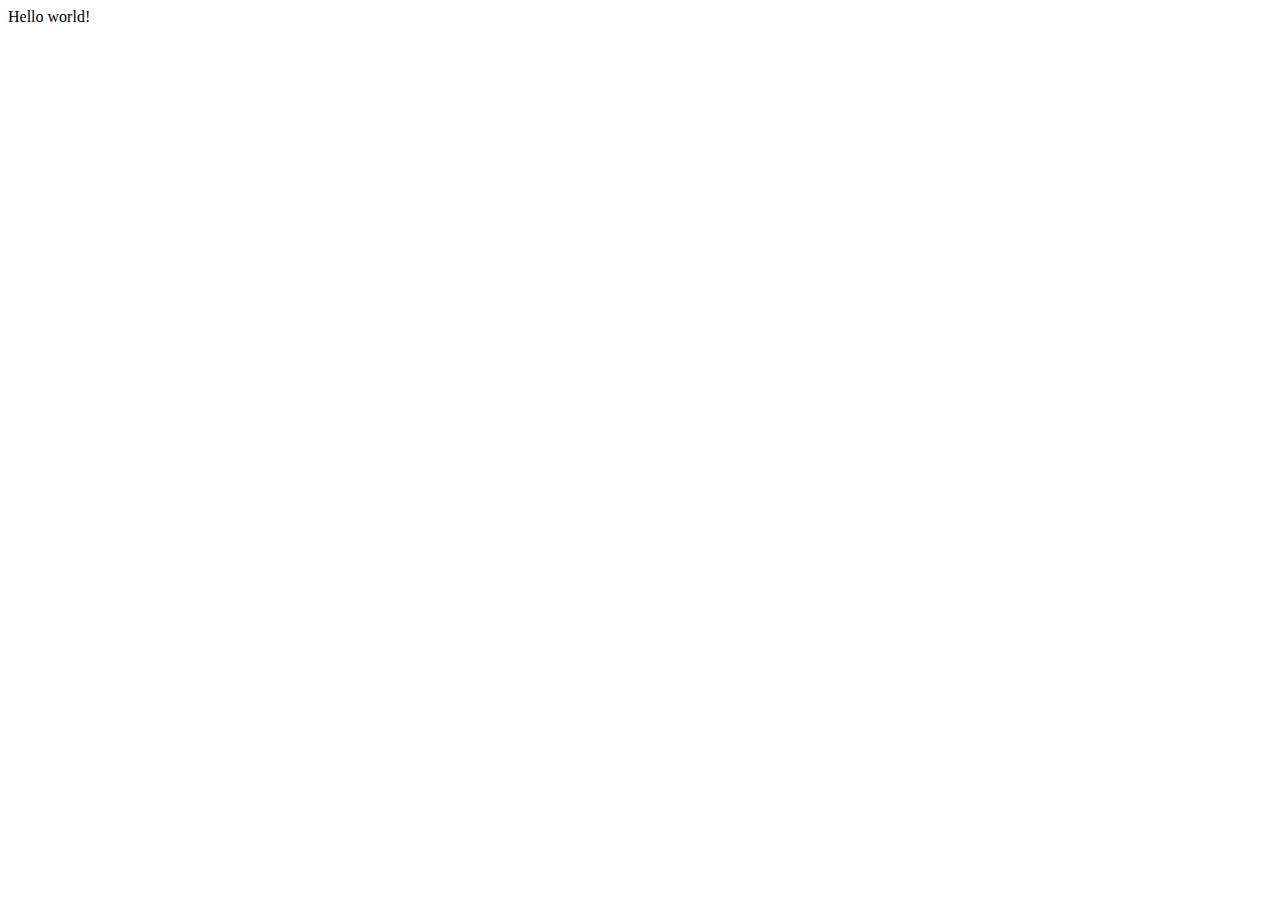
==== index.html @ 47a08bf3 "add index.html" ====
<!DOCTYPE html>
<html lang="en">
<head>
    <meta charset="UTF-8">
    <meta http-equiv="X-UA-Compatible" content="IE=edge">
    <meta name="viewport" content="width=device-width, initial-scale=1.0">
    <title>Document</title>
</head>
<body>
    Hello world!
</body>
</html>
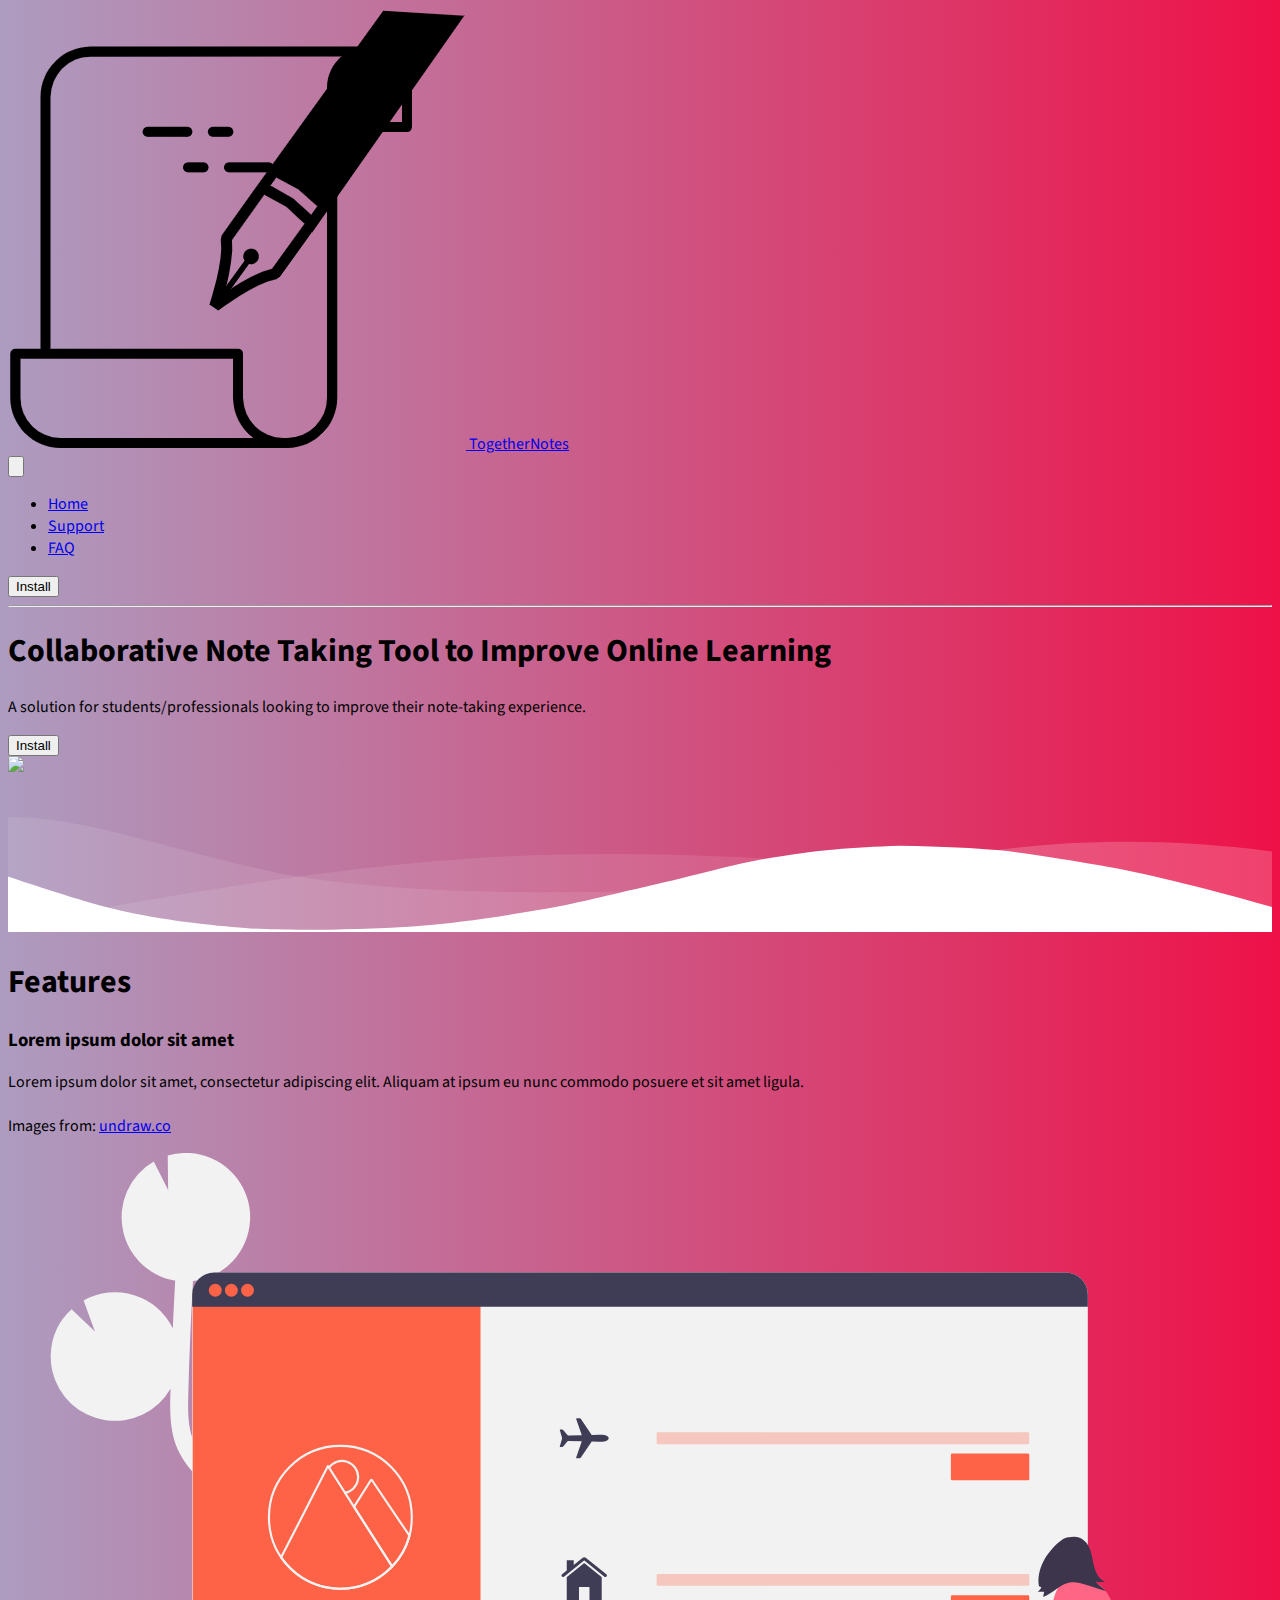
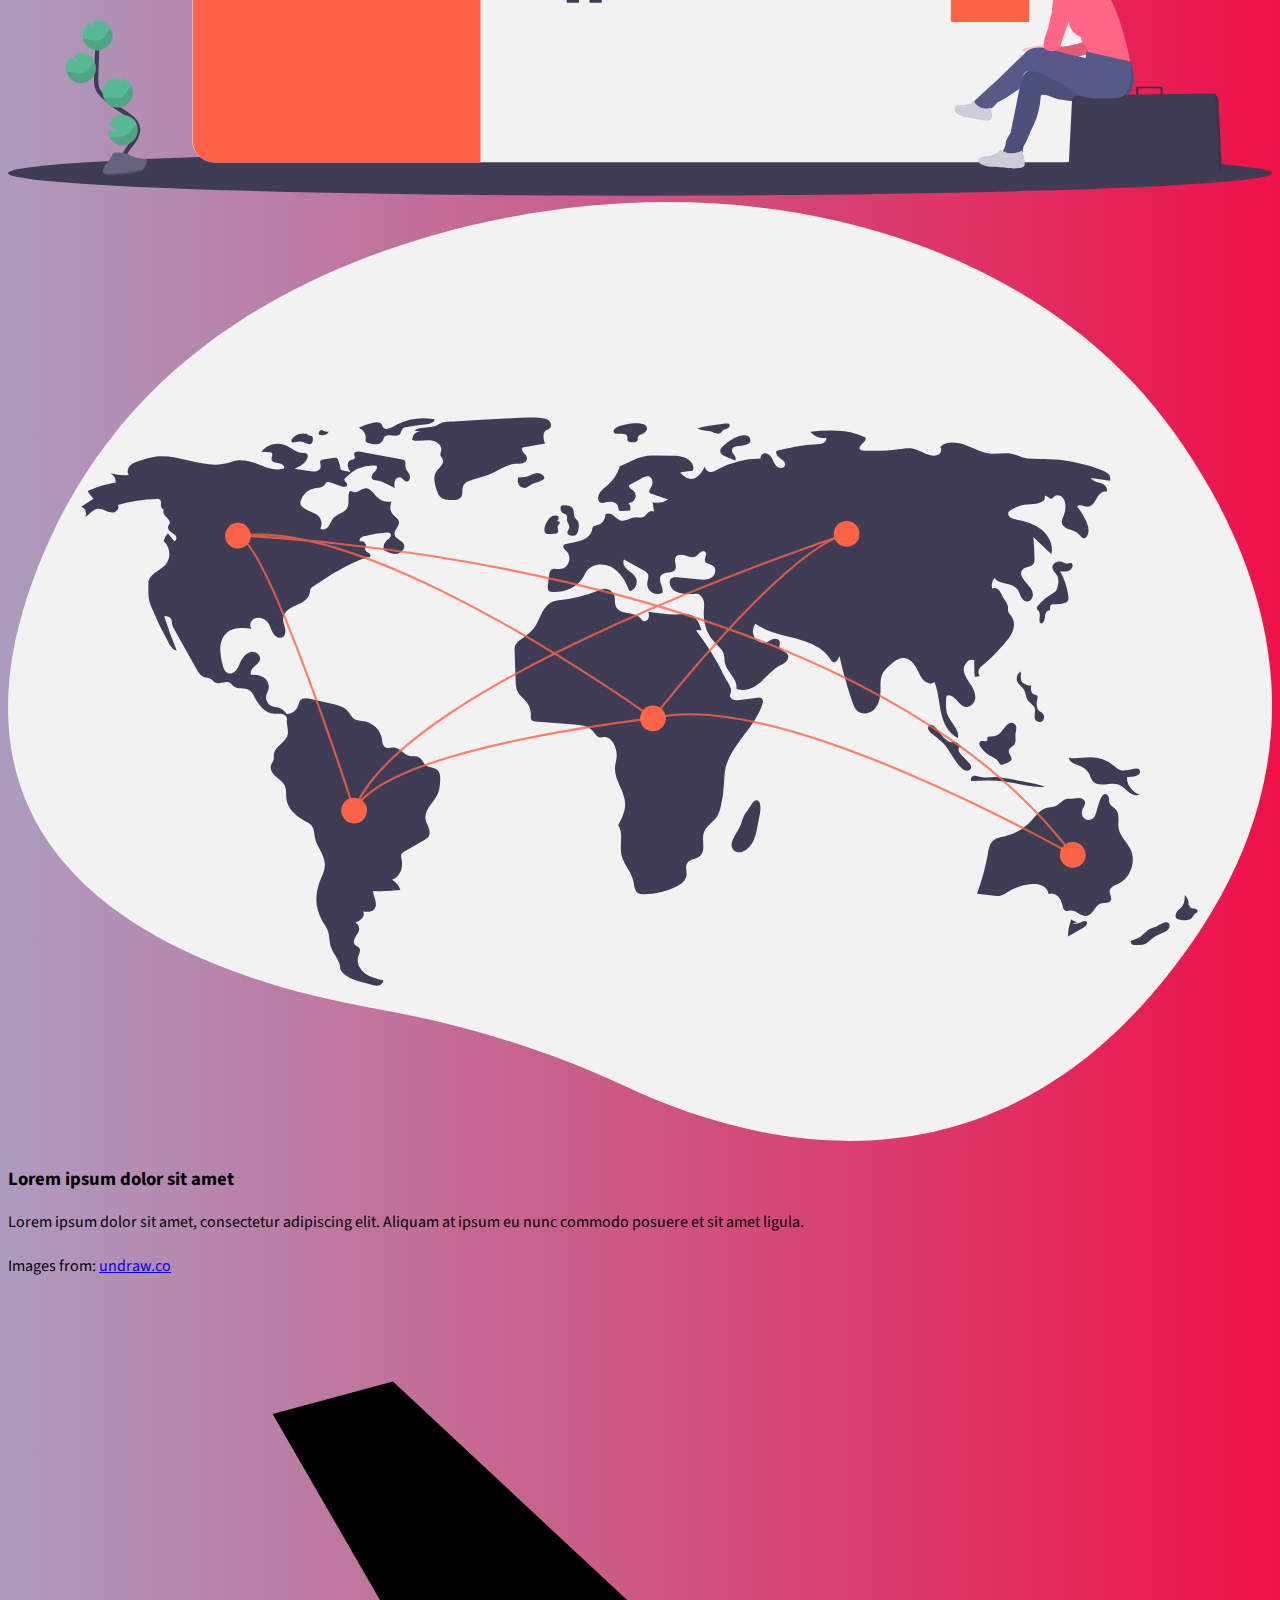
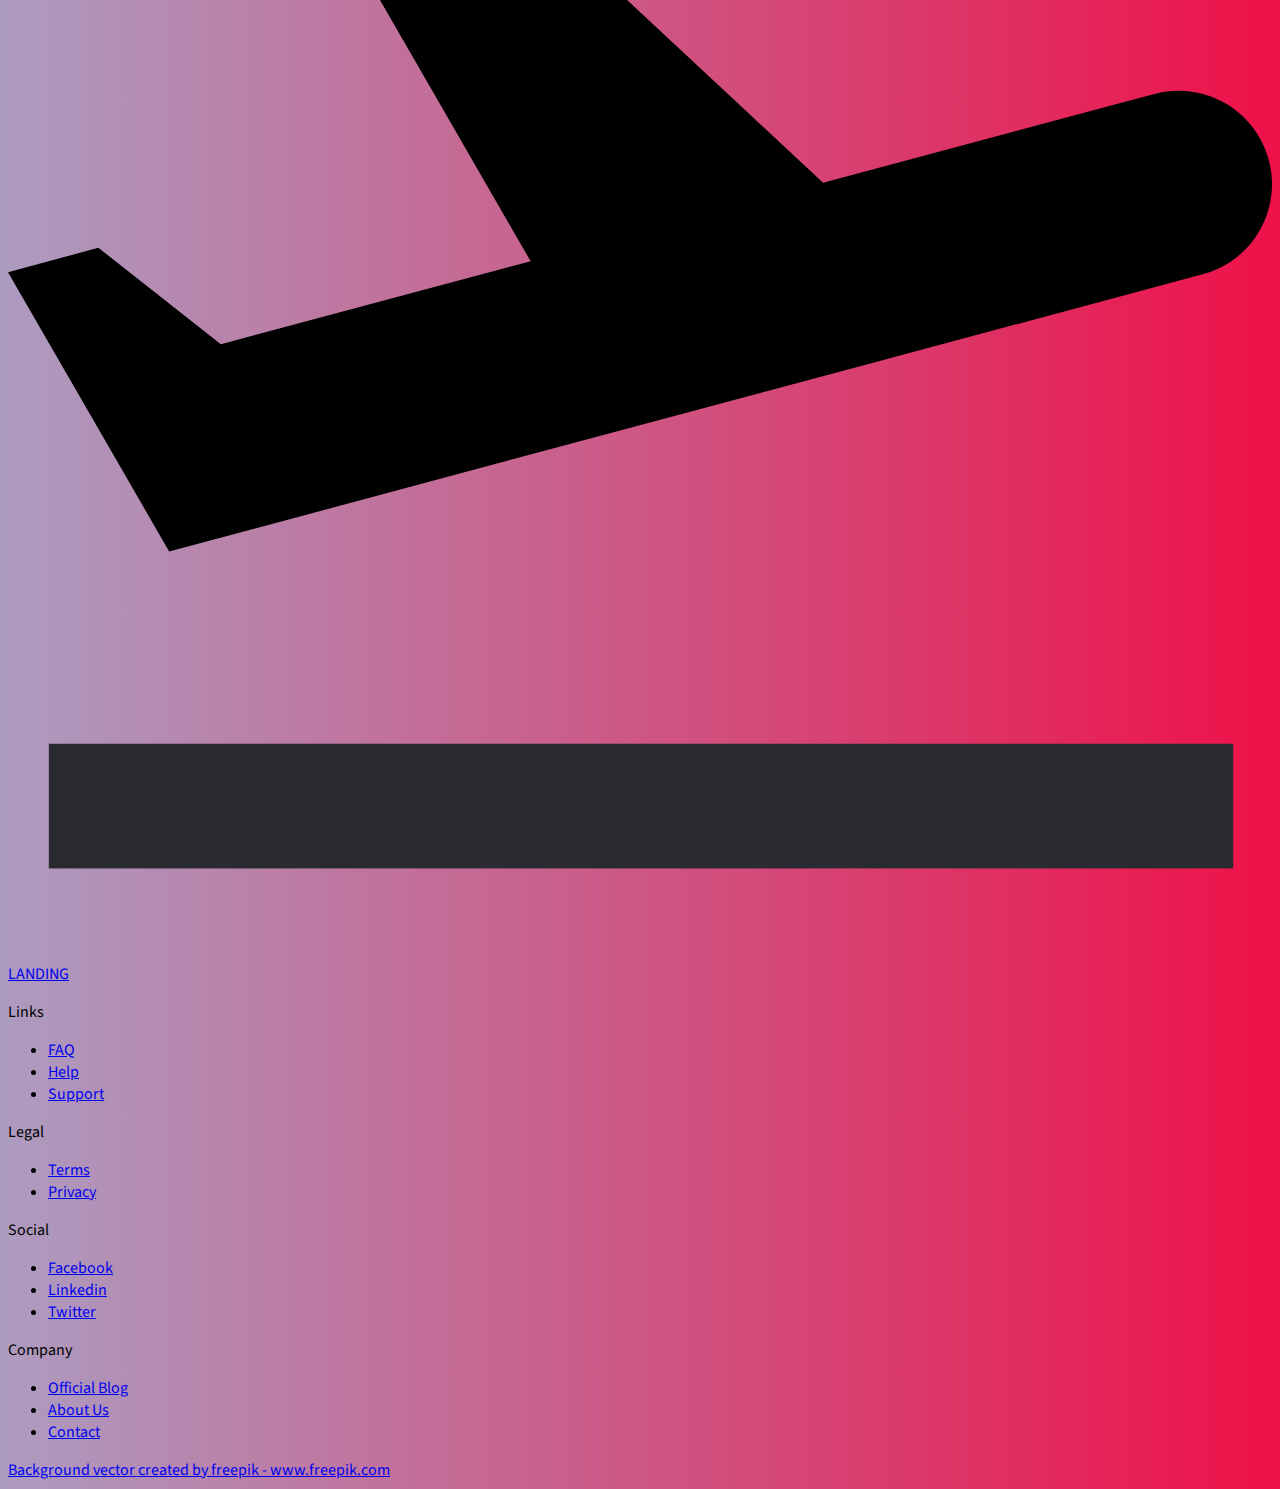
==== commit d3f36c25: "Add new pages" ====
--- a/index.html
+++ b/index.html
@@ -1,12 +1,586 @@
 <!DOCTYPE html>
 <html lang="en">
-<head>
-    <meta charset="UTF-8">
-    <meta http-equiv="X-UA-Compatible" content="IE=edge">
-    <meta name="viewport" content="width=device-width, initial-scale=1.0">
-    <title>Document</title>
-</head>
-<body>
-    Hello world!
-</body>
+  <head>
+    <meta charset="UTF-8" />
+    <meta name="viewport" content="width=device-width, initial-scale=1.0" />
+    <meta http-equiv="X-UA-Compatible" content="ie=edge" />
+    <title>
+      TogetherNotes
+    </title>
+    <meta name="description" content="" />
+    <meta name="keywords" content="" />
+    <meta name="author" content="" />
+    <link rel="stylesheet" href="https://unpkg.com/tailwindcss/dist/tailwind.min.css" />
+    <!--Replace with your tailwind.css once created-->
+    <link href="https://fonts.googleapis.com/css?family=Source+Sans+Pro:400,700" rel="stylesheet" />
+    <link rel="icon" href="assets/logo.png">
+    <!-- Define your gradient here - use online tools to find a gradient matching your branding-->
+    <style>
+      .gradient {
+        background: linear-gradient(90deg, #ad9cc0 0%, #ee1148 100%);
+      }
+    </style>
+  </head>
+  <body class="leading-normal tracking-normal text-white gradient" style="font-family: 'Source Sans Pro', sans-serif;">
+    <!--Nav-->
+    <nav id="header" class="fixed w-full z-30 top-0 text-white">
+      <div class="w-full container mx-auto flex flex-wrap items-center justify-between mt-0 py-2">
+        <div class="pl-4 flex items-center">
+          <a class="toggleColour text-white no-underline hover:no-underline font-bold text-2xl lg:text-4xl" href="#">
+            <!--Icon from: http://www.potlabicons.com/ -->
+            <img class="h-8 fill-current inline" src="assets/logo.png">
+              <rect fill="#2a2a31" x="16.539" y="425.626" width="479.767" height="50.502" transform="matrix(1,0,0,1,0,0)" />
+            TogetherNotes
+          </a>
+        </div>
+        <div class="block lg:hidden pr-4">
+          <button id="nav-toggle" class="flex items-center p-1 text-pink-800 hover:text-gray-900 focus:outline-none focus:shadow-outline transform transition hover:scale-105 duration-300 ease-in-out">
+            <svg class="fill-current h-6 w-6" viewBox="0 0 20 20" xmlns="http://www.w3.org/2000/svg">
+              <title>Menu</title>
+              <path d="M0 3h20v2H0V3zm0 6h20v2H0V9zm0 6h20v2H0v-2z" />
+            </svg>
+          </button>
+        </div>
+        <div class="w-full flex-grow lg:flex lg:items-center lg:w-auto hidden mt-2 lg:mt-0 bg-white lg:bg-transparent text-black p-4 lg:p-0 z-20" id="nav-content">
+          <ul class="list-reset lg:flex justify-end flex-1 items-center">
+            <li class="mr-3">
+              <a class="inline-block py-2 px-4 text-black font-bold no-underline" href="#">Home
+              </a>
+            </li>
+            <li class="mr-3">
+              <a class="inline-block text-black no-underline hover:text-gray-800 hover:text-underline py-2 px-4" href="contactForm.html">Support</a>
+            </li>
+            <li class="mr-3">
+                <a class="inline-block text-black no-underline hover:text-gray-800 hover:text-underline py-2 px-4" href="faq.html">FAQ</a>
+              </li>
+          </ul>
+          <button
+            id="navAction"
+            class="mx-auto lg:mx-0 hover:underline bg-white text-gray-800 font-bold rounded-full mt-4 lg:mt-0 py-4 px-8 shadow opacity-75 focus:outline-none focus:shadow-outline transform transition hover:scale-105 duration-300 ease-in-out"
+          >
+            Install
+          </button>
+        </div>
+      </div>
+      <hr class="border-b border-gray-100 opacity-25 my-0 py-0" />
+    </nav>
+    <!--Hero-->
+    <div class="pt-24">
+      <div class="container px-3 mx-auto flex flex-wrap flex-col md:flex-row items-center">
+        <!--Left Col-->
+        <div class="flex flex-col w-full md:w-2/5 justify-center items-start text-center md:text-left">
+          <h1 class="my-4 text-5xl font-bold leading-tight">
+            Collaborative Note Taking Tool to Improve Online Learning
+          </h1>
+          <p class="leading-normal text-2xl mb-8">
+            A solution for students/professionals looking to improve their note-taking experience.
+          </p>
+          <button class="mx-auto lg:mx-0 hover:underline bg-white text-gray-800 font-bold rounded-full my-6 py-4 px-8 shadow-lg focus:outline-none focus:shadow-outline transform transition hover:scale-105 duration-300 ease-in-out">
+            Install
+          </button>
+        </div>
+        <!--Right Col-->
+        <div class="w-full md:w-3/5 py-6 text-center">
+          <img class="w-full md:w-4/5 z-50" src="hero.png" />
+        </div>
+      </div>
+    </div>
+    <div class="relative -mt-12 lg:-mt-24">
+      <svg viewBox="0 0 1428 174" version="1.1" xmlns="http://www.w3.org/2000/svg" xmlns:xlink="http://www.w3.org/1999/xlink">
+        <g stroke="none" stroke-width="1" fill="none" fill-rule="evenodd">
+          <g transform="translate(-2.000000, 44.000000)" fill="#FFFFFF" fill-rule="nonzero">
+            <path d="M0,0 C90.7283404,0.927527913 147.912752,27.187927 291.910178,59.9119003 C387.908462,81.7278826 543.605069,89.334785 759,82.7326078 C469.336065,156.254352 216.336065,153.6679 0,74.9732496" opacity="0.100000001"></path>
+            <path
+              d="M100,104.708498 C277.413333,72.2345949 426.147877,52.5246657 546.203633,45.5787101 C666.259389,38.6327546 810.524845,41.7979068 979,55.0741668 C931.069965,56.122511 810.303266,74.8455141 616.699903,111.243176 C423.096539,147.640838 250.863238,145.462612 100,104.708498 Z"
+              opacity="0.100000001"
+            ></path>
+            <path d="M1046,51.6521276 C1130.83045,29.328812 1279.08318,17.607883 1439,40.1656806 L1439,120 C1271.17211,77.9435312 1140.17211,55.1609071 1046,51.6521276 Z" id="Path-4" opacity="0.200000003"></path>
+          </g>
+          <g transform="translate(-4.000000, 76.000000)" fill="#FFFFFF" fill-rule="nonzero">
+            <path
+              d="M0.457,34.035 C57.086,53.198 98.208,65.809 123.822,71.865 C181.454,85.495 234.295,90.29 272.033,93.459 C311.355,96.759 396.635,95.801 461.025,91.663 C486.76,90.01 518.727,86.372 556.926,80.752 C595.747,74.596 622.372,70.008 636.799,66.991 C663.913,61.324 712.501,49.503 727.605,46.128 C780.47,34.317 818.839,22.532 856.324,15.904 C922.689,4.169 955.676,2.522 1011.185,0.432 C1060.705,1.477 1097.39,3.129 1121.236,5.387 C1161.703,9.219 1208.621,17.821 1235.4,22.304 C1285.855,30.748 1354.351,47.432 1440.886,72.354 L1441.191,104.352 L1.121,104.031 L0.457,34.035 Z"
+            ></path>
+          </g>
+        </g>
+      </svg>
+    </div>
+    <section class="bg-white border-b py-8">
+      <div class="container max-w-5xl mx-auto m-8">
+        <h1 class="w-full my-2 text-5xl font-bold leading-tight text-center text-gray-800">
+          Features
+        </h1>
+        <div class="w-full mb-4">
+          <div class="h-1 mx-auto gradient w-64 opacity-25 my-0 py-0 rounded-t"></div>
+        </div>
+        <div class="flex flex-wrap">
+          <div class="w-5/6 sm:w-1/2 p-6">
+            <h3 class="text-3xl text-gray-800 font-bold leading-none mb-3">
+              Lorem ipsum dolor sit amet
+            </h3>
+            <p class="text-gray-600 mb-8">
+              Lorem ipsum dolor sit amet, consectetur adipiscing elit. Aliquam at ipsum eu nunc commodo posuere et sit amet ligula.
+              <br />
+              <br />
+
+              Images from:
+
+              <a class="text-pink-500 underline" href="https://undraw.co/">undraw.co</a>
+            </p>
+          </div>
+          <div class="w-full sm:w-1/2 p-6">
+            <svg class="w-full sm:h-64 mx-auto" viewBox="0 0 1177 598.5" xmlns="http://www.w3.org/2000/svg">
+              <title>travel booking</title>
+              <path
+                transform="translate(-11.5 -150.75)"
+                d="M274.63,501l-6.29-3.91c-.6-.37-1.19-.77-1.79-1.15a59.86,59.86,0,0,0,6.05-116.62l.31,24.66-13.55-26.83h-.17a59.87,59.87,0,0,0-62.58,57c-.06,1.15,0,2.27,0,3.4-4.71-5.38-9-11.15-11.83-17.47-5.73-12.79-5.84-27.28-5.39-44.9.9-34.9,2.41-70.08,4.37-105.14a59.85,59.85,0,0,0,53.16-56.64c.08-1.83,0-3.63,0-5.43,0-.45,0-.89-.07-1.34-.12-1.74-.28-3.46-.55-5.16,0-.28-.1-.55-.15-.82-.24-1.44-.54-2.86-.88-4.26-.13-.53-.26-1-.4-1.57-.42-1.53-.88-3-1.42-4.52-.18-.49-.39-1-.58-1.46-.42-1.09-.88-2.17-1.37-3.23-.26-.56-.51-1.12-.78-1.67-.08-.14-.13-.29-.21-.43l0,0a59.84,59.84,0,0,0-70.28-30.36l.4,32.1-13.4-26.52a59.57,59.57,0,0,0-28.55,64.51h-.06c.09.43.22.84.32,1.26.19.79.39,1.57.61,2.35.28,1,.6,2,.93,3,.25.74.49,1.47.77,2.2.41,1.06.87,2.09,1.33,3.12.27.6.51,1.22.8,1.81q1.14,2.33,2.48,4.53c.31.52.66,1,1,1.51.64,1,1.28,2,2,2.93.43.59.89,1.16,1.34,1.73.66.83,1.33,1.65,2,2.44.49.57,1,1.12,1.51,1.66.74.78,1.49,1.53,2.27,2.26.52.49,1,1,1.57,1.46.88.79,1.8,1.53,2.73,2.26.47.37.93.75,1.41,1.11,1.42,1,2.88,2,4.39,3,.28.17.59.31.87.48,1.27.74,2.55,1.45,3.87,2.09.57.28,1.15.53,1.73.79,1.08.48,2.17.95,3.29,1.38l2,.7c1.1.37,2.22.72,3.35,1,.66.18,1.33.37,2,.53,1.22.29,2.47.53,3.73.75l.24.05q-1.23,22.19-2.2,44.39a59.83,59.83,0,0,0-83.07-26l10.58,29-21.77-20.9a59.66,59.66,0,0,0-19.34,41.34A58.5,58.5,0,0,0,52.8,354a59.84,59.84,0,0,0,110.06,16.3c0,1.5-.1,3-.14,4.51-.4,15.54-.9,34.88,6.85,52.15,5.25,11.7,13.69,21.21,22,29.73,5.43,5.54,11.06,10.91,16.83,16.1a60.09,60.09,0,0,0,21.62,18c9.48,7.3,19.3,14.17,29.45,20.51l6.34,3.94c5.7,3.53,11.54,7.16,17.26,10.93-1-.1-2-.21-3-.26a59.89,59.89,0,0,0-58.94,39l37.4,30.43-41.14-9.54a59.89,59.89,0,0,0,85.82,53.92l-2.78,3.45q-2.76,3.43-5.45,6.82c-24.34,30.83-31.11,60.09-19.06,82.4l14.66-7.91c-11.73-21.72,5.91-49.52,17.47-64.16q2.64-3.33,5.36-6.7c15.55-19.32,33.17-41.22,32.74-68.08C345.52,545,306.21,520.6,274.63,501Z"
+                fill="#f2f2f2"
+              />
+              <ellipse cx="588.5" cy="577.5" rx="588.5" ry="21" fill="#3f3d56" />
+              <path
+                transform="translate(-11.5 -150.75)"
+                d="M119.9,721.42c-3-5.51.4-12.27,4.29-17.18s8.61-10,8.51-16.29c-.15-9-9.7-14.31-17.33-19.09a84,84,0,0,1-15.56-12.51A22.8,22.8,0,0,1,95,650c-1.58-3.52-1.54-7.52-1.44-11.37q.51-19.26,1.91-38.49"
+                fill="none"
+                stroke="#3f3d56"
+                stroke-miterlimit="10"
+                stroke-width="4"
+              />
+              <path transform="translate(-11.5 -150.75)" d="M81,599.39a14,14,0,0,1,7-11.5l3.14,6.22-.1-7.53a14.22,14.22,0,0,1,4.63-.56A14,14,0,1,1,81,599.39Z" fill="#57b894" />
+              <path transform="translate(-11.5 -150.75)" d="M106,694.38a14,14,0,1,0-.68-11.3l8.77,7.13L104.46,688A14,14,0,0,0,106,694.38Z" fill="#57b894" />
+              <path transform="translate(-11.5 -150.75)" d="M113,667.13a14,14,0,0,0,4.45-27.53l.08,5.78-3.18-6.29h0a14,14,0,0,0-14.67,13.36,13.84,13.84,0,0,0,.6,4.79A14,14,0,0,0,113,667.13Z" fill="#57b894" />
+              <path transform="translate(-11.5 -150.75)" d="M78.88,644.46a14,14,0,1,0-6.21-26.27l2.48,6.8-5.1-4.9a14,14,0,0,0-4.53,9.69,13.79,13.79,0,0,0,.35,3.87A14,14,0,0,0,78.88,644.46Z" fill="#57b894" />
+              <path transform="translate(-11.5 -150.75)" d="m82.88 603.13c3.24 0.35 6.39 1.36 9.64 1.56s6.82-0.57 8.88-3.1c1.1-1.36 1.66-3.08 2.59-4.57a10 10 0 0 1 3.54 -3.33 14 14 0 1 1 -26.24 9.31q0.79 0 1.59 0.13z" opacity=".1" />
+              <path
+                transform="translate(-11.5 -150.75)"
+                d="M78.88,644.46a14,14,0,0,0,13.35-20,10.37,10.37,0,0,0-2.82,2.82c-1,1.51-1.61,3.26-2.78,4.64-2.19,2.57-5.92,3.41-9.31,3.26s-6.66-1.12-10-1.43c-.47,0-.94-.07-1.42-.08A14,14,0,0,0,78.88,644.46Z"
+                opacity=".1"
+              />
+              <path transform="translate(-11.5 -150.75)" d="M113,667.13a14,14,0,0,0,13.46-19.76,11.48,11.48,0,0,0-3,2.85c-1.09,1.54-1.77,3.32-3,4.74-2.37,2.63-6.35,3.56-9.93,3.48s-6.83-.93-10.28-1.2A14,14,0,0,0,113,667.13Z" opacity=".1" />
+              <path transform="translate(-11.5 -150.75)" d="M106,694.38a14,14,0,0,0,25.59-11.45,13.84,13.84,0,0,0-3.08,2.75c-1.34,1.62-2.22,3.47-3.76,5-2.87,2.82-7.5,4-11.63,4.09A60,60,0,0,1,106,694.38Z" opacity=".1" />
+              <path transform="translate(-11.5 -150.75)" d="m141.07 715.07s-11.08-0.34-14.42-2.72-17-5.21-17.86-1.4-16.65 19-4.15 19.06 29.06-1.94 32.4-4 4.03-10.94 4.03-10.94z" fill="#656380" />
+              <path
+                transform="translate(-11.5 -150.75)"
+                d="m104.42 728.69c12.51 0.1 29.06-2 32.39-4 2.54-1.55 3.55-7.09 3.89-9.65h0.37s-0.7 8.94-4 11-19.89 4.07-32.4 4c-3.61 0-4.85-1.31-4.78-3.21 0.47 1.17 1.84 1.83 4.53 1.86z"
+                opacity=".2"
+              />
+              <rect x="171.5" y="111.25" width="834" height="456" rx="20.42" fill="#f2f2f2" />
+              <path d="m172 133.75h268v434h-247.58a20.42 20.42 0 0 1 -20.42 -20.42v-413.58z" fill="#ff6347" />
+              <path transform="translate(-11.5 -150.75)" d="M1017,282.42V294H183V282.42A20.42,20.42,0,0,1,203.42,262H996.58A20.42,20.42,0,0,1,1017,282.42Z" fill="#3f3d56" />
+              <circle cx="193" cy="127.75" r="6" fill="#ff6347" />
+              <circle cx="208" cy="127.75" r="6" fill="#ff6347" />
+              <circle cx="223" cy="127.75" r="6" fill="#ff6347" />
+              <path transform="translate(-11.5 -150.75)" d="M387.5,490A66.5,66.5,0,1,1,321,423.5,66.47,66.47,0,0,1,387.5,490Z" fill="none" stroke="#f2f2f2" stroke-miterlimit="10" stroke-width="2" />
+              <path transform="translate(-11.5 -150.75)" d="M325.38,467.23l8.3,13,35.53,55.59a66.5,66.5,0,0,1-103.32-8.57l43.54-84.94.91,1.43" fill="none" stroke="#f2f2f2" stroke-linecap="round" stroke-linejoin="round" stroke-width="2" />
+              <path
+                transform="translate(-11.5 -150.75)"
+                d="M385.31,507a66.46,66.46,0,0,1-16.1,28.82l-35.53-55.59,15.69-24.78a.66.66,0,0,1,1.1,0C353.76,460.32,371,486,385.31,507Z"
+                fill="none"
+                stroke="#f2f2f2"
+                stroke-miterlimit="10"
+                stroke-width="2"
+              />
+              <path transform="translate(-11.5 -150.75)" d="M337.5,452.5a15,15,0,0,1-12.12,14.73l-15-23.51a15,15,0,0,1,27.16,8.78Z" fill="none" stroke="#f2f2f2" stroke-miterlimit="10" stroke-width="2" />
+              <path transform="translate(-11.5 -150.75)" d="m347.5 481.5" fill="none" stroke="#f2f2f2" stroke-miterlimit="10" stroke-width="2" />
+              <path transform="translate(-11.5 -150.75)" d="m333.5 480.5" fill="none" stroke="#f2f2f2" stroke-miterlimit="10" stroke-width="2" />
+              <path
+                transform="translate(-11.5 -150.75)"
+                d="M563.51,413.13c-.35,0-1.51,0-1.83,0l-6.61.17a.19.19,0,0,1-.17-.09L545,398.42a1.61,1.61,0,0,0-1.37-.75h-2.41c-.57,0-.77.57-.56,1.1l5.09,14.52a.2.2,0,0,1-.18.28l-12.45.18a.81.81,0,0,1-.67-.31l-3.77-4.58a1.59,1.59,0,0,0-1.28-.62h-1.71a.4.4,0,0,0-.38.54l2,7a1.68,1.68,0,0,1,0,1.21l-2,7a.39.39,0,0,0,.38.53h1.7a1.62,1.62,0,0,0,1.28-.62l3.84-4.64a.82.82,0,0,1,.67-.32l12.38.27a.21.21,0,0,1,.18.28L540.65,434c-.21.53,0,1.1.56,1.1h2.41a1.61,1.61,0,0,0,1.37-.76l9.91-14.81a.2.2,0,0,1,.17-.09l6.61.17c.33,0,1.48,0,1.83,0,4.5,0,7.35-1.45,7.35-3.25S568,413.13,563.51,413.13Z"
+                fill="#3f3d56"
+              />
+              <path
+                transform="translate(-11.5 -150.75)"
+                d="M548.32,532.86a.41.41,0,0,0-.51,0l-15.87,12.7a.42.42,0,0,0-.15.31v23.4a.21.21,0,0,0,.2.21h11a.21.21,0,0,0,.2-.21V555a.21.21,0,0,1,.21-.2h9.36a.2.2,0,0,1,.2.2v14.24a.21.21,0,0,0,.2.21h11a.21.21,0,0,0,.2-.21v-23.4a.4.4,0,0,0-.15-.31Z"
+                fill="#3f3d56"
+              />
+              <path
+                transform="translate(-11.5 -150.75)"
+                d="M568.69,543.05l-19.23-15.41a2.23,2.23,0,0,0-1.39-.48,2.26,2.26,0,0,0-1.4.48l-8.37,6.81v-4.29a.2.2,0,0,0-.2-.21H532a.2.2,0,0,0-.2.21v9.38l-4.34,3.57a1.41,1.41,0,0,0-.54,1,1.45,1.45,0,0,0,.41,1.09,1.41,1.41,0,0,0,1,.42,1.47,1.47,0,0,0,.9-.31l18.7-15.06a.22.22,0,0,1,.14,0,.24.24,0,0,1,.13,0l18.71,15a1.44,1.44,0,0,0,2.33-1.19,1.45,1.45,0,0,0-.55-1Z"
+                fill="#3f3d56"
+              />
+              <rect x="604" y="260.14" width="347" height="11" rx="1.24" fill="#ff6347" opacity=".3" />
+              <rect x="604" y="392.07" width="347" height="11" rx="1.24" fill="#ff6347" opacity=".3" />
+              <rect x="878" y="279.75" width="73" height="25" rx="1.24" fill="#ff6347" />
+              <rect x="878" y="411.75" width="73" height="25" rx="1.24" fill="#ff6347" />
+              <path transform="translate(-11.5 -150.75)" d="m978.18 606.93l-1.73 2s-21.05 2-20.2 5.39 25.35-4.55 25.35-4.55z" fill="#ffc1c7" />
+              <path transform="translate(-11.5 -150.75)" d="m1016.3 605.22s-22.5 8-34.74 4.56l5.69 11.39s29.05-0.86 34.18-6-5.13-9.95-5.13-9.95z" fill="#ff6584" />
+              <path transform="translate(-11.5 -150.75)" d="m1016.3 605.22s-22.5 8-34.74 4.56l5.69 11.39s29.05-0.86 34.18-6-5.13-9.95-5.13-9.95z" opacity=".1" />
+              <circle cx="989.6" cy="378.29" r="15.09" fill="#ffc1c7" />
+              <path
+                transform="translate(-11.5 -150.75)"
+                d="m1014 543.21a11.85 11.85 0 0 0 2 2.71 24.62 24.62 0 0 0 7.28 5.44 246.74 246.74 0 0 1 -25.93 3.86c0.92-3.24-0.29-6.7-1.91-9.64s-3.7-5.69-4.72-8.9l10.2 0.28c1.85 0 3.71 0.1 5.56 0 1.39-0.07 3.69-0.9 5-0.59 2.64 0.63 1.3 4.42 2.52 6.84z"
+                fill="#ffc1c7"
+              />
+              <path
+                transform="translate(-11.5 -150.75)"
+                d="M1048.24,614.05l8.54,10.25S1071,657.62,1040,661s-54.11-2.57-54.11-2.57-12.53-6-12.82-1.42-1.42,17.37-8.26,29.9l-6,13.67a8.84,8.84,0,0,0-2.27,7.41c.85,4.27-19.09,5.69-18.8,0,0,0,2.85-4.84,2.85-7.69s4.55-9.68,4.55-9.68l8.26-41s-.57-21.08,18.8-17.09,47-.86,47-.86l6.26-21.92Z"
+                fill="#575a89"
+              />
+              <path
+                transform="translate(-11.5 -150.75)"
+                d="M1048.24,614.05l8.54,10.25S1071,657.62,1040,661s-54.11-2.57-54.11-2.57-12.53-6-12.82-1.42-1.42,17.37-8.26,29.9l-6,13.67a8.84,8.84,0,0,0-2.27,7.41c.85,4.27-19.09,5.69-18.8,0,0,0,2.85-4.84,2.85-7.69s4.55-9.68,4.55-9.68l8.26-41s-.57-21.08,18.8-17.09,47-.86,47-.86l6.26-21.92Z"
+                opacity=".1"
+              />
+              <path
+                transform="translate(-11.5 -150.75)"
+                d="m1086.8 648.79v8.55a1 1 0 0 1 -1 1 1 1 0 0 1 -1 -1v-7.12a1 1 0 0 0 -1 -1h-18.82a1 1 0 0 0 -1 1v7.12a1 1 0 0 1 -1 1 1 1 0 0 1 -1 -1v-8.55a1 1 0 0 1 1 -1h22.78a1 1 0 0 1 1.04 1z"
+                fill="#3c354c"
+              />
+              <path
+                transform="translate(-11.5 -150.75)"
+                d="M999.16,721.79a5.79,5.79,0,0,0,5.14,6l134.88,3.33a.41.41,0,0,0,.32-.11h0a.31.31,0,0,0,.11-.2l1.79-8.32a6.38,6.38,0,0,0,.13-1.44l-2.88-60.37a5.65,5.65,0,0,0-.84-2.8l-2-3.36a1.12,1.12,0,0,0-.25-.28,1,1,0,0,0-.61-.2l-127,1.89a5.8,5.8,0,0,0-5.71,5.53Z"
+                fill="#3f3d56"
+              />
+              <path transform="translate(-11.5 -150.75)" d="M1135.53,654.27l4,76.78h0l.11-.2,1.79-8.32a6.38,6.38,0,0,0,.13-1.44l-2.88-60.37a5.65,5.65,0,0,0-.84-2.8l-2-3.36A1.12,1.12,0,0,0,1135.53,654.27Z" opacity=".1" />
+              <path
+                transform="translate(-11.5 -150.75)"
+                d="m1016.2 613.3s26.06-9.79 40.58 11c0 0 3.7 32.18-11.11 33.6s-34.17 1.14-38.73-3.7-33.32-18.51-33.32-18.51-14.32-7.3-17.12 2.19-3.1 11.77-3.1 11.77-14.81 10.82-20.79 12.81c0 0-4 5.7-6.26 5.7s-16.23 3.13-14.81-7.41l23.07-21.07 23.06-22.5s6.55-9.68 23.36-4.56a346.13 346.13 0 0 0 33.89 8.26z"
+                fill="#575a89"
+              />
+              <path
+                transform="translate(-11.5 -150.75)"
+                d="M955.68,707.46s5.41,13.67.86,15.38-14.24.57-14.24.57-11.4-1.43-14.24-1.14-14.53-2-12.82-6.55,10.54-3.42,10.54-3.42l8-3.7s.86-2.85,2.85-1.71S944.29,712.3,955.68,707.46Z"
+                fill="#cbceda"
+              />
+              <path
+                transform="translate(-11.5 -150.75)"
+                d="m926.06 667s6 13.38-3.7 12.24-17.09-3.13-19.93-3.41-10.49-2.92-9.3-8.19a4.52 4.52 0 0 0 0.08 -1c0-0.71 1-2.09 8.65-1.88 0 0 5.69 0 8-4-0.03-0.01 8.51 10.81 16.2 6.24z"
+                fill="#cbceda"
+              />
+              <path transform="translate(-11.5 -150.75)" d="m990.71 553.1s20.5-12.81 37.59 0 28.48 71.2 28.48 71.2l-39.59-8.83s-1.7-6.83-4-8-2.57-6-2.57-6-12.24-3.7-11.39-17.94-8.52-30.43-8.52-30.43z" fill="#ff6584" />
+              <path transform="translate(-11.5 -150.75)" d="m1001.2 553.67h-10.54s-6.27 7.12-7.12 25.06l-3.42 14.27s-7.12 17.09-2.85 19.94 12.54 2.56 14.24-3.13 13.44-38.76 13.44-38.76z" fill="#ff6584" />
+              <path
+                transform="translate(-11.5 -150.75)"
+                d="M998.23,509.4A15.27,15.27,0,0,1,1014,512c5.47,4.88,6.57,12.85,8,20s4.17,15.21,11,18a28.35,28.35,0,0,1-9.19-.27l10.25,9.19-17.27-5.63c-5.42-1.77-11.11-3.56-16.72-2.56-9.3,1.65-15.78,10.4-24.71,13.47l1-4.85-6,0a11.75,11.75,0,0,0,3.43-4,3.27,3.27,0,0,0-2.29-1.2c-2.5-15.59,6.76-31,18.81-41.17,2.38-2,5-3.92,8.06-4.42s6.64.87,7.71,3.78"
+                fill="#3c354c"
+              />
+            </svg>
+          </div>
+        </div>
+        <div class="flex flex-wrap flex-col-reverse sm:flex-row">
+          <div class="w-full sm:w-1/2 p-6 mt-6">
+            <svg class="w-5/6 sm:h-64 mx-auto" viewBox="0 0 1176.60617 873.97852" xmlns="http://www.w3.org/2000/svg">
+              <title>connected world</title>
+              <path
+                transform="translate(-11.697 -13.011)"
+                d="m1095.7 225.46c-133.54-185.83-415.64-261.21-693.08-180.02-146.67 42.921-288.09 128.92-358.18 295.44-125.28 297.67 137.76 392.74 309.77 423.04 83.172 14.651 161.51 39.263 233.09 72.771 128.78 60.284 356.74 113.7 528.63-137.41 124.59-182.01 68.722-350.04-20.23-473.82z"
+                fill="#f2f2f2"
+              />
+              <path
+                transform="translate(-11.697 -13.011)"
+                d="m321.43 262.23a34.385 34.385 0 0 0 -2.2476 -8.6046 3.8949 3.8949 0 0 0 -1.9801 -2.4388 4.0801 4.0801 0 0 0 -1.9647 -0.022l-10.087 1.5435a3.8669 3.8669 0 0 0 -2.3015 0.89427c-1.3138 1.3817-0.0201 3.6066-0.06032 5.5128-0.04523 2.1435-1.9497 3.8834-4.015 4.459a15.177 15.177 0 0 1 -6.3797 -0.0791l-14.105-2.1919a23.256 23.256 0 0 0 10.671 -7.1207c1.8562-2.1989 2.8437-6.3042 0.1611-7.3455a6.5854 6.5854 0 0 0 -2.4499 -0.19671c-6.3906 0.04969-11.419-5.286-17.402-7.5332a19.241 19.241 0 0 0 -21.655 6.4554l7.5139 0.36227a3.3352 3.3352 0 0 1 2.0015 0.53379c1.6467 1.353-0.40057 3.9517-0.16859 6.0702 0.3014 2.7525 3.9561 3.3402 6.711 3.6185s6.2499 2.5167 4.9247 4.9479c-13.847 4.7694-27.937-9.3231-42.479-7.5884-3.6805 0.43906-7.1558 1.8849-10.749 2.7941-21.951 5.5538-44.644-9.2644-67.068-6.1262a85.163 85.163 0 0 0 -14.64 3.8612c-3.0519 1.0021-6.2353 2.085-8.4528 4.409s-3.0615 6.2985-0.96073 8.7285a49.126 49.126 0 0 1 -17.216 -1.6365 9.645 9.645 0 0 1 4.9587 8.5003 102.15 102.15 0 0 0 -26.167 7.9788 44.073 44.073 0 0 0 5.416 7.2148l-11.445 7.353c3.8668 0.97425 5.866 6.2469 3.6173 9.54 4.0094-1.7837 6.4942-6.3979 10.782-7.3334 2.8088-0.61288 5.6669 0.53616 8.3314 1.6156s5.5932 2.1261 8.3517 1.316 4.793-4.3868 3.0402-6.6656a142.72 142.72 0 0 1 36.253 -5.6639 4.5466 4.5466 0 0 1 2.7456 0.52105c1.5982 1.1088 1.1777 3.5038 1.0916 5.4471s1.4285 4.4973 3.1654 3.6214c-2.0434 1.7719-0.29656 5.1076 1.6639 6.9709s4.3233 4.4343 3.1231 6.8581c-0.31325 0.63259-0.84455 1.1387-1.146 1.777-0.88965 1.8842 0.52289 4.0808 2.189 5.332s3.7069 2.1257 4.8643 3.8584 0.63178 4.7655-1.4378 5.0074l-5.8824-7.4687a15.314 15.314 0 0 0 -3.9736 7.5302c6.2378 5.0992 7.176 15.478 1.9538 21.613-2.6687 3.1352-6.4637 5.0403-9.776 7.4858s-6.3772 5.9278-6.3688 10.045c0.01439 7.1131-0.56681 13.721 2.0986 20.316a312.97 312.97 0 0 0 16.99 35.447c1.6808 3.0062 3.8532 6.3011 7.2582 6.8187q-6.455-15.714-11.621-31.917c2.2434 0.00878 4.8359 0.1869 6.151 2.0044 1.089 1.505 0.85507 3.5512 1.1934 5.3778a16.659 16.659 0 0 0 2.1245 4.9943l20.55 36.605c1.7035 3.0345 3.6576 6.2917 6.9133 7.5206 2.0816 0.78568 4.4899 0.63767 6.4058 1.7688 1.5018 0.88663 2.5132 2.4605 4.0442 3.2957 4.3288 2.3615 10.349-2.1675 14.394 0.652 1.1567 0.80618 1.8926 2.0869 2.9584 3.0099 3.7363 3.2356 9.8654 1.0711 14.179 3.4848 2.7798 1.5556 4.2204 4.6667 5.7031 7.486 3.7139 7.0621 9.7233 13.981 17.683 14.543 2.5002 0.17664 5.054-0.2974 7.4979 0.25869s4.8497 2.6889 4.4574 5.1645c-0.67255 4.244 1.4243 8.8911 0.86116 13.151-1.0258 7.7595-12.032 11.169-12.978 18.939-0.207 1.7012 0.117 3.4571-0.28806 5.1223-0.49646 2.0408-2.0292 3.7025-2.5738 5.731-1.0321 3.8442 1.7221 7.67 4.7477 10.256s6.6346 4.8164 8.2888 8.4368c1.7484 3.8266 0.88959 8.2885 1.4582 12.457 1.2413 9.1004 9.1016 15.847 17.191 20.197 2.4646 1.3253 5.1109 2.6084 6.7062 4.9076 2.0821 3.0009 1.8747 6.957 2.5699 10.543 1.7027 8.7816 9.0953 16.017 9.3052 24.96 0.14919 6.3561-3.384 12.122-5.4946 18.12a42.257 42.257 0 0 0 3.4506 35.046c1.5789 2.666 3.4672 5.1796 4.5841 8.0698 1.9931 5.1575 1.3464 11.02 3.1841 16.235 2.4296 6.8946 9.1056 12.589 8.4667 19.872 3.0309 6.2941 9.7237 9.3866 16.454 11.26l12.062 3.3575c2.3095 0.64288 4.7228 1.2909 7.0745 0.82537s4.596-2.4182 4.5353-4.8148c-5.9148-1.3339-12.019-2.7524-16.895-6.3567s-8.2158-10.023-6.3658-15.797c0.85781-2.6775 2.6828-5.7694 0.94774-7.9818-0.99343-1.2667-2.81-1.5977-3.9305-2.7534-1.7478-1.8026-1.1473-4.831 0.10918-7.0048s3.0726-4.1164 3.5794-6.5755a6.8609 6.8609 0 0 0 -3.2158 -7.1379 17.054 17.054 0 0 0 5.97 -3.8306c1.57-1.7929 2.2952-4.557 1.0602-6.5952 3.6675 0.46513 7.9974 0.69293 10.405-2.1126 1.9225-2.2403 1.7905-5.5897 1.0308-8.4424s-2.0436-5.6236-2.0836-8.5754a156.27 156.27 0 0 0 25.353 -0.85968 16.439 16.439 0 0 0 -7.7081 -9.6535c3.8106-0.64475 7.2821-5.2068 8.486-8.8792s0.89686-7.6727 0.15275-11.465a6.1519 6.1519 0 0 1 -0.114 -3.0037c0.42911-1.3675 1.7725-2.202 3.0153-2.9157l18.914-10.863a11.017 11.017 0 0 0 3.0246 -2.2329c1.9817-2.3277 1.6881-5.8415 0.67344-8.7252s-2.64-5.5953-3.0308-8.6272c-1.169-9.0676 8.5376-15.574 11.813-24.109 1.2856-3.3497 1.5476-6.9907 1.7963-10.57 0.2672-3.8443 0.28706-8.3096-2.6647-10.787-2.8295-2.3747-7.2505-1.845-10.211-4.0539-2.7145-2.0252-3.651-5.9583-6.6164-7.5941-2.693-1.4855-6.0696-0.54073-9.0648-1.2394-5.2736-1.2301-8.5924-7.3082-13.978-7.8709-3.0388-0.31753-6.4781 1.1681-8.9687-0.60169-2.1946-1.5594-2.2826-4.6938-2.7003-7.3534a20.536 20.536 0 0 0 -16.575 -16.628c-3.1332-0.50246-6.5436-0.31164-9.2091-2.0335-2.699-1.7435-3.9365-5.0078-6.0566-7.4223-3.4169-3.8914-8.7984-5.274-13.84-6.4591l-20.506-4.8206c-3.6401-0.85575-8.3322-1.3095-10.286 1.8791a14.738 14.738 0 0 0 -1.2167 3.8267 11.85 11.85 0 0 1 -11.144 8.3882 13.179 13.179 0 0 0 -7.7715 -6.0133c-2.0793-0.57947-4.3049-0.64392-6.288-1.4964a8.8327 8.8327 0 0 1 -3.8326 -12.253 10.995 10.995 0 0 0 -1.8788 -13.225c-3.4872-3.1307-8.5315-3.8871-13.207-3.5739-1.2246-2.6721 0.823-5.687 3.0296-7.6289s4.886-3.851 5.3665-6.7508c0.75588-4.5615-5.0643-8.026-9.4834-6.6659s-7.2396 5.6524-9.1041 9.8835c-1.0698 2.4276-1.9792 4.984-3.6666 7.031s-4.4048 3.5127-6.9751 2.8557c-3.6388-0.93-5.0441-5.2531-5.8494-8.9215-1.0805-4.9218-2.1673-9.9118-1.9409-14.946s1.9234-10.203 5.6354-13.61c6.0488-5.5531 15.328-5.0087 23.491-4.1229-1.9286-2.173-1.452-5.8352 0.61156-7.8805a8.9597 8.9597 0 0 1 8.1208 -1.9951 11.191 11.191 0 0 1 6.2912 3.7615c2.3198 2.8283 2.9795 6.647 4.7329 9.8573s5.6962 5.9485 8.9233 4.2262c2.7874-1.4876 3.2298-5.3528 2.5361-8.4352s-2.1671-6.0798-1.9158-9.2293c0.4795-6.0096 6.7091-9.627 12.206-12.102s11.792-5.8036 12.663-11.769a10.73 10.73 0 0 1 0.65234 -3.4203 6.7093 6.7093 0 0 1 2.4614 -2.3147c16.044-10.603 32.355-21.335 50.692-27.129 0.954-0.30143 1.066 0.03357 2.0383-0.20258 1.3607-0.78645 0.45911-2.962-0.84552-3.8385s-3.0484-1.5485-3.3794-3.085c-0.24331-1.1294 0.42213-2.2384 0.595-3.3807 0.42476-2.807-2.9332-5.3987-5.541-4.2764-1.473-1.9508 1.4416-4.2175 3.7984-4.8663a103.15 103.15 0 0 1 21.67 -3.54 3.9033 3.9033 0 0 1 2.4659 0.41943c1.2309 0.85266 1.0737 2.8084 0.20129 4.0254s-2.2294 1.9812-3.3165 3.011a9.0526 9.0526 0 0 0 -2.3481 9.105c3.826 1.9462 7.9855 3.9496 12.223 3.264s7.9986-5.4468 6.0068-9.2492c-1.8548-3.541-7.4263-4.3397-8.3844-8.2205-1.1218-4.5438 5.3104-8.585 3.8615-13.035-0.63466-1.9494-2.5774-3.0966-4.0681-4.504a12.221 12.221 0 0 1 -2.6744 -13.552 15.419 15.419 0 0 1 -13.523 -4.2317c-3.2345-3.2642-5.8149-8.4135-10.408-8.2675-4.2148 0.134-7.8452 5.0513-11.786 3.5511-0.96958-0.36907-1.9919-1.1202-2.9313-0.68012a2.4222 2.4222 0 0 0 -1.0934 1.815c-1.0015 4.7884 0.72138 10.244-1.8884 14.382-2.8399 4.5027-9.4088 5.1269-12.852 9.1872-1.8689 2.2041-2.593 5.174-4.3108 7.4978s-5.3639 3.8011-7.4255 1.7761a10.235 10.235 0 0 0 -2.7804 -12.445 27.309 27.309 0 0 0 -6.1412 -2.9871 36.422 36.422 0 0 1 -6.8608 -3.8237 6.7578 6.7578 0 0 1 -2.5186 -2.6949 6.1414 6.1414 0 0 1 0.17224 -4.2617 17.426 17.426 0 0 1 13.867 -11.494c2.7449-0.37343 5.9396-0.24185 7.7561-2.3333 0.96116-1.1066 1.4655-2.7797 2.8606-3.2291a4.2194 4.2194 0 0 1 2.6411 0.32524l10.245 3.6062a7.1908 7.1908 0 0 0 3.6498 0.60364 2.4745 2.4745 0 0 0 2.1396 -2.6005c-0.32735-1.7014-2.9454-2.5179-2.7071-4.234a2.8267 2.8267 0 0 1 0.85747 -1.4414 36.629 36.629 0 0 1 29.051 -11.472c1.2931 2.1238-0.752 4.6388-2.4537 6.4518s-3.0692 5.0525-1.0112 6.448a5.6425 5.6425 0 0 0 2.7279 0.61435 23.819 23.819 0 0 1 7.2608 2.2023q5.3105 2.3111 10.417 5.0572c-0.30072-2.2447-0.58773-4.6095 0.26309-6.7084s3.2689-3.7452 5.381-2.9278c2.0355 0.78775 3.0794 3.483 5.2481 3.7299 2.8928 0.32939 4.0341-3.9442 2.8257-6.5932s-3.6004-4.8669-3.8001-7.7716c-0.13471-1.9596 0.611-4.3899-0.95429-5.5765a4.2605 4.2605 0 0 0 -1.8468 -0.64758l-39.084-7.1922c-2.3209-0.42709-5.6742-0.09975-5.7771 2.2579-0.05746 1.316 1.1181 2.6179 0.59742 3.8279-0.55569 1.2914-2.3812 1.1733-3.7108 1.6301-2.0631 0.70871-3.0983 3.1584-2.9002 5.3308a14.834 14.834 0 0 0 2.448 6.0075c-2.5422-1.0632-6.3915-1.2586-8.9336-2.3218z"
+                fill="#3f3d56"
+              />
+              <path
+                transform="translate(-11.697 -13.011)"
+                d="m290.24 229.05a12.656 12.656 0 0 0 -13.902 4.1635c-0.64354 0.84733-1.184 2.0154-0.64526 2.9329 0.77242 1.3154 2.7405 0.79583 4.1916 0.3253a10.549 10.549 0 0 1 6.6207 -0.15794c1.3625 0.4678 2.5815 1.2946 3.9499 1.7447a3.9778 3.9778 0 0 0 4.0557 -0.59267c0.93918-0.95786 0.99811-2.447 0.99977-3.7885a3.0468 3.0468 0 0 0 -0.7764 -2.5042 3.9808 3.9808 0 0 0 -1.7955 -0.53108 6.1845 6.1845 0 0 1 -3.6195 -2.1148"
+                fill="#3f3d56"
+              />
+              <path transform="translate(-11.697 -13.011)" d="m304.34 225.13a3.2196 3.2196 0 0 0 -3.1118 4.5344 13.05 13.05 0 0 0 5.203 0.33925 4.4472 4.4472 0 0 0 3.6367 -3.3342 8.3721 8.3721 0 0 1 -5.9279 -1.1321" fill="#3f3d56" />
+              <path
+                transform="translate(-11.697 -13.011)"
+                d="m351.62 218.57a59.853 59.853 0 0 0 -13.342 4.5323 10.024 10.024 0 0 1 6.4025 10.068 5.2431 5.2431 0 0 0 0.06075 2.4894c0.49 1.1879 1.9099 1.6337 3.1582 1.9386a20.823 20.823 0 0 0 6.927 0.88415 7.0564 7.0564 0 0 0 5.7338 -3.5038 24.972 24.972 0 0 1 1.1924 -2.8186c2.9922-4.557 11.881 0.9531 15.094-3.4513 1.1317-1.5515 1.0282-3.887 2.5034-5.1164a5.6241 5.6241 0 0 1 2.5735 -0.98213 180.73 180.73 0 0 1 19.548 -2.7841c3.1092-0.27057 7.1619-1.387 7.1878-4.5078a54.149 54.149 0 0 0 -34.541 4.6467c-3.8504 1.9286-8.943 5.9853-12.652 3.4285-1.3887-0.95731-1.3199-3.5351-3.2313-4.6116-1.9541-1.1006-4.5408-0.65294-6.6151-0.21223z"
+                fill="#3f3d56"
+              />
+              <path
+                transform="translate(-11.697 -13.011)"
+                d="m389.92 225.74l5.4974 1.0563a7.1238 7.1238 0 0 0 -7.4134 7.7201c5.1481 1.7198 10.761 0.04624 16.184 0.27485s11.733 4.1023 10.807 9.4506c-0.27991 1.6171-1.2141 3.2332-0.72831 4.8008 0.34049 1.0988 1.3095 1.8784 1.8564 2.8903 1.1398 2.1087 0.22882 4.7759-1.2103 6.6927s-3.3736 3.4463-4.6368 5.4834c-3.1419 5.0666-1.3568 11.617 0.51479 17.277a15.231 15.231 0 0 0 2.9288 5.8488c2.7728 2.9482 7.2916 3.2046 11.338 3.2637 2.9455 0.043 6.3196-0.10253 8.1823-2.3846 2.4318-2.9794 0.73135-7.6279 2.3324-11.125 1.4541-3.1758 5.1587-4.5382 8.5152-5.5045 6.1491-1.7702 12.416-3.2752 18.229-5.9492 7.2187-3.3203 13.965-8.4947 21.899-8.9221 2.2259-0.1199 4.507 0.1428 6.6511-0.46707s4.1809-2.4636 4.0186-4.6868c-0.1387-1.8996-1.7458-3.2945-3.0016-4.7265s-2.242-3.634-1.0878-5.1491l20.797-3.8844c-1.4742-4.0174-2.6226-9.3085 0.76489-11.924 1.2222-0.94351 2.8586-1.3206 3.8993-2.4613 1.7736-1.9441 0.88175-5.293-1.1656-6.9464s-4.8157-2.0372-7.4382-2.255c-9.1188-0.75732-18.29-0.25689-27.426 0.24392q-26.79 1.4685-53.58 2.9369c-3.5953 0.19707-7.7464-0.104-11.044 1.1226-2.7916 1.0384-4.7764 2.9446-7.9692 3.6143-5.894 1.2364-12.38 0.39973-17.714 3.7088z"
+                fill="#3f3d56"
+              />
+              <path
+                transform="translate(-11.697 -13.011)"
+                d="m488.4 269.19a2.2121 2.2121 0 0 0 -1.6002 0.36291 2.0202 2.0202 0 0 0 -0.5209 1.2339 8.1485 8.1485 0 0 0 1.1836 5.8323 5.7112 5.7112 0 0 0 5.228 2.5065c2.4754-0.31565 4.2996-2.4275 6.5753-3.458 3.5074-1.5868 18.403-4.0605 8.099-9.6273-3.5509-1.9184-5.8454-0.22491-8.6442 1.0385a19.669 19.669 0 0 1 -10.321 2.1111z"
+                fill="#3f3d56"
+              />
+              <path
+                transform="translate(-11.697 -13.011)"
+                d="m578.65 222.59a5.8831 5.8831 0 0 0 -2.8624 2.4916 2.514 2.514 0 0 0 0.94284 3.335 3.7522 3.7522 0 0 0 1.4036 0.22264l4.8922 0.14615c2.0783 0.06209 4.6743 0.50471 5.2328 2.5075 0.41469 1.4871-0.51346 3.3981 0.60642 4.4609a3.1547 3.1547 0 0 0 1.6642 0.64909 11.341 11.341 0 0 0 4.9293 0.15908c3.5595-0.95476 1.6892-3.1273 2.8103-5.0617 1.7153-2.9598 1.4184-1.1681 4.4408-2.8645 2.2321-1.2528 5.1165-3.5253 3.2534-6.7183-3.2398-5.5525-22.533-1.7128-27.313 0.6725z"
+                fill="#3f3d56"
+              />
+              <path
+                transform="translate(-11.697 -13.011)"
+                d="m675.21 219.8l-2.8407 0.37908c-6.4059 0.85484-12.848 1.7176-19.018 3.6412a31.652 31.652 0 0 0 8.3288 2.0437 25.585 25.585 0 0 1 4.6654 0.66319c2.7251 0.81124 5.471 2.9061 8.1038 1.833 1.6324-0.66538 2.1651-2.3651 3.5173-3.2658 0.93372-0.622 4.4752-1.6287 4.8711-2.2565 3.2006-5.0754-5.1676-3.3661-7.6278-3.0378z"
+                fill="#3f3d56"
+              />
+              <path
+                transform="translate(-11.697 -13.011)"
+                d="m687.69 232.71a53.277 53.277 0 0 0 -10.483 7.6772c-1.3347 1.2547-2.698 2.8152-2.5769 4.643 0.16086 2.4294 2.7487 3.8385 4.9907 4.7878l9.0812 3.8448c1.1017-1.5528 0.09336-3.6962-1.0452-5.2221s-2.4916-3.2914-1.9886-5.1276c0.57406-2.0954 3.129-2.8095 5.2715-3.1705 3.4908-0.58817 12.907-0.541 11.776-6.1667-1.3332-6.6288-11.521-3.2246-15.025-1.266z"
+                fill="#3f3d56"
+              />
+              <path
+                transform="translate(-11.697 -13.011)"
+                d="m685.86 607.84c-0.86453 2.5029-0.94655 5.4513 0.54891 7.6365 1.6781 2.4521 5.0364 3.3661 7.9419 2.7443a14.307 14.307 0 0 0 7.3736 -4.7408 25.392 25.392 0 0 0 4.2412 -6.5039 50.767 50.767 0 0 0 3.1436 -11.502l2.8196-14.804c0.63007-3.3086 0.60568-13.452-5.4754-10.147-1.6613 0.90284-5.5076 8.0312-7.2486 10.053-3.1378 3.6432-3.5529 7.1782-5.2048 11.592-2.069 5.5284-6.2273 10.136-8.14 15.673z"
+                fill="#3f3d56"
+              />
+              <path
+                transform="translate(-11.697 -13.011)"
+                d="m1007 683.6a44.332 44.332 0 0 1 -5.7785 -2.7508 48.707 48.707 0 0 0 -2.9293 15.965l13.616-7.7048c2.0483-1.159 4.3698-2.7695 4.3257-5.1225a1.6206 1.6206 0 0 0 -0.75277 -1.4735 1.8356 1.8356 0 0 0 -0.95451 -0.112c-2.019 0.16826-3.8599 1.1617-5.7645 1.8526s-4.1317 1.056-5.8792 0.03077"
+                fill="#3f3d56"
+              />
+              <path
+                transform="translate(-11.697 -13.011)"
+                d="m1078.9 688.17a29.472 29.472 0 0 0 -4.3664 1.567c-3.1246 1.5898-5.2502 4.6095-8.062 6.7034-2.6907 2.0038-5.9298 3.1039-9.1095 4.1736-0.93537 0.82681-0.50556 2.492 0.50978 3.2183a6.3154 6.3154 0 0 0 3.5961 0.80831c3.3034 0.07292 6.7837 0.10473 9.6772-1.4908a30.518 30.518 0 0 0 4.5561 -3.6161c3.3831-2.8227 7.4458-4.6852 11.467-6.485a13.162 13.162 0 0 0 3.9969 -2.3897c2.5271-2.4897 2.7048-6.3307-0.93912-7.1781-2.9443-0.68475-8.523 3.7821-11.326 4.6891z"
+                fill="#3f3d56"
+              />
+              <path
+                transform="translate(-11.697 -13.011)"
+                d="m1110.6 667.44a11.359 11.359 0 0 0 -3.4752 -9.3066c-0.03724 3.4276-0.14133 7.0792-2.0691 9.9136-1.3736 2.0195-3.5272 3.3838-5.0321 5.3074s-2.1729 4.9729-0.40769 6.6609a6.6149 6.6149 0 0 0 3.9202 1.3502c3.5138 0.41362 7.5809 0.64415 10.045-1.8944 1.3451-1.3856 1.9994-3.4377 3.64-4.4564a4.4285 4.4285 0 0 0 1.597 -1.1428c0.6774-1.0768-0.39893-2.496-1.6105-2.884s-2.5467-0.2056-3.7643-0.5741-2.3348-1.7377-1.71-2.8459"
+                fill="#3f3d56"
+              />
+              <path
+                transform="translate(-11.697 -13.011)"
+                d="m1054.2 541.77a15.795 15.795 0 0 1 -5.6359 0.3323c-3.1281-0.5751-5.5628-2.9326-8.0883-4.866a35.677 35.677 0 0 0 -20.846 -7.2833c-6.8625-0.12959-13.789 1.73-20.529 0.43257 0.44035 2.4493 2.5362 4.2863 4.7724 5.3782s4.7042 1.6414 6.9512 2.711a16.597 16.597 0 0 1 8.0392 8.3635c0.72369 1.6892 1.179 3.5275 2.2752 5.0025 2.2406 3.0148 6.4876 3.6768 10.236 3.4303 4.8867-0.32145 9.9906-1.7269 14.537 0.09374 3.4779 1.3928 5.9671 4.4368 8.871 6.8038s6.9941 4.1236 10.329 2.4158a17.075 17.075 0 0 1 -11.814 -16.43c3.2704 0.30074 12.69 0.18435 12.183-5.3726-0.42992-4.7095-8.4715-1.52-11.28-1.0117z"
+                fill="#3f3d56"
+              />
+              <path
+                transform="translate(-11.697 -13.011)"
+                d="m1011.4 580.09c0.58068-3.1849 3.7568-5.9973 2.7674-9.0798-0.6842-2.1317-3.1558-3.1842-5.3941-3.2367s-4.437 0.61415-6.6749 0.67693a32.53 32.53 0 0 0 -4.3708 0.06208c-4.4425 0.73025-7.1807 5.3866-11.367 7.0422-2.5457 1.0067-5.4055 0.81426-8.0531 1.5102-6.0099 1.5798-9.8126 7.2588-14.014 11.838a50.011 50.011 0 0 1 -25.384 14.804c-3.4171 0.79123-7.0904 1.2974-9.8066 3.5167-3.5968 2.9389-4.4822 7.9771-5.2824 12.552a207.33 207.33 0 0 1 -10.093 37.051l14.27 1.822c2.7131 0.34641 5.5245 0.68539 8.1389-0.11824a23.628 23.628 0 0 0 5.3532 -2.8515 53.442 53.442 0 0 1 20.879 -7.5367c3.737-0.51305 7.655-0.60706 11.162 0.782s6.5155 4.5391 6.8094 8.2997a8.7668 8.7668 0 0 1 8.7621 2.131 15.231 15.231 0 0 1 4.1833 8.3511c0.3759 1.9523 0.752 4.2916 2.5636 5.1107 1.478 0.6682 3.1735-0.05148 4.7903-0.18086 5.4865-0.439 10.039 5.9584 15.432 4.8567 5.7835-1.1815 7.2034-9.8431 12.846-11.578 3.2406-0.99649 7.786 0.21524 9.3377-2.7991 1.3677-2.6568-1.3611-5.7228-1.0797-8.6978 0.3465-3.6632 4.6674-5.218 7.9985-6.781 11.484-5.3886 16.934-20.845 11.369-32.245-3.2972-6.7542-9.7847-12.071-10.983-19.491-0.92182-5.7088 1.3286-12.366-2.3112-16.859-1.8516-2.2859-4.9865-3.5476-6.0883-6.2752-0.69353-1.7169-0.41478-3.6649-0.788-5.4786s-1.9555-3.7108-3.7465-3.2407c-5.1989 1.3646-6.8578 17.425-9.6413 21.327-4.2311 5.9316-12.917 2.0244-11.585-5.2836z"
+                fill="#3f3d56"
+              />
+              <path
+                transform="translate(-11.697 -13.011)"
+                d="m915.32 547.84c-1.7766-0.49816-3.7166-0.9889-5.4189-0.277s-2.6964 3.2112-1.3302 4.4514c10.688-0.41637 21.442-0.82984 32.04 0.62169 12.21 1.6724 24.294 5.815 36.558 4.5963a186.05 186.05 0 0 0 -21.326 -4.9487l-12.006-2.2935a92.83 92.83 0 0 0 -9.7492 -1.5064c-6.8493-0.56567-12.033 1.2445-18.768-0.64377z"
+                fill="#3f3d56"
+              />
+              <path
+                transform="translate(-11.697 -13.011)"
+                d="m926.02 510.61c-0.88733-0.07409-1.9863-0.13792-2.4454 0.625-0.43858 0.72893 0.06343 1.692-0.17241 2.5094-0.3222 1.1167-1.7846 1.4019-2.9369 1.2499s-2.3984-0.51613-3.4192 0.03944a2.8981 2.8981 0 0 0 -1.1205 3.2919 8.4746 8.4746 0 0 0 1.9763 3.1504 32.185 32.185 0 0 0 5.1278 5.1433c3.6735 2.7116 8.6504 4.0184 10.964 7.9547a5.278 5.278 0 0 0 1.4643 1.9708c1.1107 0.70357 2.5593 0.16832 3.7552-0.37811l4.192-1.9154a4.7616 4.7616 0 0 0 1.9597 -1.3328c0.95772-1.2995 0.36947-3.1471-0.43438-4.547s-1.8328-2.8487-1.6603-4.4537c0.30757-2.8617 3.987-3.9563 5.5-6.4048 1.525-2.468 0.53222-5.6479 0.708-8.544 0.20569-3.3867 2.3338-7.7921-1.0901-10.323-2.9099-2.1505-5.6912-0.16345-7.7804 2.2108-4.4057 5.0068-6.4889 10.429-14.588 9.7527z"
+                fill="#3f3d56"
+              />
+              <path
+                transform="translate(-11.697 -13.011)"
+                d="m951.47 460.01c1.4312 2.7402 4.4147 4.3755 5.9754 7.0442 1.6916 2.8926 1.4989 6.6299 3.334 9.4336 1.8828 2.8765 5.6718 4.4037 6.7277 7.6754 1.1528 3.5719-1.4628 7.9134 0.62215 11.034a4.6319 4.6319 0 0 0 6.7945 0.62426 4.9839 4.9839 0 0 0 -0.20571 -6.9536c-1.2344-1.1255-3.007-1.6119-4.0377-2.9265a6.141 6.141 0 0 1 -1.0458 -2.5462 16.669 16.669 0 0 1 0.26223 -7.9892 3.5552 3.5552 0 0 0 0.20093 -2.0897c-0.464-1.3487-2.2903-1.4444-3.572-2.0701-2.9112-1.4211-2.8405-5.5295-2.3319-8.7289-0.33863 2.13-7.9259-1.4927-8.7204-2.6993-1.5783-2.3968-0.71931-7.0203-1.0318-9.6689-3.4074 1.6419-4.7215 6.5102-2.9716 9.8606z"
+                fill="#3f3d56"
+              />
+              <path
+                transform="translate(-11.697 -13.011)"
+                d="m875.03 502.17c-1.4004-1.5677-3.5097-3.2077-5.3872-2.2622-1.4324 0.72131-1.8264 2.7032-1.265 4.2054a9.2568 9.2568 0 0 0 3.0549 3.642c3.9126 3.2268 8.1257 6.1391 11.539 9.8901 6.1083 6.7127 9.3442 15.77 15.987 21.954a8.9669 8.9669 0 0 0 5.034 2.7244c1.9354 0.18005 4.1088-1.0588 4.3312-2.9898 0.18325-1.5906-0.92563-3.0144-2.0093-4.1931-2.5805-2.8069-5.4056-5.3906-7.8419-8.3235a6.994 6.994 0 0 1 -2.0045 -4.1863c-0.01236-1.5792 1.4277-3.2321 2.9578-2.841-1.8608-0.47563-3.2409-3.5758-5.972-4.1585-2.2824-0.487-2.8346 0.926-5.5509-0.239-5.1807-2.222-9.2454-9.1613-12.873-13.223z"
+                fill="#3f3d56"
+              />
+              <path
+                transform="translate(-11.697 -13.011)"
+                d="m996.76 349.52a42.899 42.899 0 0 1 -4.3768 -1.5635c-3.8466-1.1546-8.9361 1.6727-8.4234 5.656 0.34067 2.6466 2.8038 4.4309 4.164 6.7266 2.0172 3.4044 1.4795 7.7224 0.41941 11.535a9.0174 9.0174 0 0 1 -1.4554 3.282 11.116 11.116 0 0 1 -3.4469 2.4795 46.103 46.103 0 0 0 -13.49 11.46 3.3029 3.3029 0 0 0 -0.81466 1.5357c-0.18345 1.3449 1.1684 2.3246 1.9327 3.4463 1.6978 2.4917 0.47065 5.8446 0.63849 8.8551a2.5036 2.5036 0 0 0 1.0549 2.1966c1.0233 0.5198 2.2359-0.36314 2.7905-1.368 1.8406-3.3347 0.45407-8.6874 3.907-10.295 0.65316-0.30414 1.445-0.43236 1.8807-1.0061 0.69131-0.91021 0.02434-2.2579 0.37468-3.3459 0.526-1.6335 2.7601-1.7068 4.4747-1.6344a25.398 25.398 0 0 0 8.7242 -1.1615 5.8072 5.8072 0 0 0 2.888 -1.6724c1.0322-1.2882 0.94072-3.1199 0.73447-4.7576a64.492 64.492 0 0 0 -7.6195 -23.25c3.0331 0.38746 6.3331 0.723 8.9504-0.85772 1.4656-0.88515 3.2232-3.5322 2.4962-5.3338-1.1495-2.8491-3.2261-0.45095-5.8039-0.92723z"
+                fill="#3f3d56"
+              />
+              <path
+                transform="translate(-11.697 -13.011)"
+                d="m607.91 394.43c0.363 1.9468 0.71982 3.9967 0.08181 5.8715s-2.645 3.4412-4.5403 2.8668c-1.4708-0.44581-2.3205-1.9247-3.3649-3.0522-5.8081-6.2703-18.912-2.64-22.5-10.397-1.4644-3.166-0.46919-6.959-1.468-10.301a9.1689 9.1689 0 0 0 -9.2853 -6.3078 19.08 19.08 0 0 0 -5.3432 1.595 134.73 134.73 0 0 1 -35.401 8.8543 29.087 29.087 0 0 0 -6.8022 1.2377c-4.9878 1.8083-8.3958 6.4324-10.821 11.151s-4.2158 9.8271-7.4675 14.019c-3.4174 4.4059-8.2061 7.4912-12.673 10.828a12.93 12.93 0 0 0 -4.1807 4.3817c-0.96841 1.9881-0.91378 4.3006-0.83861 6.5108l0.91295 26.844c0.11743 3.4528 0.26488 7.0289 1.8102 10.119 1.9297 3.8584 5.7418 6.3855 8.3864 9.794a19.183 19.183 0 0 1 3.9797 12.251c-0.05629 1.7771-0.23287 3.8789 1.1511 4.995a5.0618 5.0618 0 0 0 2.8304 0.814l36.312 2.9719c6.3875 0.52278 13.466 1.3823 17.637 6.2488 1.9682 2.2967 3.5492 5.5996 6.5639 5.846 1.2931 0.10569 2.5513-0.42512 3.8446-0.52755 3.263-0.25843 6.1296 2.2182 7.9387 4.9461a21.943 21.943 0 0 1 3.5245 14.08c-0.29663 3.1118-1.2614 6.137-1.4694 9.256-0.79146 11.868 9.2692 22.179 9.4642 34.071 0.11471 6.9953-3.2061 13.531-6.4437 19.733 5.2253 7.9159 0.94656 18.457 3.0269 27.711 1.9736 8.7796 9.294 15.653 11.118 24.465 0.83506 4.0341 0.88337 8.9984 4.4406 11.076a10.122 10.122 0 0 0 5.0248 1.0061 66.242 66.242 0 0 0 30.165 -6.8674c4.3986-2.1828 8.9572-5.4413 9.7254-10.291 0.6195-3.9112-1.3639-8.286 0.6546-11.693 2.379-4.0153 8.4735-3.697 11.974-6.7841 5.6786-5.0082 1.2505-14.56 3.5513-21.773 2.0681-6.4841 9.1874-9.9289 12.716-15.748a27.986 27.986 0 0 0 2.955 -8.0088 114.24 114.24 0 0 0 3.0066 -20.426 122.44 122.44 0 0 1 0.92415 -12.511c3.8048-23.638 27.173-39.466 34.76-62.174 0.72457-2.1686 1.0648-5.0572-0.86443-6.2843a5.5252 5.5252 0 0 0 -3.6742 -0.38455l-16.739 2.1103c-2.0791 0.26212-4.2829 0.50711-6.1923-0.35645s-3.2778-3.279-2.265-5.1135c2.843-5.1497-3.0051-11.657-5.6032-16.935a249.89 249.89 0 0 0 -24.885 -40.357 4.1021 4.1021 0 0 1 -1.091 -2.3688l4.7507 0.15818c-1.6036-5.7544-4.2501-12.051-9.8406-14.156-3.1502-1.1862-6.6389-0.776-10-0.59234-9.6272 0.52593-19.948-0.92759-29.477-2.4009z"
+                fill="#3f3d56"
+              />
+              <path
+                transform="translate(-11.697 -13.011)"
+                d="m637.4 264.76c2.5192 2.6753 5.3422 5.5117 8.9872 5.978 6.438 0.82367 11.067-5.8338 14.014-11.617a5.6762 5.6762 0 0 0 5.9231 5.2512 11.693 11.693 0 0 0 4.455 -1.7417 87.765 87.765 0 0 1 41.579 -10.748 4.4903 4.4903 0 0 1 3.429 -4.9364c2.9554-0.58592 5.6176 1.9693 7.0433 4.6235s2.3146 5.7308 4.5797 7.7176 6.6505 1.9002 7.5452-0.97683c0.85894-2.7621-2.0186-5.1176-4.4092-6.746s-4.9104-4.6424-3.3005-7.0456c12.213-2.7035 24.502-5.4173 37-5.9546a15.494 15.494 0 0 0 6.2282 -1.0729c1.9059-0.93527 3.4207-3.0583 2.9082-5.1185a14.104 14.104 0 0 1 -14.718 -5.5516c17.341-1.431 35.785-2.6507 51.153 5.5089 1.8442 3.959-7.555 7.2529-5.0402 10.824 0.80205 1.1389 2.4092 1.2724 3.8019 1.2983 10.679 0.19828 21.421 0.39271 31.98-1.2196 3.8587-0.58921 7.7562-1.421 11.63-0.94319 6.4527 0.79581 11.972 5.1013 18.32 6.505 2.5838 0.57135 5.4809 0.5907 7.659-0.91213s3.1143-4.9248 1.3294-6.8784c5.9771-5.8581 15.897-4.4062 23.783-1.6016s15.355 7.3274 23.701 7.9526c5.9847 0.44829 12.053-1.1615 17.966-0.1383 3.7161 0.643 7.1747 2.2962 10.807 3.3119 6.8693 1.921 14.136 1.5155 21.268 1.6079a149.02 149.02 0 0 1 53.106 10.553 15.789 15.789 0 0 1 5.9037 3.488c1.5733 1.6848 2.3757 4.303 1.3183 6.3514l-17.473-2.553c1.6463 3.2408 5.9053 3.7931 9.364 4.9111s7.0449 4.9376 4.9663 7.9196c-3.7476-1.1932-7.1436 2.5536-9.0367 6.0009s-4.2 7.576-8.1273 7.786c-3.5168 0.18806-7.7701-2.8065-10.062-0.13277a68.629 68.629 0 0 1 8.0855 12.927c2.2647 4.7181 3.8778 10.663 0.81676 14.908a3.864 3.864 0 0 1 -2.0658 1.602c-2.4999 0.63286-4.1242-2.4254-5.917-4.279-2.2591-2.3358-5.6756-2.9974-8.735-4.0929s-6.2821-3.2504-6.5215-6.4912c-0.14893-2.0163 0.91563-3.8906 1.6998-5.7542a22.17 22.17 0 0 0 1.6844 -9.9436c-0.17165-2.7352-0.93862-5.5805-2.903-7.4916s-5.3559-2.5174-7.4647-0.767c-0.984 0.81673-1.7726 2.1232-3.0504 2.172-2.2578 0.08638-3.9914-3.85-5.8079-2.5063a6.1721 6.1721 0 0 1 -0.8387 4.1279c-5.4206 4.7144-13.748 2.7199-20.736 4.3853a38.921 38.921 0 0 0 -9.4606 4.1316 6.0872 6.0872 0 0 0 -2.7042 2.2698c-0.87231 1.6952 0.08944 3.8662 1.627 4.9933a12.917 12.917 0 0 0 5.3646 1.8311c8.5195 1.6135 17.163 4.1113 23.889 9.5834s11.137 14.518 9.0085 22.924l-16.801-16.054q0.95718 10.111 1.0864 20.277a9.1164 9.1164 0 0 1 -0.53256 3.9003c-1.1977 2.6454-4.4439 3.5357-7.2886 4.1197a5.7092 5.7092 0 0 0 -4.3828 7.3148c1.0107 3.2943 3.5307 5.8627 5.8381 8.4219s4.5782 5.4679 4.8802 8.9005-2.2877 7.3017-5.7252 7.063c-2.6059-0.18094-4.5393-2.5138-5.6508-4.8777s-1.7729-4.9973-3.443-7.0059c-5.0549-6.0796-16.409-3.4748-20.937-9.9561a10.241 10.241 0 0 0 -2.1178 9.746c2.1067-1.3188 4.9908-0.09347 6.5736 1.8228s2.3295 4.3731 3.5726 6.5254c1.6773 2.9043 4.3468 5.479 4.5809 8.8247a28.845 28.845 0 0 0 0.06384 3.7953c0.41589 2.0272 2.1293 3.4828 3.3173 5.1772 2.7643 3.9427 2.6277 9.3591 0.846 13.833s-4.9827 8.2115-8.1532 11.836c-5.5377 6.33-11.189 12.623-17.754 17.88-1.8733 1.5-3.8726 2.9749-5.0393 5.072s-1.2266 5.0406 0.56634 6.6359c-1.2829 0.06425-3.5836 0.69522-4.8664 0.75947a113.14 113.14 0 0 1 -0.29339 -15.477c-5.0626-2.4309-10.514 4.0791-9.8603 9.657s4.6877 10.054 7.56 14.88c2.1005 3.529 3.6615 7.6439 2.9603 11.69s-4.3134 7.7794-8.4046 7.4226c-6.5077-0.56766-9.2297-9.9101-15.674-10.979a2.6332 2.6332 0 0 0 -1.696 0.16838c-0.95661 0.525-1.1229 1.805-1.1766 2.8949-0.26365 5.3492-0.49192 10.911 1.5962 15.843 3.0548 7.2149 10.946 13.275 9.291 20.933-8.9178-4.1454-13.554-14.146-15.66-23.752s-2.456-19.691-6.2298-28.772c-2.8655 3.6728-8.8885 0.6366-11.507-3.2164-2.4821-3.6529-4.0104-7.8784-6.4185-11.58s-6.0973-7.017-10.509-7.2206c-4.6255-0.21346-8.637 2.9607-12.165 5.9599-2.9009 2.4662-5.8793 5.0294-7.575 8.4386-2.4676 4.9609-1.8221 10.809-1.941 16.349-0.12858 5.9886-1.3977 12.307-5.4793 16.691s-11.615 5.9112-16.117 1.96c-2.3504-2.0628-3.4884-5.1448-4.502-8.1031a396.68 396.68 0 0 1 -12.188 -43.511c-0.75647 3.3605-3.7073 7.6918-6.5263 5.7123a5.8442 5.8442 0 0 1 -1.5035 -1.9372c-5.2583-8.9122-14.996-14.258-24.835-17.463s-20.191-4.7003-29.92-8.2229a75.787 75.787 0 0 1 -15.521 -7.7314 12.207 12.207 0 0 0 -0.746 12.487c2.1583 3.8216 7.0423 6.0327 11.223 4.6969 2.1604-0.69029 3.9849-2.1901 6.1286-2.9308s5.0209-0.377 5.9583 1.6883c0.89725 1.9768-0.45894 4.3683 0.21381 6.4324 1.0246 3.1437 5.766 3.3859 7.424 6.2466 1.2336 2.1285 0.21858 4.9549-1.5427 6.6724s-4.1113 2.6595-6.2613 3.8551c-6.9762 3.8793-11.937 10.502-18.034 15.654s-14.699 8.9139-21.965 5.609c1.732-8.7702-8.715-15.209-10.637-23.939-0.63259-2.8736-0.30466-5.9261-1.2078-8.7264-1.3076-4.0544-4.9047-6.8421-7.8556-9.9147a38.912 38.912 0 0 1 -10.673 -28.31c0.15946-3.6082 0.82236-7.2752 3.5e-4 -10.792s-3.7338-6.9209-7.342-6.7615c-8.2411 0.364-18.623 0.977-22.947-6.0482-1.5432-2.5073-2.2147-6.1796 0.01642-8.1005 1.5739-1.3551 3.8972-1.2275 5.9641-1.0241l18.568 1.8266c4.3429 0.42722 9.0374 0.77979 12.764-1.4906s5.3415-8.297 1.8907-10.968c-2.5214-1.9517-7.0387-1.8459-7.7716-4.949-0.61041-2.5844 2.2502-5.5167 0.70519-7.6766-1.1078-1.5486-3.5983-1.119-5.1075 0.04194s-2.6042 2.8587-4.2932 3.7377c-2.9629 1.542-6.5032 0.07446-9.6909-0.92292s-7.4612-1.0821-9.0074 1.8786c-1.7292 3.3112 1.5338 7.65-0.18233 10.968-2.2689 4.3868-9.9526 1.8895-13.139 5.6628-3.6564 4.3298 2.4881 10.786 1.255 16.318a10.158 10.158 0 0 1 -10.007 -0.56224 9.7203 9.7203 0 0 1 -4.2006 -9.0505c0.30523-2.4883 1.6025-5.0283 0.73329-7.3798-0.70278-1.9012-2.6116-3.033-4.3857-4.0134l-18.044-9.9711c-1.6753 3.1077 0.44265 6.9605 3.0914 9.2947s5.9665 4.0922 7.7066 7.1642a9.4038 9.4038 0 0 1 -3.5385 12.398 2.1708 2.1708 0 0 1 -1.7886 0.312 2.4953 2.4953 0 0 1 -1.16 -1.5599c-3.1837-8.1474-7.9638-16.18-15.606-20.436s-18.623-3.381-23.634 3.7886c-1.1903 1.7029-1.9892 3.644-3.0261 5.4444-5.509 9.5653-17.319 14.095-28.354 13.799a5.6304 5.6304 0 0 1 -3.0931 -0.72684c-1.7833-1.2316-1.703-3.8452-1.43-5.9952l1.1583-9.1243c0.23259-1.8322 0.56962-3.8574 2.0198-5.0012 2.0442-1.6122 4.993-0.5948 7.5962-0.63229a9.6268 9.6268 0 0 0 8.738 -6.7436 10.849 10.849 0 0 0 -3.0205 -10.789c-1.1932-1.1207-2.7946-2.5284-2.1644-4.0391a3.3391 3.3391 0 0 1 2.3416 -1.5768c4.6761-1.3579 9.617-1.7138 14.215-3.3161s9.0573-4.8804 10.146-9.6263c0.33371-1.4544 0.48564-3.2162 1.792-3.9373a5.3737 5.3737 0 0 1 2.071 -0.42313 10.078 10.078 0 0 0 8.6442 -10.506c2.2036-1.5398 5.291-0.40712 7.4229 1.2306s4.014 3.8015 6.608 4.5075c4.8341 1.3157 9.5058-2.9644 14.516-2.9843 2.1068-0.00834 4.2878 0.73659 6.2699 0.02231 2.0093-0.72411 3.2093-2.7243 4.7514-4.202s4.2481-2.379 5.6721-0.78714l-1.2126-8.982a17.658 17.658 0 0 0 14.371 -2.5981l-15.672-5.2953a3.4074 3.4074 0 0 1 -1.4655 -0.78358c-1.1394-1.2269-0.00768-3.1388 0.91883-4.5335 2.2164-3.3364 2.5885-8.8323-1.0564-10.493-2.4879-1.1338-5.3436 0.22716-7.7315 1.5586l-11.439 6.378c-0.3635 2.1743 2.2954 3.4065 3.943 4.8711a6.6111 6.6111 0 0 1 -4.3112 11.552 8.2377 8.2377 0 0 1 1.4712 6.984l-7.6962 0.55351a3.3343 3.3343 0 0 1 -2.4962 -0.4872c-0.82313-0.73105-0.7115-2.0121-0.90228-3.0964-0.46046-2.6169-3.0229-4.4511-5.6381-4.9214s-5.2905 0.13252-7.8801 0.72774a4.703 4.703 0 0 1 -3.3873 -0.07817 3.3824 3.3824 0 0 1 -1.3401 -1.6914c-1.1353-2.7528-0.07412-5.9884 1.7493-8.3425s4.3195-4.075 6.5613-6.0348a38.243 38.243 0 0 0 11.371 -17.638c4.2368-1.7751 8.623-4.187 12.86-5.9622a39.35 39.35 0 0 1 21.151 -4.0981l14.348 0.27406c4.248 0.08114 8.6109 0.18511 12.539 1.8046s7.3795 5.1222 7.6507 9.3623a2.874 2.874 0 0 1 -0.92 2.6274 3.3895 3.3895 0 0 1 -1.814 0.40888c-3.9618 0.13923-5.6509 1.1264-9.6126 1.2656z"
+                fill="#3f3d56"
+              />
+              <path
+                transform="translate(-11.697 -13.011)"
+                d="m523.04 309.72a4.1985 4.1985 0 0 0 1.1449 -4.2226 7.8535 7.8535 0 0 0 -8.1319 1.5355 13.71 13.71 0 0 0 -2.1786 2.8801c-1.8854 3.076-3.553 6.7502-2.4604 10.189a2.8944 2.8944 0 0 0 1.3246 1.8118 3.4824 3.4824 0 0 0 1.544 0.24185 51.761 51.761 0 0 0 6.2136 -0.38244c1.2661-0.1548 2.7366-0.51234 3.2259-1.6903 0.64319-1.5484-0.91358-3.3007-0.45975-4.9148a5.3694 5.3694 0 0 1 1.3258 -1.8987 2.5101 2.5101 0 0 0 0.7819 -2.1073c-0.18315-0.75735-1.3428-1.187-1.7603-0.529"
+                fill="#3f3d56"
+              />
+              <path
+                transform="translate(-11.697 -13.011)"
+                d="m533.81 295.76a17.385 17.385 0 0 0 -5.6307 -0.35359 2.4555 2.4555 0 0 0 -1.1998 0.27266 2.0018 2.0018 0 0 0 -0.73936 1.0707 5.3193 5.3193 0 0 0 3.0969 6.5186 6.6553 6.6553 0 0 1 1.9204 0.77174c1.5925 1.2356 0.5773 3.7611 0.87877 5.7541 0.33852 2.2379 2.5048 4.1164 2.1076 6.3447-0.31289 1.7555-2.1878 3.1455-1.886 4.903 0.31617 1.8407 2.6519 2.3938 4.5137 2.5412a5.6766 5.6766 0 0 0 3.1979 -0.36651 4.9517 4.9517 0 0 0 2.0176 -2.9219 18.729 18.729 0 0 0 0.94353 -7.052 6.687 6.687 0 0 0 -0.7952 -3.1126 17.378 17.378 0 0 0 -1.8583 -2.1279c-3.567-4.1492 0.18883-10.338-6.5671-12.242z"
+                fill="#3f3d56"
+              />
+              <path
+                transform="translate(-11.697 -13.011)"
+                d="m1002.9 620.79s-273.2-156.82-390.82-127.11c0 0-249.27 26.825-278.15 85.84 0 0-79.237-247.61-108.12-255.87"
+                fill="none"
+                opacity=".8"
+                stroke="#ff6347"
+                stroke-miterlimit="10"
+                stroke-width="2"
+              />
+              <path
+                transform="translate(-11.697 -13.011)"
+                d="m333.9 579.53c45.809-122.16 458.5-257.52 458.5-257.52-58.602 14.857-180.35 171.68-180.35 171.68s-257.52-187.36-386.28-170.03c0 0 567.04 18.571 777.1 297.14"
+                fill="none"
+                opacity=".8"
+                stroke="#ff6347"
+                stroke-miterlimit="10"
+                stroke-width="2"
+              />
+              <circle cx="214.07" cy="310.65" r="11.968" fill="#ff6347" />
+              <circle cx="322.2" cy="566.52" r="11.968" fill="#ff6347" />
+              <circle cx="780.7" cy="309" r="11.968" fill="#ff6347" />
+              <circle cx="991.17" cy="607.78" r="11.968" fill="#ff6347" />
+              <circle cx="600.35" cy="480.68" r="11.968" fill="#ff6347" />
+            </svg>
+          </div>
+          <div class="w-full sm:w-1/2 p-6 mt-6">
+            <div class="align-middle">
+              <h3 class="text-3xl text-gray-800 font-bold leading-none mb-3">
+                Lorem ipsum dolor sit amet
+              </h3>
+              <p class="text-gray-600 mb-8">
+                Lorem ipsum dolor sit amet, consectetur adipiscing elit. Aliquam at ipsum eu nunc commodo posuere et sit amet ligula.
+                <br />
+                <br />
+                Images from:
+
+                <a class="text-pink-500 underline" href="https://undraw.co/">undraw.co</a>
+              </p>
+            </div>
+          </div>
+        </div>
+      </div>
+    </section>
+    
+    <!--Footer-->
+    <footer class="bg-white">
+      <div class="container mx-auto px-8">
+        <div class="w-full flex flex-col md:flex-row py-6">
+          <div class="flex-1 mb-6 text-black">
+            <a class="text-pink-600 no-underline hover:no-underline font-bold text-2xl lg:text-4xl" href="#">
+              <!--Icon from: http://www.potlabicons.com/ -->
+              <svg class="h-8 fill-current inline" xmlns="http://www.w3.org/2000/svg" viewBox="0 0 512.005 512.005">
+                <rect fill="#2a2a31" x="16.539" y="425.626" width="479.767" height="50.502" transform="matrix(1,0,0,1,0,0)" />
+                <path
+                  class="plane-take-off"
+                  d=" M 510.7 189.151 C 505.271 168.95 484.565 156.956 464.365 162.385 L 330.156 198.367 L 155.924 35.878 L 107.19 49.008 L 211.729 230.183 L 86.232 263.767 L 36.614 224.754 L 0 234.603 L 45.957 314.27 L 65.274 347.727 L 105.802 336.869 L 240.011 300.886 L 349.726 271.469 L 483.935 235.486 C 504.134 230.057 516.129 209.352 510.7 189.151 Z "
+                />
+              </svg>
+              LANDING
+            </a>
+          </div>
+          <div class="flex-1">
+            <p class="uppercase text-gray-500 md:mb-6">Links</p>
+            <ul class="list-reset mb-6">
+              <li class="mt-2 inline-block mr-2 md:block md:mr-0">
+                <a href="faq.html" class="no-underline hover:underline text-gray-800 hover:text-pink-500">FAQ</a>
+              </li>
+              <li class="mt-2 inline-block mr-2 md:block md:mr-0">
+                <a href="#" class="no-underline hover:underline text-gray-800 hover:text-pink-500">Help</a>
+              </li>
+              <li class="mt-2 inline-block mr-2 md:block md:mr-0">
+                <a href="#" class="no-underline hover:underline text-gray-800 hover:text-pink-500">Support</a>
+              </li>
+            </ul>
+          </div>
+          <div class="flex-1">
+            <p class="uppercase text-gray-500 md:mb-6">Legal</p>
+            <ul class="list-reset mb-6">
+              <li class="mt-2 inline-block mr-2 md:block md:mr-0">
+                <a href="#" class="no-underline hover:underline text-gray-800 hover:text-pink-500">Terms</a>
+              </li>
+              <li class="mt-2 inline-block mr-2 md:block md:mr-0">
+                <a href="#" class="no-underline hover:underline text-gray-800 hover:text-pink-500">Privacy</a>
+              </li>
+            </ul>
+          </div>
+          <div class="flex-1">
+            <p class="uppercase text-gray-500 md:mb-6">Social</p>
+            <ul class="list-reset mb-6">
+              <li class="mt-2 inline-block mr-2 md:block md:mr-0">
+                <a href="#" class="no-underline hover:underline text-gray-800 hover:text-pink-500">Facebook</a>
+              </li>
+              <li class="mt-2 inline-block mr-2 md:block md:mr-0">
+                <a href="#" class="no-underline hover:underline text-gray-800 hover:text-pink-500">Linkedin</a>
+              </li>
+              <li class="mt-2 inline-block mr-2 md:block md:mr-0">
+                <a href="#" class="no-underline hover:underline text-gray-800 hover:text-pink-500">Twitter</a>
+              </li>
+            </ul>
+          </div>
+          <div class="flex-1">
+            <p class="uppercase text-gray-500 md:mb-6">Company</p>
+            <ul class="list-reset mb-6">
+              <li class="mt-2 inline-block mr-2 md:block md:mr-0">
+                <a href="#" class="no-underline hover:underline text-gray-800 hover:text-pink-500">Official Blog</a>
+              </li>
+              <li class="mt-2 inline-block mr-2 md:block md:mr-0">
+                <a href="#" class="no-underline hover:underline text-gray-800 hover:text-pink-500">About Us</a>
+              </li>
+              <li class="mt-2 inline-block mr-2 md:block md:mr-0">
+                <a href="#" class="no-underline hover:underline text-gray-800 hover:text-pink-500">Contact</a>
+              </li>
+            </ul>
+          </div>
+        </div>
+      </div>
+      <a href="https://www.freepik.com/free-photos-vectors/background" class="text-gray-500">Background vector created by freepik - www.freepik.com</a>
+    </footer>
+    <!-- jQuery if you need it
+  <script src="https://cdnjs.cloudflare.com/ajax/libs/jquery/3.3.1/jquery.min.js"></script>
+  -->
+    <script>
+      var scrollpos = window.scrollY;
+      var header = document.getElementById("header");
+      var navcontent = document.getElementById("nav-content");
+      var navaction = document.getElementById("navAction");
+      var brandname = document.getElementById("brandname");
+      var toToggle = document.querySelectorAll(".toggleColour");
+
+      document.addEventListener("scroll", function () {
+        /*Apply classes for slide in bar*/
+        scrollpos = window.scrollY;
+
+        if (scrollpos > 10) {
+          header.classList.add("bg-white");
+          navaction.classList.remove("bg-white");
+          navaction.classList.add("gradient");
+          navaction.classList.remove("text-gray-800");
+          navaction.classList.add("text-white");
+          //Use to switch toggleColour colours
+          for (var i = 0; i < toToggle.length; i++) {
+            toToggle[i].classList.add("text-gray-800");
+            toToggle[i].classList.remove("text-white");
+          }
+          header.classList.add("shadow");
+          navcontent.classList.remove("bg-gray-100");
+          navcontent.classList.add("bg-white");
+        } else {
+          header.classList.remove("bg-white");
+          navaction.classList.remove("gradient");
+          navaction.classList.add("bg-white");
+          navaction.classList.remove("text-white");
+          navaction.classList.add("text-gray-800");
+          //Use to switch toggleColour colours
+          for (var i = 0; i < toToggle.length; i++) {
+            toToggle[i].classList.add("text-white");
+            toToggle[i].classList.remove("text-gray-800");
+          }
+
+          header.classList.remove("shadow");
+          navcontent.classList.remove("bg-white");
+          navcontent.classList.add("bg-gray-100");
+        }
+      });
+    </script>
+    <script>
+      /*Toggle dropdown list*/
+      /*https://gist.github.com/slavapas/593e8e50cf4cc16ac972afcbad4f70c8*/
+
+      var navMenuDiv = document.getElementById("nav-content");
+      var navMenu = document.getElementById("nav-toggle");
+
+      document.onclick = check;
+      function check(e) {
+        var target = (e && e.target) || (event && event.srcElement);
+
+        //Nav Menu
+        if (!checkParent(target, navMenuDiv)) {
+          // click NOT on the menu
+          if (checkParent(target, navMenu)) {
+            // click on the link
+            if (navMenuDiv.classList.contains("hidden")) {
+              navMenuDiv.classList.remove("hidden");
+            } else {
+              navMenuDiv.classList.add("hidden");
+            }
+          } else {
+            // click both outside link and outside menu, hide menu
+            navMenuDiv.classList.add("hidden");
+          }
+        }
+      }
+      function checkParent(t, elm) {
+        while (t.parentNode) {
+          if (t == elm) {
+            return true;
+          }
+          t = t.parentNode;
+        }
+        return false;
+      }
+    </script>
+  </body>
 </html>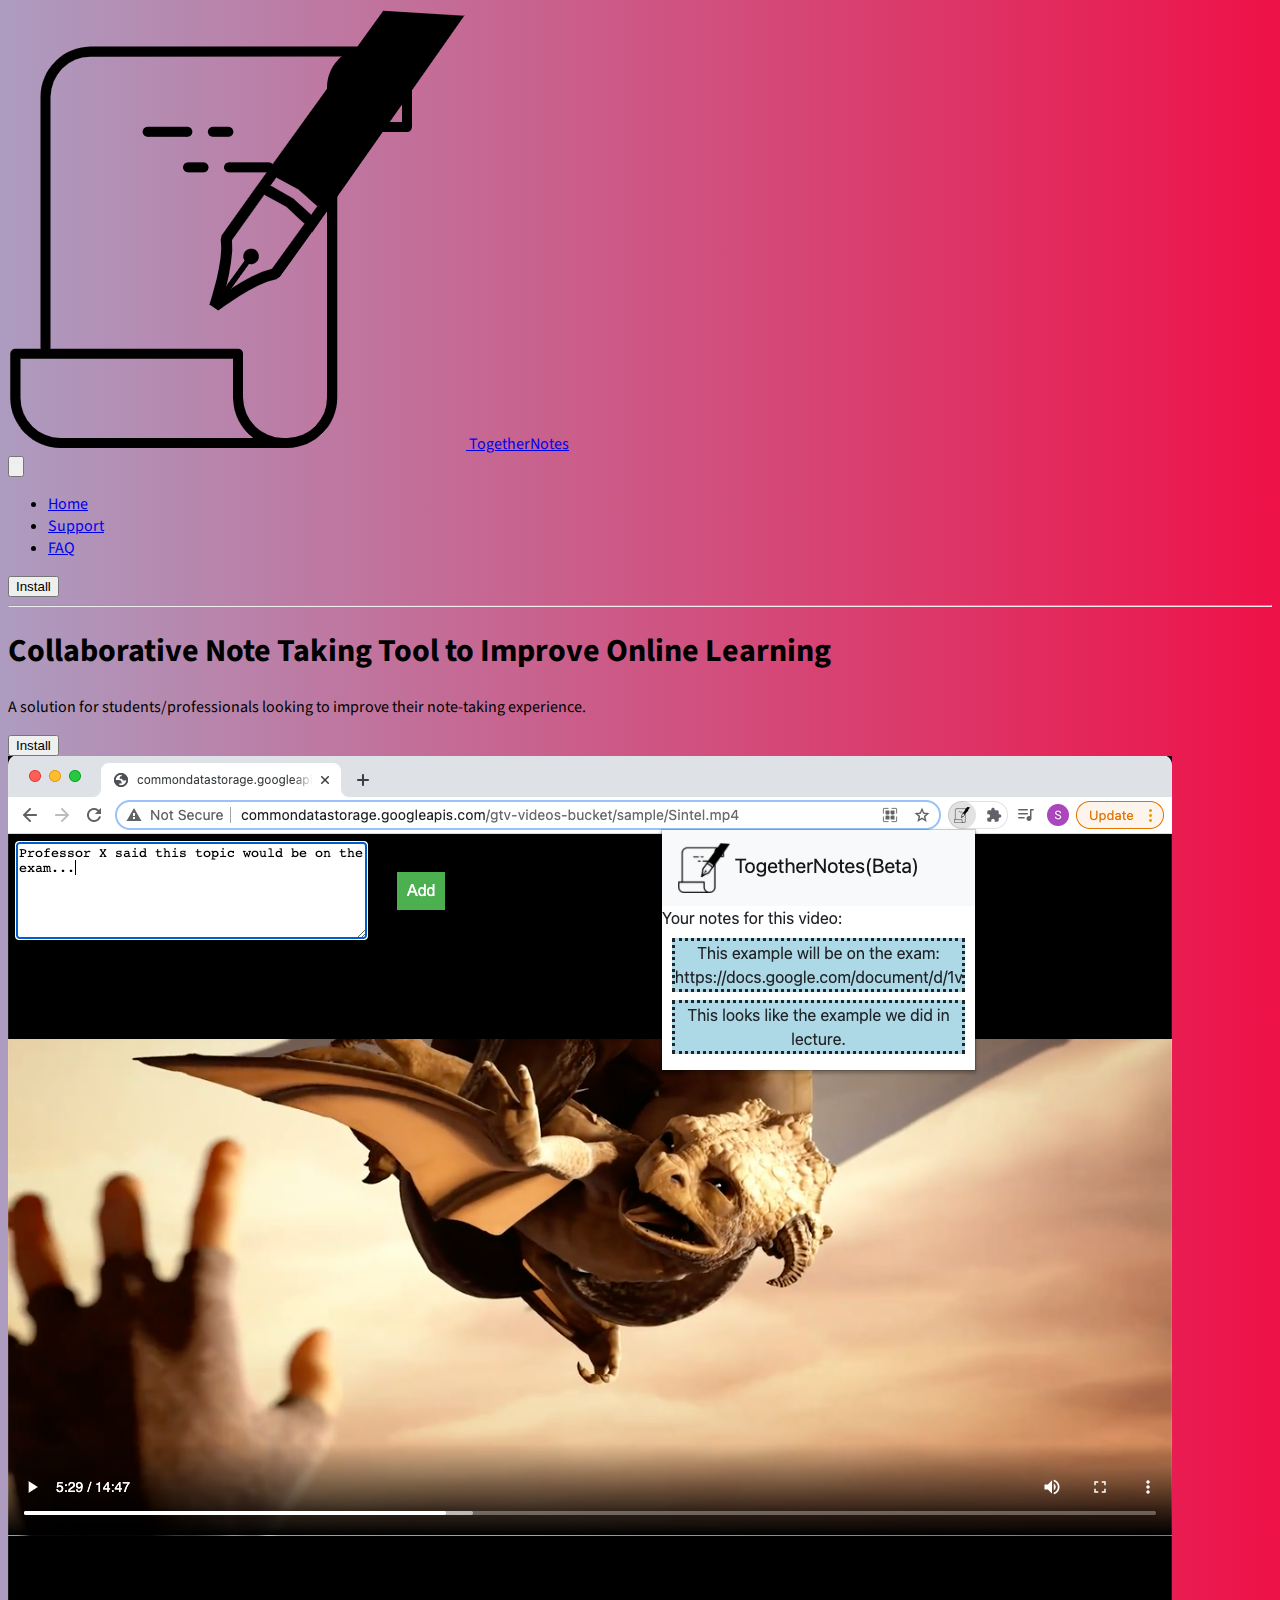
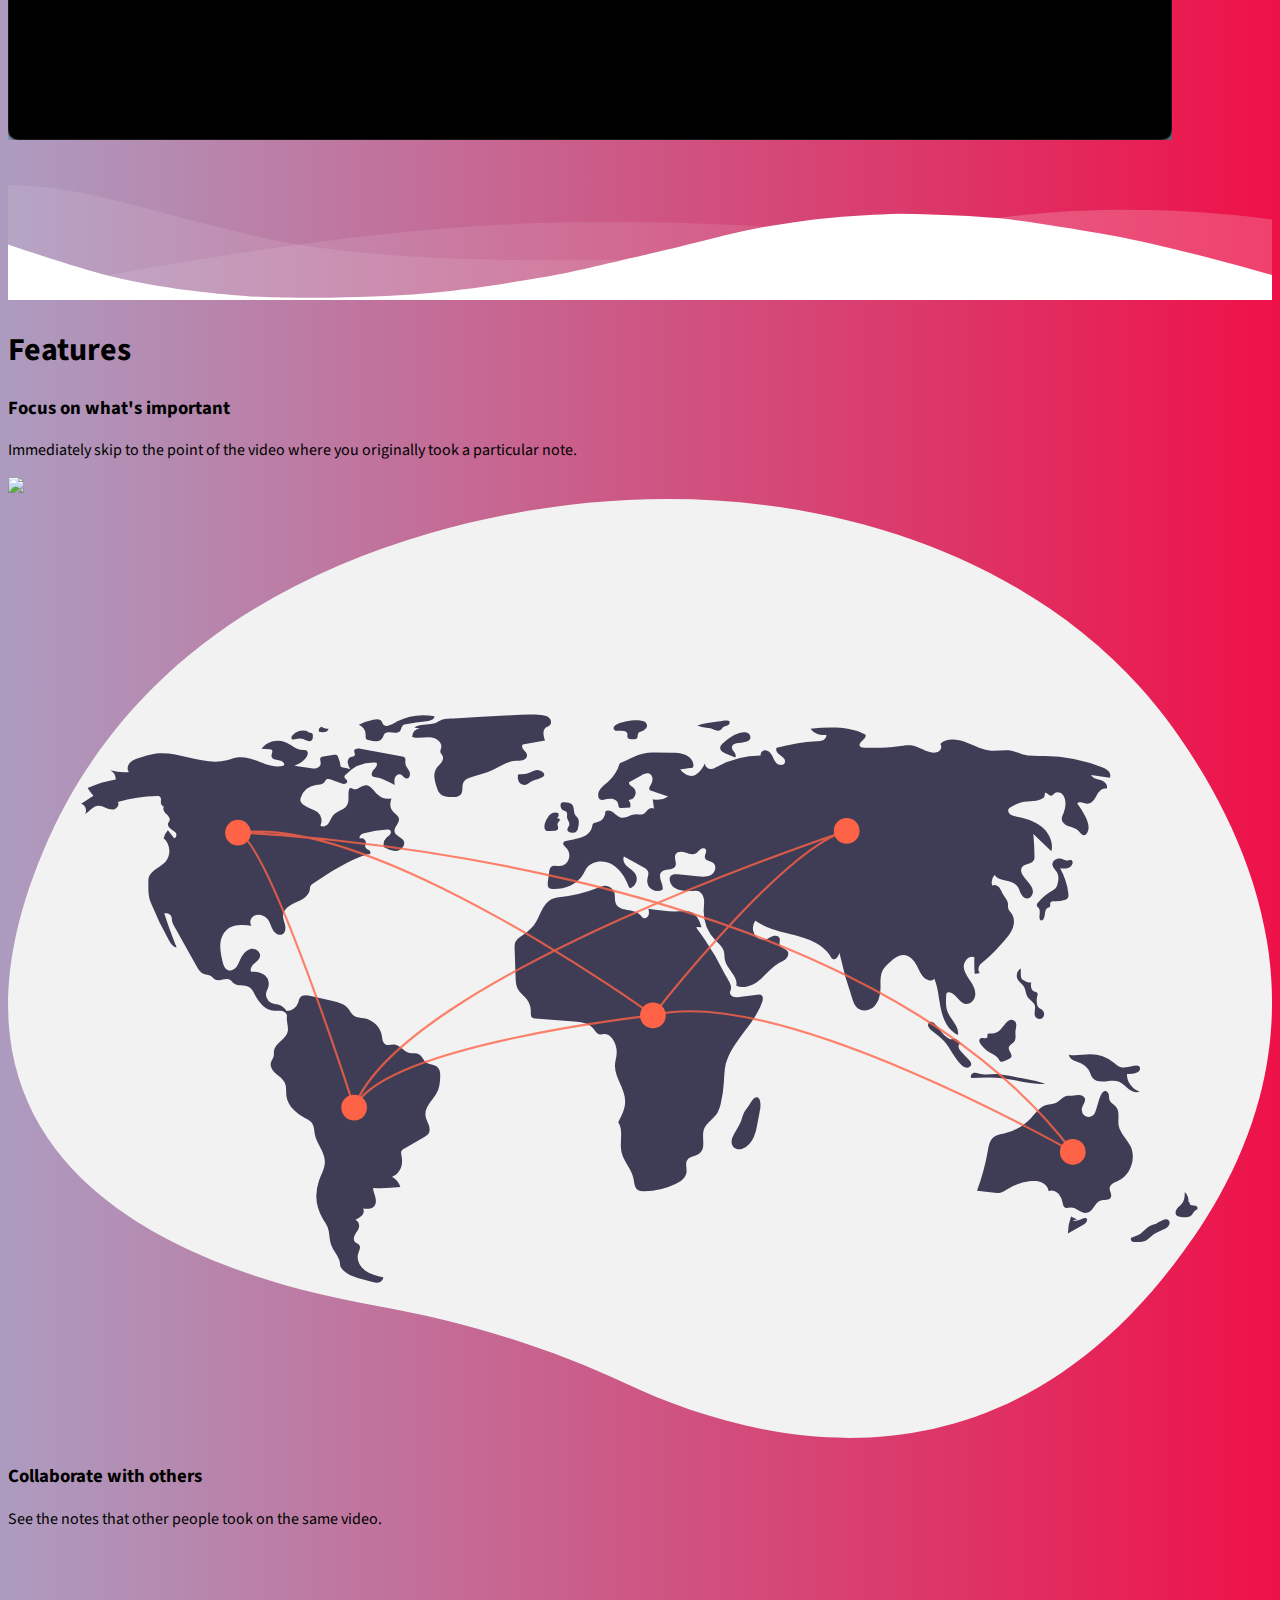
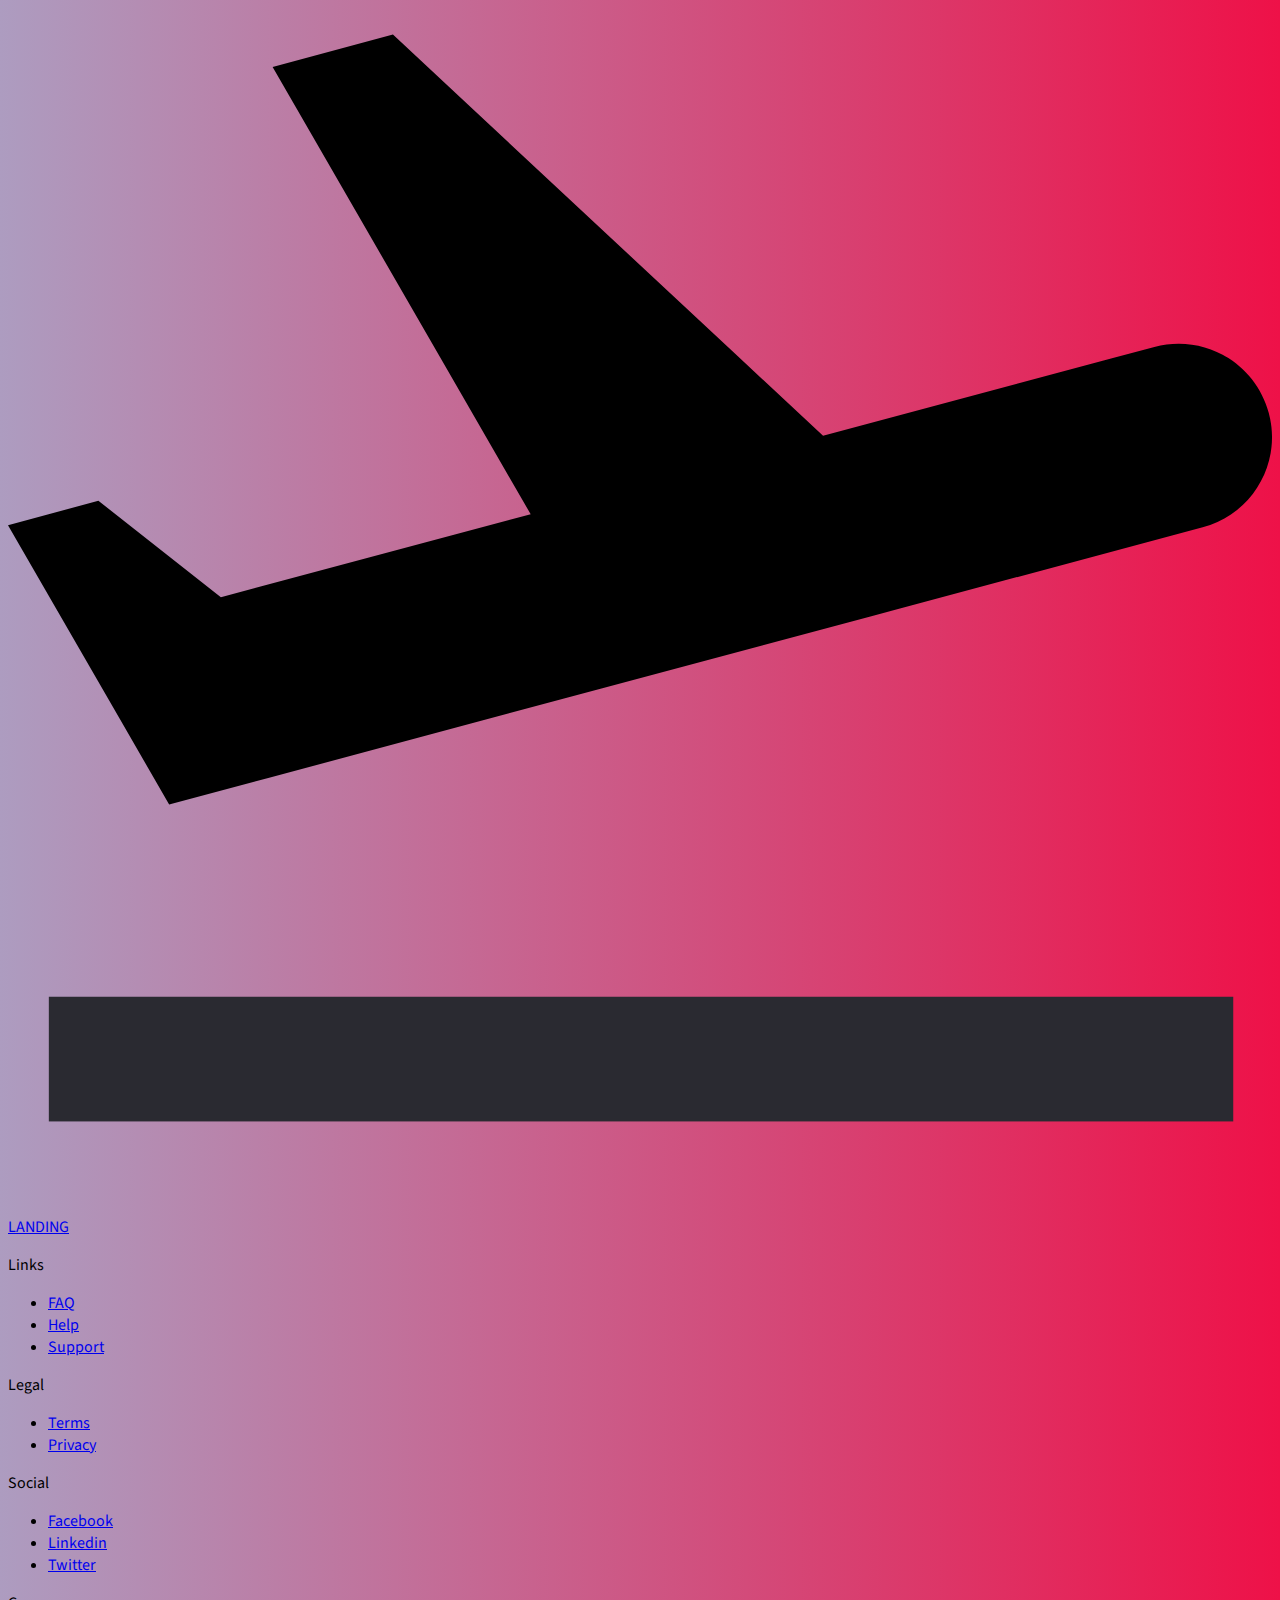
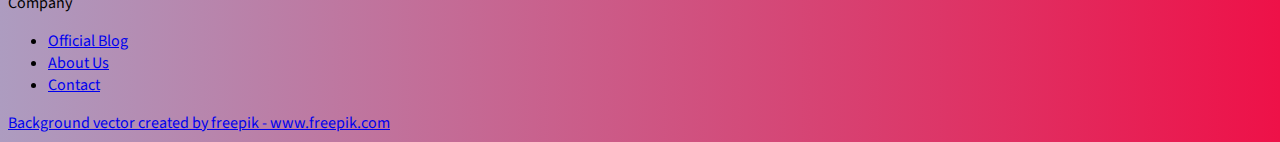
==== commit e49cdb06: "Added new stuff" ====
--- a/index.html
+++ b/index.html
@@ -80,8 +80,8 @@
           </button>
         </div>
         <!--Right Col-->
-        <div class="w-full md:w-3/5 py-6 text-center">
-          <img class="w-full md:w-4/5 z-50" src="hero.png" />
+        <div class="w-full lg:w-3/5 py-6 text-center">
+          <img class="w-full md:object-scale-down z-50" src="assets/mainScreenshot.png" />
         </div>
       </div>
     </div>
@@ -115,144 +115,14 @@
         <div class="flex flex-wrap">
           <div class="w-5/6 sm:w-1/2 p-6">
             <h3 class="text-3xl text-gray-800 font-bold leading-none mb-3">
-              Lorem ipsum dolor sit amet
+              Focus on what's important
             </h3>
             <p class="text-gray-600 mb-8">
-              Lorem ipsum dolor sit amet, consectetur adipiscing elit. Aliquam at ipsum eu nunc commodo posuere et sit amet ligula.
-              <br />
-              <br />
-
-              Images from:
-
-              <a class="text-pink-500 underline" href="https://undraw.co/">undraw.co</a>
+              Immediately skip to the point of the video where you originally took a particular note.
             </p>
           </div>
           <div class="w-full sm:w-1/2 p-6">
-            <svg class="w-full sm:h-64 mx-auto" viewBox="0 0 1177 598.5" xmlns="http://www.w3.org/2000/svg">
-              <title>travel booking</title>
-              <path
-                transform="translate(-11.5 -150.75)"
-                d="M274.63,501l-6.29-3.91c-.6-.37-1.19-.77-1.79-1.15a59.86,59.86,0,0,0,6.05-116.62l.31,24.66-13.55-26.83h-.17a59.87,59.87,0,0,0-62.58,57c-.06,1.15,0,2.27,0,3.4-4.71-5.38-9-11.15-11.83-17.47-5.73-12.79-5.84-27.28-5.39-44.9.9-34.9,2.41-70.08,4.37-105.14a59.85,59.85,0,0,0,53.16-56.64c.08-1.83,0-3.63,0-5.43,0-.45,0-.89-.07-1.34-.12-1.74-.28-3.46-.55-5.16,0-.28-.1-.55-.15-.82-.24-1.44-.54-2.86-.88-4.26-.13-.53-.26-1-.4-1.57-.42-1.53-.88-3-1.42-4.52-.18-.49-.39-1-.58-1.46-.42-1.09-.88-2.17-1.37-3.23-.26-.56-.51-1.12-.78-1.67-.08-.14-.13-.29-.21-.43l0,0a59.84,59.84,0,0,0-70.28-30.36l.4,32.1-13.4-26.52a59.57,59.57,0,0,0-28.55,64.51h-.06c.09.43.22.84.32,1.26.19.79.39,1.57.61,2.35.28,1,.6,2,.93,3,.25.74.49,1.47.77,2.2.41,1.06.87,2.09,1.33,3.12.27.6.51,1.22.8,1.81q1.14,2.33,2.48,4.53c.31.52.66,1,1,1.51.64,1,1.28,2,2,2.93.43.59.89,1.16,1.34,1.73.66.83,1.33,1.65,2,2.44.49.57,1,1.12,1.51,1.66.74.78,1.49,1.53,2.27,2.26.52.49,1,1,1.57,1.46.88.79,1.8,1.53,2.73,2.26.47.37.93.75,1.41,1.11,1.42,1,2.88,2,4.39,3,.28.17.59.31.87.48,1.27.74,2.55,1.45,3.87,2.09.57.28,1.15.53,1.73.79,1.08.48,2.17.95,3.29,1.38l2,.7c1.1.37,2.22.72,3.35,1,.66.18,1.33.37,2,.53,1.22.29,2.47.53,3.73.75l.24.05q-1.23,22.19-2.2,44.39a59.83,59.83,0,0,0-83.07-26l10.58,29-21.77-20.9a59.66,59.66,0,0,0-19.34,41.34A58.5,58.5,0,0,0,52.8,354a59.84,59.84,0,0,0,110.06,16.3c0,1.5-.1,3-.14,4.51-.4,15.54-.9,34.88,6.85,52.15,5.25,11.7,13.69,21.21,22,29.73,5.43,5.54,11.06,10.91,16.83,16.1a60.09,60.09,0,0,0,21.62,18c9.48,7.3,19.3,14.17,29.45,20.51l6.34,3.94c5.7,3.53,11.54,7.16,17.26,10.93-1-.1-2-.21-3-.26a59.89,59.89,0,0,0-58.94,39l37.4,30.43-41.14-9.54a59.89,59.89,0,0,0,85.82,53.92l-2.78,3.45q-2.76,3.43-5.45,6.82c-24.34,30.83-31.11,60.09-19.06,82.4l14.66-7.91c-11.73-21.72,5.91-49.52,17.47-64.16q2.64-3.33,5.36-6.7c15.55-19.32,33.17-41.22,32.74-68.08C345.52,545,306.21,520.6,274.63,501Z"
-                fill="#f2f2f2"
-              />
-              <ellipse cx="588.5" cy="577.5" rx="588.5" ry="21" fill="#3f3d56" />
-              <path
-                transform="translate(-11.5 -150.75)"
-                d="M119.9,721.42c-3-5.51.4-12.27,4.29-17.18s8.61-10,8.51-16.29c-.15-9-9.7-14.31-17.33-19.09a84,84,0,0,1-15.56-12.51A22.8,22.8,0,0,1,95,650c-1.58-3.52-1.54-7.52-1.44-11.37q.51-19.26,1.91-38.49"
-                fill="none"
-                stroke="#3f3d56"
-                stroke-miterlimit="10"
-                stroke-width="4"
-              />
-              <path transform="translate(-11.5 -150.75)" d="M81,599.39a14,14,0,0,1,7-11.5l3.14,6.22-.1-7.53a14.22,14.22,0,0,1,4.63-.56A14,14,0,1,1,81,599.39Z" fill="#57b894" />
-              <path transform="translate(-11.5 -150.75)" d="M106,694.38a14,14,0,1,0-.68-11.3l8.77,7.13L104.46,688A14,14,0,0,0,106,694.38Z" fill="#57b894" />
-              <path transform="translate(-11.5 -150.75)" d="M113,667.13a14,14,0,0,0,4.45-27.53l.08,5.78-3.18-6.29h0a14,14,0,0,0-14.67,13.36,13.84,13.84,0,0,0,.6,4.79A14,14,0,0,0,113,667.13Z" fill="#57b894" />
-              <path transform="translate(-11.5 -150.75)" d="M78.88,644.46a14,14,0,1,0-6.21-26.27l2.48,6.8-5.1-4.9a14,14,0,0,0-4.53,9.69,13.79,13.79,0,0,0,.35,3.87A14,14,0,0,0,78.88,644.46Z" fill="#57b894" />
-              <path transform="translate(-11.5 -150.75)" d="m82.88 603.13c3.24 0.35 6.39 1.36 9.64 1.56s6.82-0.57 8.88-3.1c1.1-1.36 1.66-3.08 2.59-4.57a10 10 0 0 1 3.54 -3.33 14 14 0 1 1 -26.24 9.31q0.79 0 1.59 0.13z" opacity=".1" />
-              <path
-                transform="translate(-11.5 -150.75)"
-                d="M78.88,644.46a14,14,0,0,0,13.35-20,10.37,10.37,0,0,0-2.82,2.82c-1,1.51-1.61,3.26-2.78,4.64-2.19,2.57-5.92,3.41-9.31,3.26s-6.66-1.12-10-1.43c-.47,0-.94-.07-1.42-.08A14,14,0,0,0,78.88,644.46Z"
-                opacity=".1"
-              />
-              <path transform="translate(-11.5 -150.75)" d="M113,667.13a14,14,0,0,0,13.46-19.76,11.48,11.48,0,0,0-3,2.85c-1.09,1.54-1.77,3.32-3,4.74-2.37,2.63-6.35,3.56-9.93,3.48s-6.83-.93-10.28-1.2A14,14,0,0,0,113,667.13Z" opacity=".1" />
-              <path transform="translate(-11.5 -150.75)" d="M106,694.38a14,14,0,0,0,25.59-11.45,13.84,13.84,0,0,0-3.08,2.75c-1.34,1.62-2.22,3.47-3.76,5-2.87,2.82-7.5,4-11.63,4.09A60,60,0,0,1,106,694.38Z" opacity=".1" />
-              <path transform="translate(-11.5 -150.75)" d="m141.07 715.07s-11.08-0.34-14.42-2.72-17-5.21-17.86-1.4-16.65 19-4.15 19.06 29.06-1.94 32.4-4 4.03-10.94 4.03-10.94z" fill="#656380" />
-              <path
-                transform="translate(-11.5 -150.75)"
-                d="m104.42 728.69c12.51 0.1 29.06-2 32.39-4 2.54-1.55 3.55-7.09 3.89-9.65h0.37s-0.7 8.94-4 11-19.89 4.07-32.4 4c-3.61 0-4.85-1.31-4.78-3.21 0.47 1.17 1.84 1.83 4.53 1.86z"
-                opacity=".2"
-              />
-              <rect x="171.5" y="111.25" width="834" height="456" rx="20.42" fill="#f2f2f2" />
-              <path d="m172 133.75h268v434h-247.58a20.42 20.42 0 0 1 -20.42 -20.42v-413.58z" fill="#ff6347" />
-              <path transform="translate(-11.5 -150.75)" d="M1017,282.42V294H183V282.42A20.42,20.42,0,0,1,203.42,262H996.58A20.42,20.42,0,0,1,1017,282.42Z" fill="#3f3d56" />
-              <circle cx="193" cy="127.75" r="6" fill="#ff6347" />
-              <circle cx="208" cy="127.75" r="6" fill="#ff6347" />
-              <circle cx="223" cy="127.75" r="6" fill="#ff6347" />
-              <path transform="translate(-11.5 -150.75)" d="M387.5,490A66.5,66.5,0,1,1,321,423.5,66.47,66.47,0,0,1,387.5,490Z" fill="none" stroke="#f2f2f2" stroke-miterlimit="10" stroke-width="2" />
-              <path transform="translate(-11.5 -150.75)" d="M325.38,467.23l8.3,13,35.53,55.59a66.5,66.5,0,0,1-103.32-8.57l43.54-84.94.91,1.43" fill="none" stroke="#f2f2f2" stroke-linecap="round" stroke-linejoin="round" stroke-width="2" />
-              <path
-                transform="translate(-11.5 -150.75)"
-                d="M385.31,507a66.46,66.46,0,0,1-16.1,28.82l-35.53-55.59,15.69-24.78a.66.66,0,0,1,1.1,0C353.76,460.32,371,486,385.31,507Z"
-                fill="none"
-                stroke="#f2f2f2"
-                stroke-miterlimit="10"
-                stroke-width="2"
-              />
-              <path transform="translate(-11.5 -150.75)" d="M337.5,452.5a15,15,0,0,1-12.12,14.73l-15-23.51a15,15,0,0,1,27.16,8.78Z" fill="none" stroke="#f2f2f2" stroke-miterlimit="10" stroke-width="2" />
-              <path transform="translate(-11.5 -150.75)" d="m347.5 481.5" fill="none" stroke="#f2f2f2" stroke-miterlimit="10" stroke-width="2" />
-              <path transform="translate(-11.5 -150.75)" d="m333.5 480.5" fill="none" stroke="#f2f2f2" stroke-miterlimit="10" stroke-width="2" />
-              <path
-                transform="translate(-11.5 -150.75)"
-                d="M563.51,413.13c-.35,0-1.51,0-1.83,0l-6.61.17a.19.19,0,0,1-.17-.09L545,398.42a1.61,1.61,0,0,0-1.37-.75h-2.41c-.57,0-.77.57-.56,1.1l5.09,14.52a.2.2,0,0,1-.18.28l-12.45.18a.81.81,0,0,1-.67-.31l-3.77-4.58a1.59,1.59,0,0,0-1.28-.62h-1.71a.4.4,0,0,0-.38.54l2,7a1.68,1.68,0,0,1,0,1.21l-2,7a.39.39,0,0,0,.38.53h1.7a1.62,1.62,0,0,0,1.28-.62l3.84-4.64a.82.82,0,0,1,.67-.32l12.38.27a.21.21,0,0,1,.18.28L540.65,434c-.21.53,0,1.1.56,1.1h2.41a1.61,1.61,0,0,0,1.37-.76l9.91-14.81a.2.2,0,0,1,.17-.09l6.61.17c.33,0,1.48,0,1.83,0,4.5,0,7.35-1.45,7.35-3.25S568,413.13,563.51,413.13Z"
-                fill="#3f3d56"
-              />
-              <path
-                transform="translate(-11.5 -150.75)"
-                d="M548.32,532.86a.41.41,0,0,0-.51,0l-15.87,12.7a.42.42,0,0,0-.15.31v23.4a.21.21,0,0,0,.2.21h11a.21.21,0,0,0,.2-.21V555a.21.21,0,0,1,.21-.2h9.36a.2.2,0,0,1,.2.2v14.24a.21.21,0,0,0,.2.21h11a.21.21,0,0,0,.2-.21v-23.4a.4.4,0,0,0-.15-.31Z"
-                fill="#3f3d56"
-              />
-              <path
-                transform="translate(-11.5 -150.75)"
-                d="M568.69,543.05l-19.23-15.41a2.23,2.23,0,0,0-1.39-.48,2.26,2.26,0,0,0-1.4.48l-8.37,6.81v-4.29a.2.2,0,0,0-.2-.21H532a.2.2,0,0,0-.2.21v9.38l-4.34,3.57a1.41,1.41,0,0,0-.54,1,1.45,1.45,0,0,0,.41,1.09,1.41,1.41,0,0,0,1,.42,1.47,1.47,0,0,0,.9-.31l18.7-15.06a.22.22,0,0,1,.14,0,.24.24,0,0,1,.13,0l18.71,15a1.44,1.44,0,0,0,2.33-1.19,1.45,1.45,0,0,0-.55-1Z"
-                fill="#3f3d56"
-              />
-              <rect x="604" y="260.14" width="347" height="11" rx="1.24" fill="#ff6347" opacity=".3" />
-              <rect x="604" y="392.07" width="347" height="11" rx="1.24" fill="#ff6347" opacity=".3" />
-              <rect x="878" y="279.75" width="73" height="25" rx="1.24" fill="#ff6347" />
-              <rect x="878" y="411.75" width="73" height="25" rx="1.24" fill="#ff6347" />
-              <path transform="translate(-11.5 -150.75)" d="m978.18 606.93l-1.73 2s-21.05 2-20.2 5.39 25.35-4.55 25.35-4.55z" fill="#ffc1c7" />
-              <path transform="translate(-11.5 -150.75)" d="m1016.3 605.22s-22.5 8-34.74 4.56l5.69 11.39s29.05-0.86 34.18-6-5.13-9.95-5.13-9.95z" fill="#ff6584" />
-              <path transform="translate(-11.5 -150.75)" d="m1016.3 605.22s-22.5 8-34.74 4.56l5.69 11.39s29.05-0.86 34.18-6-5.13-9.95-5.13-9.95z" opacity=".1" />
-              <circle cx="989.6" cy="378.29" r="15.09" fill="#ffc1c7" />
-              <path
-                transform="translate(-11.5 -150.75)"
-                d="m1014 543.21a11.85 11.85 0 0 0 2 2.71 24.62 24.62 0 0 0 7.28 5.44 246.74 246.74 0 0 1 -25.93 3.86c0.92-3.24-0.29-6.7-1.91-9.64s-3.7-5.69-4.72-8.9l10.2 0.28c1.85 0 3.71 0.1 5.56 0 1.39-0.07 3.69-0.9 5-0.59 2.64 0.63 1.3 4.42 2.52 6.84z"
-                fill="#ffc1c7"
-              />
-              <path
-                transform="translate(-11.5 -150.75)"
-                d="M1048.24,614.05l8.54,10.25S1071,657.62,1040,661s-54.11-2.57-54.11-2.57-12.53-6-12.82-1.42-1.42,17.37-8.26,29.9l-6,13.67a8.84,8.84,0,0,0-2.27,7.41c.85,4.27-19.09,5.69-18.8,0,0,0,2.85-4.84,2.85-7.69s4.55-9.68,4.55-9.68l8.26-41s-.57-21.08,18.8-17.09,47-.86,47-.86l6.26-21.92Z"
-                fill="#575a89"
-              />
-              <path
-                transform="translate(-11.5 -150.75)"
-                d="M1048.24,614.05l8.54,10.25S1071,657.62,1040,661s-54.11-2.57-54.11-2.57-12.53-6-12.82-1.42-1.42,17.37-8.26,29.9l-6,13.67a8.84,8.84,0,0,0-2.27,7.41c.85,4.27-19.09,5.69-18.8,0,0,0,2.85-4.84,2.85-7.69s4.55-9.68,4.55-9.68l8.26-41s-.57-21.08,18.8-17.09,47-.86,47-.86l6.26-21.92Z"
-                opacity=".1"
-              />
-              <path
-                transform="translate(-11.5 -150.75)"
-                d="m1086.8 648.79v8.55a1 1 0 0 1 -1 1 1 1 0 0 1 -1 -1v-7.12a1 1 0 0 0 -1 -1h-18.82a1 1 0 0 0 -1 1v7.12a1 1 0 0 1 -1 1 1 1 0 0 1 -1 -1v-8.55a1 1 0 0 1 1 -1h22.78a1 1 0 0 1 1.04 1z"
-                fill="#3c354c"
-              />
-              <path
-                transform="translate(-11.5 -150.75)"
-                d="M999.16,721.79a5.79,5.79,0,0,0,5.14,6l134.88,3.33a.41.41,0,0,0,.32-.11h0a.31.31,0,0,0,.11-.2l1.79-8.32a6.38,6.38,0,0,0,.13-1.44l-2.88-60.37a5.65,5.65,0,0,0-.84-2.8l-2-3.36a1.12,1.12,0,0,0-.25-.28,1,1,0,0,0-.61-.2l-127,1.89a5.8,5.8,0,0,0-5.71,5.53Z"
-                fill="#3f3d56"
-              />
-              <path transform="translate(-11.5 -150.75)" d="M1135.53,654.27l4,76.78h0l.11-.2,1.79-8.32a6.38,6.38,0,0,0,.13-1.44l-2.88-60.37a5.65,5.65,0,0,0-.84-2.8l-2-3.36A1.12,1.12,0,0,0,1135.53,654.27Z" opacity=".1" />
-              <path
-                transform="translate(-11.5 -150.75)"
-                d="m1016.2 613.3s26.06-9.79 40.58 11c0 0 3.7 32.18-11.11 33.6s-34.17 1.14-38.73-3.7-33.32-18.51-33.32-18.51-14.32-7.3-17.12 2.19-3.1 11.77-3.1 11.77-14.81 10.82-20.79 12.81c0 0-4 5.7-6.26 5.7s-16.23 3.13-14.81-7.41l23.07-21.07 23.06-22.5s6.55-9.68 23.36-4.56a346.13 346.13 0 0 0 33.89 8.26z"
-                fill="#575a89"
-              />
-              <path
-                transform="translate(-11.5 -150.75)"
-                d="M955.68,707.46s5.41,13.67.86,15.38-14.24.57-14.24.57-11.4-1.43-14.24-1.14-14.53-2-12.82-6.55,10.54-3.42,10.54-3.42l8-3.7s.86-2.85,2.85-1.71S944.29,712.3,955.68,707.46Z"
-                fill="#cbceda"
-              />
-              <path
-                transform="translate(-11.5 -150.75)"
-                d="m926.06 667s6 13.38-3.7 12.24-17.09-3.13-19.93-3.41-10.49-2.92-9.3-8.19a4.52 4.52 0 0 0 0.08 -1c0-0.71 1-2.09 8.65-1.88 0 0 5.69 0 8-4-0.03-0.01 8.51 10.81 16.2 6.24z"
-                fill="#cbceda"
-              />
-              <path transform="translate(-11.5 -150.75)" d="m990.71 553.1s20.5-12.81 37.59 0 28.48 71.2 28.48 71.2l-39.59-8.83s-1.7-6.83-4-8-2.57-6-2.57-6-12.24-3.7-11.39-17.94-8.52-30.43-8.52-30.43z" fill="#ff6584" />
-              <path transform="translate(-11.5 -150.75)" d="m1001.2 553.67h-10.54s-6.27 7.12-7.12 25.06l-3.42 14.27s-7.12 17.09-2.85 19.94 12.54 2.56 14.24-3.13 13.44-38.76 13.44-38.76z" fill="#ff6584" />
-              <path
-                transform="translate(-11.5 -150.75)"
-                d="M998.23,509.4A15.27,15.27,0,0,1,1014,512c5.47,4.88,6.57,12.85,8,20s4.17,15.21,11,18a28.35,28.35,0,0,1-9.19-.27l10.25,9.19-17.27-5.63c-5.42-1.77-11.11-3.56-16.72-2.56-9.3,1.65-15.78,10.4-24.71,13.47l1-4.85-6,0a11.75,11.75,0,0,0,3.43-4,3.27,3.27,0,0,0-2.29-1.2c-2.5-15.59,6.76-31,18.81-41.17,2.38-2,5-3.92,8.06-4.42s6.64.87,7.71,3.78"
-                fill="#3c354c"
-              />
-            </svg>
+              <img src="assets/timestampExample.gif">
           </div>
         </div>
         <div class="flex flex-wrap flex-col-reverse sm:flex-row">
@@ -408,15 +278,10 @@
           <div class="w-full sm:w-1/2 p-6 mt-6">
             <div class="align-middle">
               <h3 class="text-3xl text-gray-800 font-bold leading-none mb-3">
-                Lorem ipsum dolor sit amet
+                Collaborate with others
               </h3>
               <p class="text-gray-600 mb-8">
-                Lorem ipsum dolor sit amet, consectetur adipiscing elit. Aliquam at ipsum eu nunc commodo posuere et sit amet ligula.
-                <br />
-                <br />
-                Images from:
-
-                <a class="text-pink-500 underline" href="https://undraw.co/">undraw.co</a>
+                See the notes that other people took on the same video.
               </p>
             </div>
           </div>
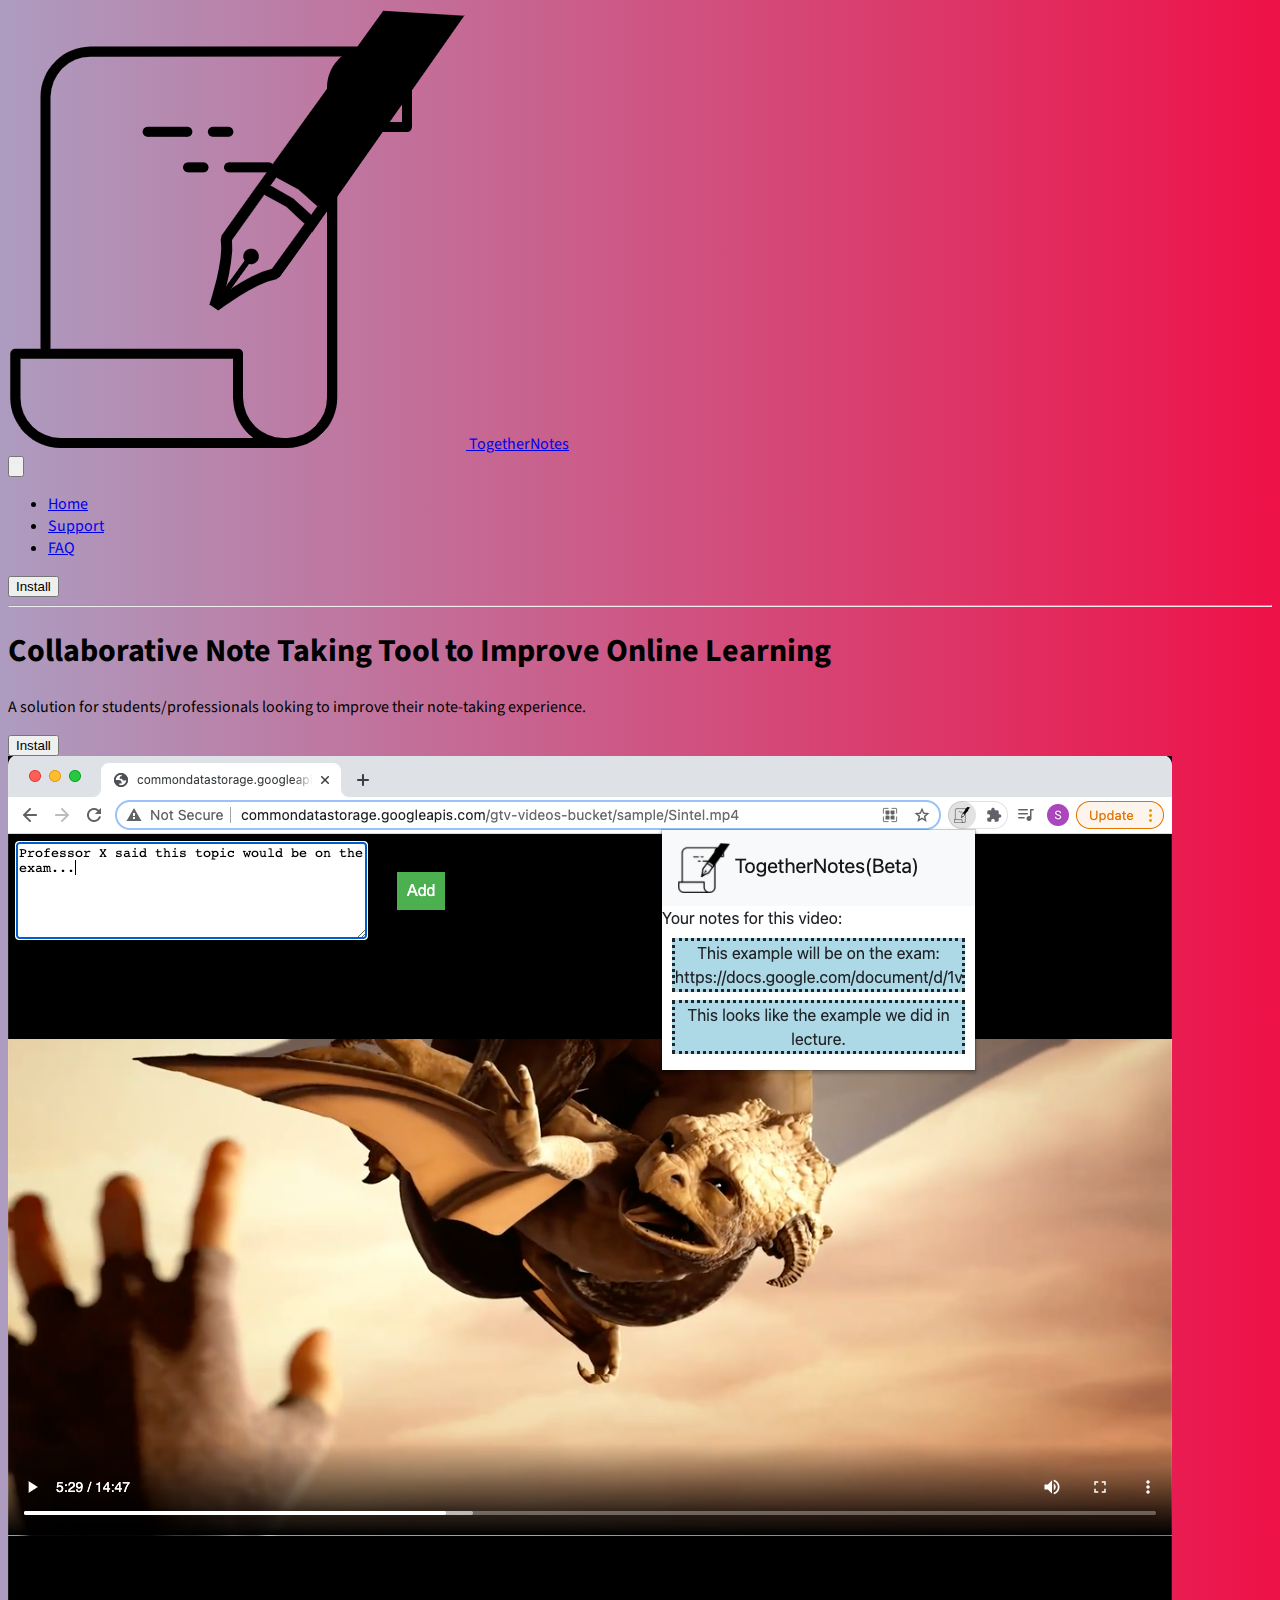
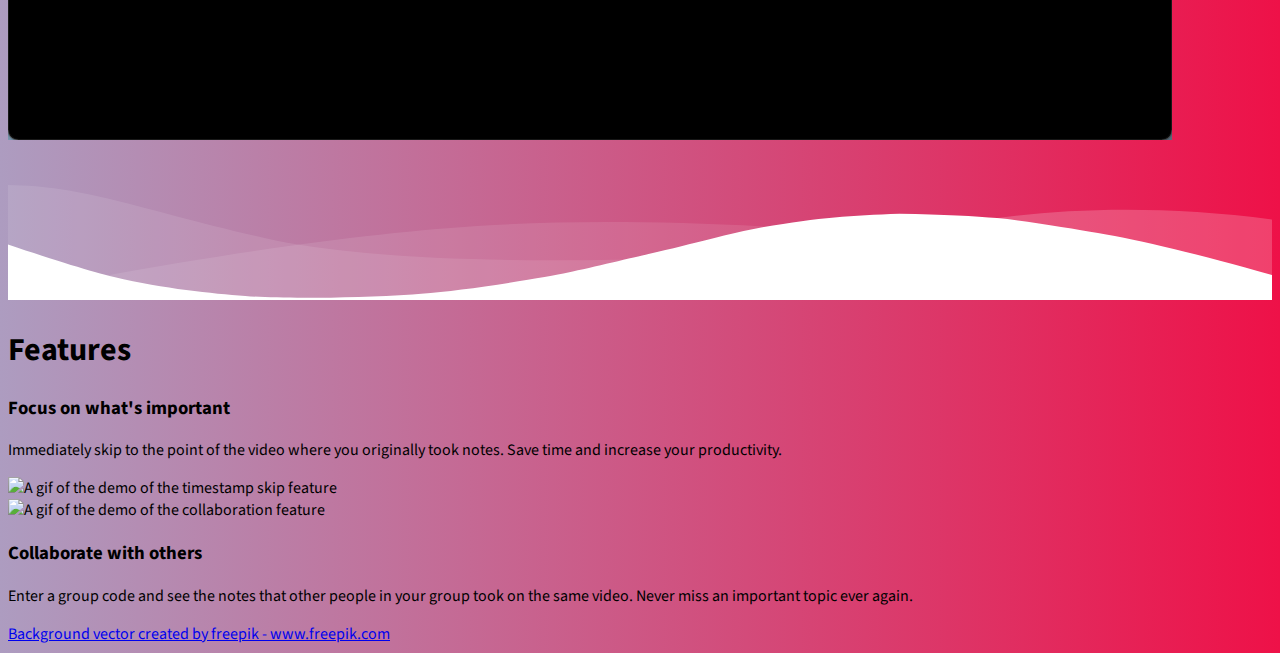
==== commit b82e9f29: "Added more assets" ====
--- a/index.html
+++ b/index.html
@@ -28,7 +28,7 @@
         <div class="pl-4 flex items-center">
           <a class="toggleColour text-white no-underline hover:no-underline font-bold text-2xl lg:text-4xl" href="#">
             <!--Icon from: http://www.potlabicons.com/ -->
-            <img class="h-8 fill-current inline" src="assets/logo.png">
+            <img class="h-8 fill-current inline" src="assets/logo.png" alt="The logo for TogetherNotes">
               <rect fill="#2a2a31" x="16.539" y="425.626" width="479.767" height="50.502" transform="matrix(1,0,0,1,0,0)" />
             TogetherNotes
           </a>
@@ -54,12 +54,14 @@
                 <a class="inline-block text-black no-underline hover:text-gray-800 hover:text-underline py-2 px-4" href="faq.html">FAQ</a>
               </li>
           </ul>
-          <button
-            id="navAction"
-            class="mx-auto lg:mx-0 hover:underline bg-white text-gray-800 font-bold rounded-full mt-4 lg:mt-0 py-4 px-8 shadow opacity-75 focus:outline-none focus:shadow-outline transform transition hover:scale-105 duration-300 ease-in-out"
-          >
+          <a class="relative inline-block py-2 px-4 text-black font-bold no-underline" href="install.html">
+            <button
+              id="navAction"
+              class="mx-auto lg:mx-0 hover:underline bg-white text-gray-800 font-bold rounded-full mt-4 lg:mt-0 py-4 px-8 shadow opacity-75 focus:outline-none focus:shadow-outline transform transition hover:scale-105 duration-300 ease-in-out"
+            >
             Install
-          </button>
+            </button>
+          </a>
         </div>
       </div>
       <hr class="border-b border-gray-100 opacity-25 my-0 py-0" />
@@ -75,13 +77,15 @@
           <p class="leading-normal text-2xl mb-8">
             A solution for students/professionals looking to improve their note-taking experience.
           </p>
-          <button class="mx-auto lg:mx-0 hover:underline bg-white text-gray-800 font-bold rounded-full my-6 py-4 px-8 shadow-lg focus:outline-none focus:shadow-outline transform transition hover:scale-105 duration-300 ease-in-out">
-            Install
-          </button>
+          <a class="relative inline-block py-2 px-4 text-black font-bold no-underline" href="install.html">
+            <button class="lg:mx-0 hover:underline bg-white text-gray-800 font-bold rounded-full my-6 py-4 px-8 shadow-lg focus:outline-none focus:shadow-outline transform transition hover:scale-105 duration-300 ease-in-out">
+              Install
+            </button>
+          </a>
         </div>
         <!--Right Col-->
         <div class="w-full lg:w-3/5 py-6 text-center">
-          <img class="w-full md:object-scale-down z-50" src="assets/mainScreenshot.png" />
+          <img class="w-full md:object-scale-down z-50" src="assets/mainScreenshot.png" alt="A screenshot of the main ToogetherNotes screen"/>
         </div>
       </div>
     </div>
@@ -118,162 +122,16 @@
               Focus on what's important
             </h3>
             <p class="text-gray-600 mb-8">
-              Immediately skip to the point of the video where you originally took a particular note.
+              Immediately skip to the point of the video where you originally took notes. Save time and increase your productivity. 
             </p>
           </div>
           <div class="w-full sm:w-1/2 p-6">
-              <img src="assets/timestampExample.gif">
+            <img src="assets/timestampExample.gif" alt="A gif of the demo of the timestamp skip feature">
           </div>
         </div>
         <div class="flex flex-wrap flex-col-reverse sm:flex-row">
           <div class="w-full sm:w-1/2 p-6 mt-6">
-            <svg class="w-5/6 sm:h-64 mx-auto" viewBox="0 0 1176.60617 873.97852" xmlns="http://www.w3.org/2000/svg">
-              <title>connected world</title>
-              <path
-                transform="translate(-11.697 -13.011)"
-                d="m1095.7 225.46c-133.54-185.83-415.64-261.21-693.08-180.02-146.67 42.921-288.09 128.92-358.18 295.44-125.28 297.67 137.76 392.74 309.77 423.04 83.172 14.651 161.51 39.263 233.09 72.771 128.78 60.284 356.74 113.7 528.63-137.41 124.59-182.01 68.722-350.04-20.23-473.82z"
-                fill="#f2f2f2"
-              />
-              <path
-                transform="translate(-11.697 -13.011)"
-                d="m321.43 262.23a34.385 34.385 0 0 0 -2.2476 -8.6046 3.8949 3.8949 0 0 0 -1.9801 -2.4388 4.0801 4.0801 0 0 0 -1.9647 -0.022l-10.087 1.5435a3.8669 3.8669 0 0 0 -2.3015 0.89427c-1.3138 1.3817-0.0201 3.6066-0.06032 5.5128-0.04523 2.1435-1.9497 3.8834-4.015 4.459a15.177 15.177 0 0 1 -6.3797 -0.0791l-14.105-2.1919a23.256 23.256 0 0 0 10.671 -7.1207c1.8562-2.1989 2.8437-6.3042 0.1611-7.3455a6.5854 6.5854 0 0 0 -2.4499 -0.19671c-6.3906 0.04969-11.419-5.286-17.402-7.5332a19.241 19.241 0 0 0 -21.655 6.4554l7.5139 0.36227a3.3352 3.3352 0 0 1 2.0015 0.53379c1.6467 1.353-0.40057 3.9517-0.16859 6.0702 0.3014 2.7525 3.9561 3.3402 6.711 3.6185s6.2499 2.5167 4.9247 4.9479c-13.847 4.7694-27.937-9.3231-42.479-7.5884-3.6805 0.43906-7.1558 1.8849-10.749 2.7941-21.951 5.5538-44.644-9.2644-67.068-6.1262a85.163 85.163 0 0 0 -14.64 3.8612c-3.0519 1.0021-6.2353 2.085-8.4528 4.409s-3.0615 6.2985-0.96073 8.7285a49.126 49.126 0 0 1 -17.216 -1.6365 9.645 9.645 0 0 1 4.9587 8.5003 102.15 102.15 0 0 0 -26.167 7.9788 44.073 44.073 0 0 0 5.416 7.2148l-11.445 7.353c3.8668 0.97425 5.866 6.2469 3.6173 9.54 4.0094-1.7837 6.4942-6.3979 10.782-7.3334 2.8088-0.61288 5.6669 0.53616 8.3314 1.6156s5.5932 2.1261 8.3517 1.316 4.793-4.3868 3.0402-6.6656a142.72 142.72 0 0 1 36.253 -5.6639 4.5466 4.5466 0 0 1 2.7456 0.52105c1.5982 1.1088 1.1777 3.5038 1.0916 5.4471s1.4285 4.4973 3.1654 3.6214c-2.0434 1.7719-0.29656 5.1076 1.6639 6.9709s4.3233 4.4343 3.1231 6.8581c-0.31325 0.63259-0.84455 1.1387-1.146 1.777-0.88965 1.8842 0.52289 4.0808 2.189 5.332s3.7069 2.1257 4.8643 3.8584 0.63178 4.7655-1.4378 5.0074l-5.8824-7.4687a15.314 15.314 0 0 0 -3.9736 7.5302c6.2378 5.0992 7.176 15.478 1.9538 21.613-2.6687 3.1352-6.4637 5.0403-9.776 7.4858s-6.3772 5.9278-6.3688 10.045c0.01439 7.1131-0.56681 13.721 2.0986 20.316a312.97 312.97 0 0 0 16.99 35.447c1.6808 3.0062 3.8532 6.3011 7.2582 6.8187q-6.455-15.714-11.621-31.917c2.2434 0.00878 4.8359 0.1869 6.151 2.0044 1.089 1.505 0.85507 3.5512 1.1934 5.3778a16.659 16.659 0 0 0 2.1245 4.9943l20.55 36.605c1.7035 3.0345 3.6576 6.2917 6.9133 7.5206 2.0816 0.78568 4.4899 0.63767 6.4058 1.7688 1.5018 0.88663 2.5132 2.4605 4.0442 3.2957 4.3288 2.3615 10.349-2.1675 14.394 0.652 1.1567 0.80618 1.8926 2.0869 2.9584 3.0099 3.7363 3.2356 9.8654 1.0711 14.179 3.4848 2.7798 1.5556 4.2204 4.6667 5.7031 7.486 3.7139 7.0621 9.7233 13.981 17.683 14.543 2.5002 0.17664 5.054-0.2974 7.4979 0.25869s4.8497 2.6889 4.4574 5.1645c-0.67255 4.244 1.4243 8.8911 0.86116 13.151-1.0258 7.7595-12.032 11.169-12.978 18.939-0.207 1.7012 0.117 3.4571-0.28806 5.1223-0.49646 2.0408-2.0292 3.7025-2.5738 5.731-1.0321 3.8442 1.7221 7.67 4.7477 10.256s6.6346 4.8164 8.2888 8.4368c1.7484 3.8266 0.88959 8.2885 1.4582 12.457 1.2413 9.1004 9.1016 15.847 17.191 20.197 2.4646 1.3253 5.1109 2.6084 6.7062 4.9076 2.0821 3.0009 1.8747 6.957 2.5699 10.543 1.7027 8.7816 9.0953 16.017 9.3052 24.96 0.14919 6.3561-3.384 12.122-5.4946 18.12a42.257 42.257 0 0 0 3.4506 35.046c1.5789 2.666 3.4672 5.1796 4.5841 8.0698 1.9931 5.1575 1.3464 11.02 3.1841 16.235 2.4296 6.8946 9.1056 12.589 8.4667 19.872 3.0309 6.2941 9.7237 9.3866 16.454 11.26l12.062 3.3575c2.3095 0.64288 4.7228 1.2909 7.0745 0.82537s4.596-2.4182 4.5353-4.8148c-5.9148-1.3339-12.019-2.7524-16.895-6.3567s-8.2158-10.023-6.3658-15.797c0.85781-2.6775 2.6828-5.7694 0.94774-7.9818-0.99343-1.2667-2.81-1.5977-3.9305-2.7534-1.7478-1.8026-1.1473-4.831 0.10918-7.0048s3.0726-4.1164 3.5794-6.5755a6.8609 6.8609 0 0 0 -3.2158 -7.1379 17.054 17.054 0 0 0 5.97 -3.8306c1.57-1.7929 2.2952-4.557 1.0602-6.5952 3.6675 0.46513 7.9974 0.69293 10.405-2.1126 1.9225-2.2403 1.7905-5.5897 1.0308-8.4424s-2.0436-5.6236-2.0836-8.5754a156.27 156.27 0 0 0 25.353 -0.85968 16.439 16.439 0 0 0 -7.7081 -9.6535c3.8106-0.64475 7.2821-5.2068 8.486-8.8792s0.89686-7.6727 0.15275-11.465a6.1519 6.1519 0 0 1 -0.114 -3.0037c0.42911-1.3675 1.7725-2.202 3.0153-2.9157l18.914-10.863a11.017 11.017 0 0 0 3.0246 -2.2329c1.9817-2.3277 1.6881-5.8415 0.67344-8.7252s-2.64-5.5953-3.0308-8.6272c-1.169-9.0676 8.5376-15.574 11.813-24.109 1.2856-3.3497 1.5476-6.9907 1.7963-10.57 0.2672-3.8443 0.28706-8.3096-2.6647-10.787-2.8295-2.3747-7.2505-1.845-10.211-4.0539-2.7145-2.0252-3.651-5.9583-6.6164-7.5941-2.693-1.4855-6.0696-0.54073-9.0648-1.2394-5.2736-1.2301-8.5924-7.3082-13.978-7.8709-3.0388-0.31753-6.4781 1.1681-8.9687-0.60169-2.1946-1.5594-2.2826-4.6938-2.7003-7.3534a20.536 20.536 0 0 0 -16.575 -16.628c-3.1332-0.50246-6.5436-0.31164-9.2091-2.0335-2.699-1.7435-3.9365-5.0078-6.0566-7.4223-3.4169-3.8914-8.7984-5.274-13.84-6.4591l-20.506-4.8206c-3.6401-0.85575-8.3322-1.3095-10.286 1.8791a14.738 14.738 0 0 0 -1.2167 3.8267 11.85 11.85 0 0 1 -11.144 8.3882 13.179 13.179 0 0 0 -7.7715 -6.0133c-2.0793-0.57947-4.3049-0.64392-6.288-1.4964a8.8327 8.8327 0 0 1 -3.8326 -12.253 10.995 10.995 0 0 0 -1.8788 -13.225c-3.4872-3.1307-8.5315-3.8871-13.207-3.5739-1.2246-2.6721 0.823-5.687 3.0296-7.6289s4.886-3.851 5.3665-6.7508c0.75588-4.5615-5.0643-8.026-9.4834-6.6659s-7.2396 5.6524-9.1041 9.8835c-1.0698 2.4276-1.9792 4.984-3.6666 7.031s-4.4048 3.5127-6.9751 2.8557c-3.6388-0.93-5.0441-5.2531-5.8494-8.9215-1.0805-4.9218-2.1673-9.9118-1.9409-14.946s1.9234-10.203 5.6354-13.61c6.0488-5.5531 15.328-5.0087 23.491-4.1229-1.9286-2.173-1.452-5.8352 0.61156-7.8805a8.9597 8.9597 0 0 1 8.1208 -1.9951 11.191 11.191 0 0 1 6.2912 3.7615c2.3198 2.8283 2.9795 6.647 4.7329 9.8573s5.6962 5.9485 8.9233 4.2262c2.7874-1.4876 3.2298-5.3528 2.5361-8.4352s-2.1671-6.0798-1.9158-9.2293c0.4795-6.0096 6.7091-9.627 12.206-12.102s11.792-5.8036 12.663-11.769a10.73 10.73 0 0 1 0.65234 -3.4203 6.7093 6.7093 0 0 1 2.4614 -2.3147c16.044-10.603 32.355-21.335 50.692-27.129 0.954-0.30143 1.066 0.03357 2.0383-0.20258 1.3607-0.78645 0.45911-2.962-0.84552-3.8385s-3.0484-1.5485-3.3794-3.085c-0.24331-1.1294 0.42213-2.2384 0.595-3.3807 0.42476-2.807-2.9332-5.3987-5.541-4.2764-1.473-1.9508 1.4416-4.2175 3.7984-4.8663a103.15 103.15 0 0 1 21.67 -3.54 3.9033 3.9033 0 0 1 2.4659 0.41943c1.2309 0.85266 1.0737 2.8084 0.20129 4.0254s-2.2294 1.9812-3.3165 3.011a9.0526 9.0526 0 0 0 -2.3481 9.105c3.826 1.9462 7.9855 3.9496 12.223 3.264s7.9986-5.4468 6.0068-9.2492c-1.8548-3.541-7.4263-4.3397-8.3844-8.2205-1.1218-4.5438 5.3104-8.585 3.8615-13.035-0.63466-1.9494-2.5774-3.0966-4.0681-4.504a12.221 12.221 0 0 1 -2.6744 -13.552 15.419 15.419 0 0 1 -13.523 -4.2317c-3.2345-3.2642-5.8149-8.4135-10.408-8.2675-4.2148 0.134-7.8452 5.0513-11.786 3.5511-0.96958-0.36907-1.9919-1.1202-2.9313-0.68012a2.4222 2.4222 0 0 0 -1.0934 1.815c-1.0015 4.7884 0.72138 10.244-1.8884 14.382-2.8399 4.5027-9.4088 5.1269-12.852 9.1872-1.8689 2.2041-2.593 5.174-4.3108 7.4978s-5.3639 3.8011-7.4255 1.7761a10.235 10.235 0 0 0 -2.7804 -12.445 27.309 27.309 0 0 0 -6.1412 -2.9871 36.422 36.422 0 0 1 -6.8608 -3.8237 6.7578 6.7578 0 0 1 -2.5186 -2.6949 6.1414 6.1414 0 0 1 0.17224 -4.2617 17.426 17.426 0 0 1 13.867 -11.494c2.7449-0.37343 5.9396-0.24185 7.7561-2.3333 0.96116-1.1066 1.4655-2.7797 2.8606-3.2291a4.2194 4.2194 0 0 1 2.6411 0.32524l10.245 3.6062a7.1908 7.1908 0 0 0 3.6498 0.60364 2.4745 2.4745 0 0 0 2.1396 -2.6005c-0.32735-1.7014-2.9454-2.5179-2.7071-4.234a2.8267 2.8267 0 0 1 0.85747 -1.4414 36.629 36.629 0 0 1 29.051 -11.472c1.2931 2.1238-0.752 4.6388-2.4537 6.4518s-3.0692 5.0525-1.0112 6.448a5.6425 5.6425 0 0 0 2.7279 0.61435 23.819 23.819 0 0 1 7.2608 2.2023q5.3105 2.3111 10.417 5.0572c-0.30072-2.2447-0.58773-4.6095 0.26309-6.7084s3.2689-3.7452 5.381-2.9278c2.0355 0.78775 3.0794 3.483 5.2481 3.7299 2.8928 0.32939 4.0341-3.9442 2.8257-6.5932s-3.6004-4.8669-3.8001-7.7716c-0.13471-1.9596 0.611-4.3899-0.95429-5.5765a4.2605 4.2605 0 0 0 -1.8468 -0.64758l-39.084-7.1922c-2.3209-0.42709-5.6742-0.09975-5.7771 2.2579-0.05746 1.316 1.1181 2.6179 0.59742 3.8279-0.55569 1.2914-2.3812 1.1733-3.7108 1.6301-2.0631 0.70871-3.0983 3.1584-2.9002 5.3308a14.834 14.834 0 0 0 2.448 6.0075c-2.5422-1.0632-6.3915-1.2586-8.9336-2.3218z"
-                fill="#3f3d56"
-              />
-              <path
-                transform="translate(-11.697 -13.011)"
-                d="m290.24 229.05a12.656 12.656 0 0 0 -13.902 4.1635c-0.64354 0.84733-1.184 2.0154-0.64526 2.9329 0.77242 1.3154 2.7405 0.79583 4.1916 0.3253a10.549 10.549 0 0 1 6.6207 -0.15794c1.3625 0.4678 2.5815 1.2946 3.9499 1.7447a3.9778 3.9778 0 0 0 4.0557 -0.59267c0.93918-0.95786 0.99811-2.447 0.99977-3.7885a3.0468 3.0468 0 0 0 -0.7764 -2.5042 3.9808 3.9808 0 0 0 -1.7955 -0.53108 6.1845 6.1845 0 0 1 -3.6195 -2.1148"
-                fill="#3f3d56"
-              />
-              <path transform="translate(-11.697 -13.011)" d="m304.34 225.13a3.2196 3.2196 0 0 0 -3.1118 4.5344 13.05 13.05 0 0 0 5.203 0.33925 4.4472 4.4472 0 0 0 3.6367 -3.3342 8.3721 8.3721 0 0 1 -5.9279 -1.1321" fill="#3f3d56" />
-              <path
-                transform="translate(-11.697 -13.011)"
-                d="m351.62 218.57a59.853 59.853 0 0 0 -13.342 4.5323 10.024 10.024 0 0 1 6.4025 10.068 5.2431 5.2431 0 0 0 0.06075 2.4894c0.49 1.1879 1.9099 1.6337 3.1582 1.9386a20.823 20.823 0 0 0 6.927 0.88415 7.0564 7.0564 0 0 0 5.7338 -3.5038 24.972 24.972 0 0 1 1.1924 -2.8186c2.9922-4.557 11.881 0.9531 15.094-3.4513 1.1317-1.5515 1.0282-3.887 2.5034-5.1164a5.6241 5.6241 0 0 1 2.5735 -0.98213 180.73 180.73 0 0 1 19.548 -2.7841c3.1092-0.27057 7.1619-1.387 7.1878-4.5078a54.149 54.149 0 0 0 -34.541 4.6467c-3.8504 1.9286-8.943 5.9853-12.652 3.4285-1.3887-0.95731-1.3199-3.5351-3.2313-4.6116-1.9541-1.1006-4.5408-0.65294-6.6151-0.21223z"
-                fill="#3f3d56"
-              />
-              <path
-                transform="translate(-11.697 -13.011)"
-                d="m389.92 225.74l5.4974 1.0563a7.1238 7.1238 0 0 0 -7.4134 7.7201c5.1481 1.7198 10.761 0.04624 16.184 0.27485s11.733 4.1023 10.807 9.4506c-0.27991 1.6171-1.2141 3.2332-0.72831 4.8008 0.34049 1.0988 1.3095 1.8784 1.8564 2.8903 1.1398 2.1087 0.22882 4.7759-1.2103 6.6927s-3.3736 3.4463-4.6368 5.4834c-3.1419 5.0666-1.3568 11.617 0.51479 17.277a15.231 15.231 0 0 0 2.9288 5.8488c2.7728 2.9482 7.2916 3.2046 11.338 3.2637 2.9455 0.043 6.3196-0.10253 8.1823-2.3846 2.4318-2.9794 0.73135-7.6279 2.3324-11.125 1.4541-3.1758 5.1587-4.5382 8.5152-5.5045 6.1491-1.7702 12.416-3.2752 18.229-5.9492 7.2187-3.3203 13.965-8.4947 21.899-8.9221 2.2259-0.1199 4.507 0.1428 6.6511-0.46707s4.1809-2.4636 4.0186-4.6868c-0.1387-1.8996-1.7458-3.2945-3.0016-4.7265s-2.242-3.634-1.0878-5.1491l20.797-3.8844c-1.4742-4.0174-2.6226-9.3085 0.76489-11.924 1.2222-0.94351 2.8586-1.3206 3.8993-2.4613 1.7736-1.9441 0.88175-5.293-1.1656-6.9464s-4.8157-2.0372-7.4382-2.255c-9.1188-0.75732-18.29-0.25689-27.426 0.24392q-26.79 1.4685-53.58 2.9369c-3.5953 0.19707-7.7464-0.104-11.044 1.1226-2.7916 1.0384-4.7764 2.9446-7.9692 3.6143-5.894 1.2364-12.38 0.39973-17.714 3.7088z"
-                fill="#3f3d56"
-              />
-              <path
-                transform="translate(-11.697 -13.011)"
-                d="m488.4 269.19a2.2121 2.2121 0 0 0 -1.6002 0.36291 2.0202 2.0202 0 0 0 -0.5209 1.2339 8.1485 8.1485 0 0 0 1.1836 5.8323 5.7112 5.7112 0 0 0 5.228 2.5065c2.4754-0.31565 4.2996-2.4275 6.5753-3.458 3.5074-1.5868 18.403-4.0605 8.099-9.6273-3.5509-1.9184-5.8454-0.22491-8.6442 1.0385a19.669 19.669 0 0 1 -10.321 2.1111z"
-                fill="#3f3d56"
-              />
-              <path
-                transform="translate(-11.697 -13.011)"
-                d="m578.65 222.59a5.8831 5.8831 0 0 0 -2.8624 2.4916 2.514 2.514 0 0 0 0.94284 3.335 3.7522 3.7522 0 0 0 1.4036 0.22264l4.8922 0.14615c2.0783 0.06209 4.6743 0.50471 5.2328 2.5075 0.41469 1.4871-0.51346 3.3981 0.60642 4.4609a3.1547 3.1547 0 0 0 1.6642 0.64909 11.341 11.341 0 0 0 4.9293 0.15908c3.5595-0.95476 1.6892-3.1273 2.8103-5.0617 1.7153-2.9598 1.4184-1.1681 4.4408-2.8645 2.2321-1.2528 5.1165-3.5253 3.2534-6.7183-3.2398-5.5525-22.533-1.7128-27.313 0.6725z"
-                fill="#3f3d56"
-              />
-              <path
-                transform="translate(-11.697 -13.011)"
-                d="m675.21 219.8l-2.8407 0.37908c-6.4059 0.85484-12.848 1.7176-19.018 3.6412a31.652 31.652 0 0 0 8.3288 2.0437 25.585 25.585 0 0 1 4.6654 0.66319c2.7251 0.81124 5.471 2.9061 8.1038 1.833 1.6324-0.66538 2.1651-2.3651 3.5173-3.2658 0.93372-0.622 4.4752-1.6287 4.8711-2.2565 3.2006-5.0754-5.1676-3.3661-7.6278-3.0378z"
-                fill="#3f3d56"
-              />
-              <path
-                transform="translate(-11.697 -13.011)"
-                d="m687.69 232.71a53.277 53.277 0 0 0 -10.483 7.6772c-1.3347 1.2547-2.698 2.8152-2.5769 4.643 0.16086 2.4294 2.7487 3.8385 4.9907 4.7878l9.0812 3.8448c1.1017-1.5528 0.09336-3.6962-1.0452-5.2221s-2.4916-3.2914-1.9886-5.1276c0.57406-2.0954 3.129-2.8095 5.2715-3.1705 3.4908-0.58817 12.907-0.541 11.776-6.1667-1.3332-6.6288-11.521-3.2246-15.025-1.266z"
-                fill="#3f3d56"
-              />
-              <path
-                transform="translate(-11.697 -13.011)"
-                d="m685.86 607.84c-0.86453 2.5029-0.94655 5.4513 0.54891 7.6365 1.6781 2.4521 5.0364 3.3661 7.9419 2.7443a14.307 14.307 0 0 0 7.3736 -4.7408 25.392 25.392 0 0 0 4.2412 -6.5039 50.767 50.767 0 0 0 3.1436 -11.502l2.8196-14.804c0.63007-3.3086 0.60568-13.452-5.4754-10.147-1.6613 0.90284-5.5076 8.0312-7.2486 10.053-3.1378 3.6432-3.5529 7.1782-5.2048 11.592-2.069 5.5284-6.2273 10.136-8.14 15.673z"
-                fill="#3f3d56"
-              />
-              <path
-                transform="translate(-11.697 -13.011)"
-                d="m1007 683.6a44.332 44.332 0 0 1 -5.7785 -2.7508 48.707 48.707 0 0 0 -2.9293 15.965l13.616-7.7048c2.0483-1.159 4.3698-2.7695 4.3257-5.1225a1.6206 1.6206 0 0 0 -0.75277 -1.4735 1.8356 1.8356 0 0 0 -0.95451 -0.112c-2.019 0.16826-3.8599 1.1617-5.7645 1.8526s-4.1317 1.056-5.8792 0.03077"
-                fill="#3f3d56"
-              />
-              <path
-                transform="translate(-11.697 -13.011)"
-                d="m1078.9 688.17a29.472 29.472 0 0 0 -4.3664 1.567c-3.1246 1.5898-5.2502 4.6095-8.062 6.7034-2.6907 2.0038-5.9298 3.1039-9.1095 4.1736-0.93537 0.82681-0.50556 2.492 0.50978 3.2183a6.3154 6.3154 0 0 0 3.5961 0.80831c3.3034 0.07292 6.7837 0.10473 9.6772-1.4908a30.518 30.518 0 0 0 4.5561 -3.6161c3.3831-2.8227 7.4458-4.6852 11.467-6.485a13.162 13.162 0 0 0 3.9969 -2.3897c2.5271-2.4897 2.7048-6.3307-0.93912-7.1781-2.9443-0.68475-8.523 3.7821-11.326 4.6891z"
-                fill="#3f3d56"
-              />
-              <path
-                transform="translate(-11.697 -13.011)"
-                d="m1110.6 667.44a11.359 11.359 0 0 0 -3.4752 -9.3066c-0.03724 3.4276-0.14133 7.0792-2.0691 9.9136-1.3736 2.0195-3.5272 3.3838-5.0321 5.3074s-2.1729 4.9729-0.40769 6.6609a6.6149 6.6149 0 0 0 3.9202 1.3502c3.5138 0.41362 7.5809 0.64415 10.045-1.8944 1.3451-1.3856 1.9994-3.4377 3.64-4.4564a4.4285 4.4285 0 0 0 1.597 -1.1428c0.6774-1.0768-0.39893-2.496-1.6105-2.884s-2.5467-0.2056-3.7643-0.5741-2.3348-1.7377-1.71-2.8459"
-                fill="#3f3d56"
-              />
-              <path
-                transform="translate(-11.697 -13.011)"
-                d="m1054.2 541.77a15.795 15.795 0 0 1 -5.6359 0.3323c-3.1281-0.5751-5.5628-2.9326-8.0883-4.866a35.677 35.677 0 0 0 -20.846 -7.2833c-6.8625-0.12959-13.789 1.73-20.529 0.43257 0.44035 2.4493 2.5362 4.2863 4.7724 5.3782s4.7042 1.6414 6.9512 2.711a16.597 16.597 0 0 1 8.0392 8.3635c0.72369 1.6892 1.179 3.5275 2.2752 5.0025 2.2406 3.0148 6.4876 3.6768 10.236 3.4303 4.8867-0.32145 9.9906-1.7269 14.537 0.09374 3.4779 1.3928 5.9671 4.4368 8.871 6.8038s6.9941 4.1236 10.329 2.4158a17.075 17.075 0 0 1 -11.814 -16.43c3.2704 0.30074 12.69 0.18435 12.183-5.3726-0.42992-4.7095-8.4715-1.52-11.28-1.0117z"
-                fill="#3f3d56"
-              />
-              <path
-                transform="translate(-11.697 -13.011)"
-                d="m1011.4 580.09c0.58068-3.1849 3.7568-5.9973 2.7674-9.0798-0.6842-2.1317-3.1558-3.1842-5.3941-3.2367s-4.437 0.61415-6.6749 0.67693a32.53 32.53 0 0 0 -4.3708 0.06208c-4.4425 0.73025-7.1807 5.3866-11.367 7.0422-2.5457 1.0067-5.4055 0.81426-8.0531 1.5102-6.0099 1.5798-9.8126 7.2588-14.014 11.838a50.011 50.011 0 0 1 -25.384 14.804c-3.4171 0.79123-7.0904 1.2974-9.8066 3.5167-3.5968 2.9389-4.4822 7.9771-5.2824 12.552a207.33 207.33 0 0 1 -10.093 37.051l14.27 1.822c2.7131 0.34641 5.5245 0.68539 8.1389-0.11824a23.628 23.628 0 0 0 5.3532 -2.8515 53.442 53.442 0 0 1 20.879 -7.5367c3.737-0.51305 7.655-0.60706 11.162 0.782s6.5155 4.5391 6.8094 8.2997a8.7668 8.7668 0 0 1 8.7621 2.131 15.231 15.231 0 0 1 4.1833 8.3511c0.3759 1.9523 0.752 4.2916 2.5636 5.1107 1.478 0.6682 3.1735-0.05148 4.7903-0.18086 5.4865-0.439 10.039 5.9584 15.432 4.8567 5.7835-1.1815 7.2034-9.8431 12.846-11.578 3.2406-0.99649 7.786 0.21524 9.3377-2.7991 1.3677-2.6568-1.3611-5.7228-1.0797-8.6978 0.3465-3.6632 4.6674-5.218 7.9985-6.781 11.484-5.3886 16.934-20.845 11.369-32.245-3.2972-6.7542-9.7847-12.071-10.983-19.491-0.92182-5.7088 1.3286-12.366-2.3112-16.859-1.8516-2.2859-4.9865-3.5476-6.0883-6.2752-0.69353-1.7169-0.41478-3.6649-0.788-5.4786s-1.9555-3.7108-3.7465-3.2407c-5.1989 1.3646-6.8578 17.425-9.6413 21.327-4.2311 5.9316-12.917 2.0244-11.585-5.2836z"
-                fill="#3f3d56"
-              />
-              <path
-                transform="translate(-11.697 -13.011)"
-                d="m915.32 547.84c-1.7766-0.49816-3.7166-0.9889-5.4189-0.277s-2.6964 3.2112-1.3302 4.4514c10.688-0.41637 21.442-0.82984 32.04 0.62169 12.21 1.6724 24.294 5.815 36.558 4.5963a186.05 186.05 0 0 0 -21.326 -4.9487l-12.006-2.2935a92.83 92.83 0 0 0 -9.7492 -1.5064c-6.8493-0.56567-12.033 1.2445-18.768-0.64377z"
-                fill="#3f3d56"
-              />
-              <path
-                transform="translate(-11.697 -13.011)"
-                d="m926.02 510.61c-0.88733-0.07409-1.9863-0.13792-2.4454 0.625-0.43858 0.72893 0.06343 1.692-0.17241 2.5094-0.3222 1.1167-1.7846 1.4019-2.9369 1.2499s-2.3984-0.51613-3.4192 0.03944a2.8981 2.8981 0 0 0 -1.1205 3.2919 8.4746 8.4746 0 0 0 1.9763 3.1504 32.185 32.185 0 0 0 5.1278 5.1433c3.6735 2.7116 8.6504 4.0184 10.964 7.9547a5.278 5.278 0 0 0 1.4643 1.9708c1.1107 0.70357 2.5593 0.16832 3.7552-0.37811l4.192-1.9154a4.7616 4.7616 0 0 0 1.9597 -1.3328c0.95772-1.2995 0.36947-3.1471-0.43438-4.547s-1.8328-2.8487-1.6603-4.4537c0.30757-2.8617 3.987-3.9563 5.5-6.4048 1.525-2.468 0.53222-5.6479 0.708-8.544 0.20569-3.3867 2.3338-7.7921-1.0901-10.323-2.9099-2.1505-5.6912-0.16345-7.7804 2.2108-4.4057 5.0068-6.4889 10.429-14.588 9.7527z"
-                fill="#3f3d56"
-              />
-              <path
-                transform="translate(-11.697 -13.011)"
-                d="m951.47 460.01c1.4312 2.7402 4.4147 4.3755 5.9754 7.0442 1.6916 2.8926 1.4989 6.6299 3.334 9.4336 1.8828 2.8765 5.6718 4.4037 6.7277 7.6754 1.1528 3.5719-1.4628 7.9134 0.62215 11.034a4.6319 4.6319 0 0 0 6.7945 0.62426 4.9839 4.9839 0 0 0 -0.20571 -6.9536c-1.2344-1.1255-3.007-1.6119-4.0377-2.9265a6.141 6.141 0 0 1 -1.0458 -2.5462 16.669 16.669 0 0 1 0.26223 -7.9892 3.5552 3.5552 0 0 0 0.20093 -2.0897c-0.464-1.3487-2.2903-1.4444-3.572-2.0701-2.9112-1.4211-2.8405-5.5295-2.3319-8.7289-0.33863 2.13-7.9259-1.4927-8.7204-2.6993-1.5783-2.3968-0.71931-7.0203-1.0318-9.6689-3.4074 1.6419-4.7215 6.5102-2.9716 9.8606z"
-                fill="#3f3d56"
-              />
-              <path
-                transform="translate(-11.697 -13.011)"
-                d="m875.03 502.17c-1.4004-1.5677-3.5097-3.2077-5.3872-2.2622-1.4324 0.72131-1.8264 2.7032-1.265 4.2054a9.2568 9.2568 0 0 0 3.0549 3.642c3.9126 3.2268 8.1257 6.1391 11.539 9.8901 6.1083 6.7127 9.3442 15.77 15.987 21.954a8.9669 8.9669 0 0 0 5.034 2.7244c1.9354 0.18005 4.1088-1.0588 4.3312-2.9898 0.18325-1.5906-0.92563-3.0144-2.0093-4.1931-2.5805-2.8069-5.4056-5.3906-7.8419-8.3235a6.994 6.994 0 0 1 -2.0045 -4.1863c-0.01236-1.5792 1.4277-3.2321 2.9578-2.841-1.8608-0.47563-3.2409-3.5758-5.972-4.1585-2.2824-0.487-2.8346 0.926-5.5509-0.239-5.1807-2.222-9.2454-9.1613-12.873-13.223z"
-                fill="#3f3d56"
-              />
-              <path
-                transform="translate(-11.697 -13.011)"
-                d="m996.76 349.52a42.899 42.899 0 0 1 -4.3768 -1.5635c-3.8466-1.1546-8.9361 1.6727-8.4234 5.656 0.34067 2.6466 2.8038 4.4309 4.164 6.7266 2.0172 3.4044 1.4795 7.7224 0.41941 11.535a9.0174 9.0174 0 0 1 -1.4554 3.282 11.116 11.116 0 0 1 -3.4469 2.4795 46.103 46.103 0 0 0 -13.49 11.46 3.3029 3.3029 0 0 0 -0.81466 1.5357c-0.18345 1.3449 1.1684 2.3246 1.9327 3.4463 1.6978 2.4917 0.47065 5.8446 0.63849 8.8551a2.5036 2.5036 0 0 0 1.0549 2.1966c1.0233 0.5198 2.2359-0.36314 2.7905-1.368 1.8406-3.3347 0.45407-8.6874 3.907-10.295 0.65316-0.30414 1.445-0.43236 1.8807-1.0061 0.69131-0.91021 0.02434-2.2579 0.37468-3.3459 0.526-1.6335 2.7601-1.7068 4.4747-1.6344a25.398 25.398 0 0 0 8.7242 -1.1615 5.8072 5.8072 0 0 0 2.888 -1.6724c1.0322-1.2882 0.94072-3.1199 0.73447-4.7576a64.492 64.492 0 0 0 -7.6195 -23.25c3.0331 0.38746 6.3331 0.723 8.9504-0.85772 1.4656-0.88515 3.2232-3.5322 2.4962-5.3338-1.1495-2.8491-3.2261-0.45095-5.8039-0.92723z"
-                fill="#3f3d56"
-              />
-              <path
-                transform="translate(-11.697 -13.011)"
-                d="m607.91 394.43c0.363 1.9468 0.71982 3.9967 0.08181 5.8715s-2.645 3.4412-4.5403 2.8668c-1.4708-0.44581-2.3205-1.9247-3.3649-3.0522-5.8081-6.2703-18.912-2.64-22.5-10.397-1.4644-3.166-0.46919-6.959-1.468-10.301a9.1689 9.1689 0 0 0 -9.2853 -6.3078 19.08 19.08 0 0 0 -5.3432 1.595 134.73 134.73 0 0 1 -35.401 8.8543 29.087 29.087 0 0 0 -6.8022 1.2377c-4.9878 1.8083-8.3958 6.4324-10.821 11.151s-4.2158 9.8271-7.4675 14.019c-3.4174 4.4059-8.2061 7.4912-12.673 10.828a12.93 12.93 0 0 0 -4.1807 4.3817c-0.96841 1.9881-0.91378 4.3006-0.83861 6.5108l0.91295 26.844c0.11743 3.4528 0.26488 7.0289 1.8102 10.119 1.9297 3.8584 5.7418 6.3855 8.3864 9.794a19.183 19.183 0 0 1 3.9797 12.251c-0.05629 1.7771-0.23287 3.8789 1.1511 4.995a5.0618 5.0618 0 0 0 2.8304 0.814l36.312 2.9719c6.3875 0.52278 13.466 1.3823 17.637 6.2488 1.9682 2.2967 3.5492 5.5996 6.5639 5.846 1.2931 0.10569 2.5513-0.42512 3.8446-0.52755 3.263-0.25843 6.1296 2.2182 7.9387 4.9461a21.943 21.943 0 0 1 3.5245 14.08c-0.29663 3.1118-1.2614 6.137-1.4694 9.256-0.79146 11.868 9.2692 22.179 9.4642 34.071 0.11471 6.9953-3.2061 13.531-6.4437 19.733 5.2253 7.9159 0.94656 18.457 3.0269 27.711 1.9736 8.7796 9.294 15.653 11.118 24.465 0.83506 4.0341 0.88337 8.9984 4.4406 11.076a10.122 10.122 0 0 0 5.0248 1.0061 66.242 66.242 0 0 0 30.165 -6.8674c4.3986-2.1828 8.9572-5.4413 9.7254-10.291 0.6195-3.9112-1.3639-8.286 0.6546-11.693 2.379-4.0153 8.4735-3.697 11.974-6.7841 5.6786-5.0082 1.2505-14.56 3.5513-21.773 2.0681-6.4841 9.1874-9.9289 12.716-15.748a27.986 27.986 0 0 0 2.955 -8.0088 114.24 114.24 0 0 0 3.0066 -20.426 122.44 122.44 0 0 1 0.92415 -12.511c3.8048-23.638 27.173-39.466 34.76-62.174 0.72457-2.1686 1.0648-5.0572-0.86443-6.2843a5.5252 5.5252 0 0 0 -3.6742 -0.38455l-16.739 2.1103c-2.0791 0.26212-4.2829 0.50711-6.1923-0.35645s-3.2778-3.279-2.265-5.1135c2.843-5.1497-3.0051-11.657-5.6032-16.935a249.89 249.89 0 0 0 -24.885 -40.357 4.1021 4.1021 0 0 1 -1.091 -2.3688l4.7507 0.15818c-1.6036-5.7544-4.2501-12.051-9.8406-14.156-3.1502-1.1862-6.6389-0.776-10-0.59234-9.6272 0.52593-19.948-0.92759-29.477-2.4009z"
-                fill="#3f3d56"
-              />
-              <path
-                transform="translate(-11.697 -13.011)"
-                d="m637.4 264.76c2.5192 2.6753 5.3422 5.5117 8.9872 5.978 6.438 0.82367 11.067-5.8338 14.014-11.617a5.6762 5.6762 0 0 0 5.9231 5.2512 11.693 11.693 0 0 0 4.455 -1.7417 87.765 87.765 0 0 1 41.579 -10.748 4.4903 4.4903 0 0 1 3.429 -4.9364c2.9554-0.58592 5.6176 1.9693 7.0433 4.6235s2.3146 5.7308 4.5797 7.7176 6.6505 1.9002 7.5452-0.97683c0.85894-2.7621-2.0186-5.1176-4.4092-6.746s-4.9104-4.6424-3.3005-7.0456c12.213-2.7035 24.502-5.4173 37-5.9546a15.494 15.494 0 0 0 6.2282 -1.0729c1.9059-0.93527 3.4207-3.0583 2.9082-5.1185a14.104 14.104 0 0 1 -14.718 -5.5516c17.341-1.431 35.785-2.6507 51.153 5.5089 1.8442 3.959-7.555 7.2529-5.0402 10.824 0.80205 1.1389 2.4092 1.2724 3.8019 1.2983 10.679 0.19828 21.421 0.39271 31.98-1.2196 3.8587-0.58921 7.7562-1.421 11.63-0.94319 6.4527 0.79581 11.972 5.1013 18.32 6.505 2.5838 0.57135 5.4809 0.5907 7.659-0.91213s3.1143-4.9248 1.3294-6.8784c5.9771-5.8581 15.897-4.4062 23.783-1.6016s15.355 7.3274 23.701 7.9526c5.9847 0.44829 12.053-1.1615 17.966-0.1383 3.7161 0.643 7.1747 2.2962 10.807 3.3119 6.8693 1.921 14.136 1.5155 21.268 1.6079a149.02 149.02 0 0 1 53.106 10.553 15.789 15.789 0 0 1 5.9037 3.488c1.5733 1.6848 2.3757 4.303 1.3183 6.3514l-17.473-2.553c1.6463 3.2408 5.9053 3.7931 9.364 4.9111s7.0449 4.9376 4.9663 7.9196c-3.7476-1.1932-7.1436 2.5536-9.0367 6.0009s-4.2 7.576-8.1273 7.786c-3.5168 0.18806-7.7701-2.8065-10.062-0.13277a68.629 68.629 0 0 1 8.0855 12.927c2.2647 4.7181 3.8778 10.663 0.81676 14.908a3.864 3.864 0 0 1 -2.0658 1.602c-2.4999 0.63286-4.1242-2.4254-5.917-4.279-2.2591-2.3358-5.6756-2.9974-8.735-4.0929s-6.2821-3.2504-6.5215-6.4912c-0.14893-2.0163 0.91563-3.8906 1.6998-5.7542a22.17 22.17 0 0 0 1.6844 -9.9436c-0.17165-2.7352-0.93862-5.5805-2.903-7.4916s-5.3559-2.5174-7.4647-0.767c-0.984 0.81673-1.7726 2.1232-3.0504 2.172-2.2578 0.08638-3.9914-3.85-5.8079-2.5063a6.1721 6.1721 0 0 1 -0.8387 4.1279c-5.4206 4.7144-13.748 2.7199-20.736 4.3853a38.921 38.921 0 0 0 -9.4606 4.1316 6.0872 6.0872 0 0 0 -2.7042 2.2698c-0.87231 1.6952 0.08944 3.8662 1.627 4.9933a12.917 12.917 0 0 0 5.3646 1.8311c8.5195 1.6135 17.163 4.1113 23.889 9.5834s11.137 14.518 9.0085 22.924l-16.801-16.054q0.95718 10.111 1.0864 20.277a9.1164 9.1164 0 0 1 -0.53256 3.9003c-1.1977 2.6454-4.4439 3.5357-7.2886 4.1197a5.7092 5.7092 0 0 0 -4.3828 7.3148c1.0107 3.2943 3.5307 5.8627 5.8381 8.4219s4.5782 5.4679 4.8802 8.9005-2.2877 7.3017-5.7252 7.063c-2.6059-0.18094-4.5393-2.5138-5.6508-4.8777s-1.7729-4.9973-3.443-7.0059c-5.0549-6.0796-16.409-3.4748-20.937-9.9561a10.241 10.241 0 0 0 -2.1178 9.746c2.1067-1.3188 4.9908-0.09347 6.5736 1.8228s2.3295 4.3731 3.5726 6.5254c1.6773 2.9043 4.3468 5.479 4.5809 8.8247a28.845 28.845 0 0 0 0.06384 3.7953c0.41589 2.0272 2.1293 3.4828 3.3173 5.1772 2.7643 3.9427 2.6277 9.3591 0.846 13.833s-4.9827 8.2115-8.1532 11.836c-5.5377 6.33-11.189 12.623-17.754 17.88-1.8733 1.5-3.8726 2.9749-5.0393 5.072s-1.2266 5.0406 0.56634 6.6359c-1.2829 0.06425-3.5836 0.69522-4.8664 0.75947a113.14 113.14 0 0 1 -0.29339 -15.477c-5.0626-2.4309-10.514 4.0791-9.8603 9.657s4.6877 10.054 7.56 14.88c2.1005 3.529 3.6615 7.6439 2.9603 11.69s-4.3134 7.7794-8.4046 7.4226c-6.5077-0.56766-9.2297-9.9101-15.674-10.979a2.6332 2.6332 0 0 0 -1.696 0.16838c-0.95661 0.525-1.1229 1.805-1.1766 2.8949-0.26365 5.3492-0.49192 10.911 1.5962 15.843 3.0548 7.2149 10.946 13.275 9.291 20.933-8.9178-4.1454-13.554-14.146-15.66-23.752s-2.456-19.691-6.2298-28.772c-2.8655 3.6728-8.8885 0.6366-11.507-3.2164-2.4821-3.6529-4.0104-7.8784-6.4185-11.58s-6.0973-7.017-10.509-7.2206c-4.6255-0.21346-8.637 2.9607-12.165 5.9599-2.9009 2.4662-5.8793 5.0294-7.575 8.4386-2.4676 4.9609-1.8221 10.809-1.941 16.349-0.12858 5.9886-1.3977 12.307-5.4793 16.691s-11.615 5.9112-16.117 1.96c-2.3504-2.0628-3.4884-5.1448-4.502-8.1031a396.68 396.68 0 0 1 -12.188 -43.511c-0.75647 3.3605-3.7073 7.6918-6.5263 5.7123a5.8442 5.8442 0 0 1 -1.5035 -1.9372c-5.2583-8.9122-14.996-14.258-24.835-17.463s-20.191-4.7003-29.92-8.2229a75.787 75.787 0 0 1 -15.521 -7.7314 12.207 12.207 0 0 0 -0.746 12.487c2.1583 3.8216 7.0423 6.0327 11.223 4.6969 2.1604-0.69029 3.9849-2.1901 6.1286-2.9308s5.0209-0.377 5.9583 1.6883c0.89725 1.9768-0.45894 4.3683 0.21381 6.4324 1.0246 3.1437 5.766 3.3859 7.424 6.2466 1.2336 2.1285 0.21858 4.9549-1.5427 6.6724s-4.1113 2.6595-6.2613 3.8551c-6.9762 3.8793-11.937 10.502-18.034 15.654s-14.699 8.9139-21.965 5.609c1.732-8.7702-8.715-15.209-10.637-23.939-0.63259-2.8736-0.30466-5.9261-1.2078-8.7264-1.3076-4.0544-4.9047-6.8421-7.8556-9.9147a38.912 38.912 0 0 1 -10.673 -28.31c0.15946-3.6082 0.82236-7.2752 3.5e-4 -10.792s-3.7338-6.9209-7.342-6.7615c-8.2411 0.364-18.623 0.977-22.947-6.0482-1.5432-2.5073-2.2147-6.1796 0.01642-8.1005 1.5739-1.3551 3.8972-1.2275 5.9641-1.0241l18.568 1.8266c4.3429 0.42722 9.0374 0.77979 12.764-1.4906s5.3415-8.297 1.8907-10.968c-2.5214-1.9517-7.0387-1.8459-7.7716-4.949-0.61041-2.5844 2.2502-5.5167 0.70519-7.6766-1.1078-1.5486-3.5983-1.119-5.1075 0.04194s-2.6042 2.8587-4.2932 3.7377c-2.9629 1.542-6.5032 0.07446-9.6909-0.92292s-7.4612-1.0821-9.0074 1.8786c-1.7292 3.3112 1.5338 7.65-0.18233 10.968-2.2689 4.3868-9.9526 1.8895-13.139 5.6628-3.6564 4.3298 2.4881 10.786 1.255 16.318a10.158 10.158 0 0 1 -10.007 -0.56224 9.7203 9.7203 0 0 1 -4.2006 -9.0505c0.30523-2.4883 1.6025-5.0283 0.73329-7.3798-0.70278-1.9012-2.6116-3.033-4.3857-4.0134l-18.044-9.9711c-1.6753 3.1077 0.44265 6.9605 3.0914 9.2947s5.9665 4.0922 7.7066 7.1642a9.4038 9.4038 0 0 1 -3.5385 12.398 2.1708 2.1708 0 0 1 -1.7886 0.312 2.4953 2.4953 0 0 1 -1.16 -1.5599c-3.1837-8.1474-7.9638-16.18-15.606-20.436s-18.623-3.381-23.634 3.7886c-1.1903 1.7029-1.9892 3.644-3.0261 5.4444-5.509 9.5653-17.319 14.095-28.354 13.799a5.6304 5.6304 0 0 1 -3.0931 -0.72684c-1.7833-1.2316-1.703-3.8452-1.43-5.9952l1.1583-9.1243c0.23259-1.8322 0.56962-3.8574 2.0198-5.0012 2.0442-1.6122 4.993-0.5948 7.5962-0.63229a9.6268 9.6268 0 0 0 8.738 -6.7436 10.849 10.849 0 0 0 -3.0205 -10.789c-1.1932-1.1207-2.7946-2.5284-2.1644-4.0391a3.3391 3.3391 0 0 1 2.3416 -1.5768c4.6761-1.3579 9.617-1.7138 14.215-3.3161s9.0573-4.8804 10.146-9.6263c0.33371-1.4544 0.48564-3.2162 1.792-3.9373a5.3737 5.3737 0 0 1 2.071 -0.42313 10.078 10.078 0 0 0 8.6442 -10.506c2.2036-1.5398 5.291-0.40712 7.4229 1.2306s4.014 3.8015 6.608 4.5075c4.8341 1.3157 9.5058-2.9644 14.516-2.9843 2.1068-0.00834 4.2878 0.73659 6.2699 0.02231 2.0093-0.72411 3.2093-2.7243 4.7514-4.202s4.2481-2.379 5.6721-0.78714l-1.2126-8.982a17.658 17.658 0 0 0 14.371 -2.5981l-15.672-5.2953a3.4074 3.4074 0 0 1 -1.4655 -0.78358c-1.1394-1.2269-0.00768-3.1388 0.91883-4.5335 2.2164-3.3364 2.5885-8.8323-1.0564-10.493-2.4879-1.1338-5.3436 0.22716-7.7315 1.5586l-11.439 6.378c-0.3635 2.1743 2.2954 3.4065 3.943 4.8711a6.6111 6.6111 0 0 1 -4.3112 11.552 8.2377 8.2377 0 0 1 1.4712 6.984l-7.6962 0.55351a3.3343 3.3343 0 0 1 -2.4962 -0.4872c-0.82313-0.73105-0.7115-2.0121-0.90228-3.0964-0.46046-2.6169-3.0229-4.4511-5.6381-4.9214s-5.2905 0.13252-7.8801 0.72774a4.703 4.703 0 0 1 -3.3873 -0.07817 3.3824 3.3824 0 0 1 -1.3401 -1.6914c-1.1353-2.7528-0.07412-5.9884 1.7493-8.3425s4.3195-4.075 6.5613-6.0348a38.243 38.243 0 0 0 11.371 -17.638c4.2368-1.7751 8.623-4.187 12.86-5.9622a39.35 39.35 0 0 1 21.151 -4.0981l14.348 0.27406c4.248 0.08114 8.6109 0.18511 12.539 1.8046s7.3795 5.1222 7.6507 9.3623a2.874 2.874 0 0 1 -0.92 2.6274 3.3895 3.3895 0 0 1 -1.814 0.40888c-3.9618 0.13923-5.6509 1.1264-9.6126 1.2656z"
-                fill="#3f3d56"
-              />
-              <path
-                transform="translate(-11.697 -13.011)"
-                d="m523.04 309.72a4.1985 4.1985 0 0 0 1.1449 -4.2226 7.8535 7.8535 0 0 0 -8.1319 1.5355 13.71 13.71 0 0 0 -2.1786 2.8801c-1.8854 3.076-3.553 6.7502-2.4604 10.189a2.8944 2.8944 0 0 0 1.3246 1.8118 3.4824 3.4824 0 0 0 1.544 0.24185 51.761 51.761 0 0 0 6.2136 -0.38244c1.2661-0.1548 2.7366-0.51234 3.2259-1.6903 0.64319-1.5484-0.91358-3.3007-0.45975-4.9148a5.3694 5.3694 0 0 1 1.3258 -1.8987 2.5101 2.5101 0 0 0 0.7819 -2.1073c-0.18315-0.75735-1.3428-1.187-1.7603-0.529"
-                fill="#3f3d56"
-              />
-              <path
-                transform="translate(-11.697 -13.011)"
-                d="m533.81 295.76a17.385 17.385 0 0 0 -5.6307 -0.35359 2.4555 2.4555 0 0 0 -1.1998 0.27266 2.0018 2.0018 0 0 0 -0.73936 1.0707 5.3193 5.3193 0 0 0 3.0969 6.5186 6.6553 6.6553 0 0 1 1.9204 0.77174c1.5925 1.2356 0.5773 3.7611 0.87877 5.7541 0.33852 2.2379 2.5048 4.1164 2.1076 6.3447-0.31289 1.7555-2.1878 3.1455-1.886 4.903 0.31617 1.8407 2.6519 2.3938 4.5137 2.5412a5.6766 5.6766 0 0 0 3.1979 -0.36651 4.9517 4.9517 0 0 0 2.0176 -2.9219 18.729 18.729 0 0 0 0.94353 -7.052 6.687 6.687 0 0 0 -0.7952 -3.1126 17.378 17.378 0 0 0 -1.8583 -2.1279c-3.567-4.1492 0.18883-10.338-6.5671-12.242z"
-                fill="#3f3d56"
-              />
-              <path
-                transform="translate(-11.697 -13.011)"
-                d="m1002.9 620.79s-273.2-156.82-390.82-127.11c0 0-249.27 26.825-278.15 85.84 0 0-79.237-247.61-108.12-255.87"
-                fill="none"
-                opacity=".8"
-                stroke="#ff6347"
-                stroke-miterlimit="10"
-                stroke-width="2"
-              />
-              <path
-                transform="translate(-11.697 -13.011)"
-                d="m333.9 579.53c45.809-122.16 458.5-257.52 458.5-257.52-58.602 14.857-180.35 171.68-180.35 171.68s-257.52-187.36-386.28-170.03c0 0 567.04 18.571 777.1 297.14"
-                fill="none"
-                opacity=".8"
-                stroke="#ff6347"
-                stroke-miterlimit="10"
-                stroke-width="2"
-              />
-              <circle cx="214.07" cy="310.65" r="11.968" fill="#ff6347" />
-              <circle cx="322.2" cy="566.52" r="11.968" fill="#ff6347" />
-              <circle cx="780.7" cy="309" r="11.968" fill="#ff6347" />
-              <circle cx="991.17" cy="607.78" r="11.968" fill="#ff6347" />
-              <circle cx="600.35" cy="480.68" r="11.968" fill="#ff6347" />
-            </svg>
+            <img src="assets/collaborationExample.gif" alt="A gif of the demo of the collaboration feature">
           </div>
           <div class="w-full sm:w-1/2 p-6 mt-6">
             <div class="align-middle">
@@ -281,7 +139,7 @@
                 Collaborate with others
               </h3>
               <p class="text-gray-600 mb-8">
-                See the notes that other people took on the same video.
+                Enter a group code and see the notes that other people in your group took on the same video. Never miss an important topic ever again.
               </p>
             </div>
           </div>
@@ -291,76 +149,6 @@
     
     <!--Footer-->
     <footer class="bg-white">
-      <div class="container mx-auto px-8">
-        <div class="w-full flex flex-col md:flex-row py-6">
-          <div class="flex-1 mb-6 text-black">
-            <a class="text-pink-600 no-underline hover:no-underline font-bold text-2xl lg:text-4xl" href="#">
-              <!--Icon from: http://www.potlabicons.com/ -->
-              <svg class="h-8 fill-current inline" xmlns="http://www.w3.org/2000/svg" viewBox="0 0 512.005 512.005">
-                <rect fill="#2a2a31" x="16.539" y="425.626" width="479.767" height="50.502" transform="matrix(1,0,0,1,0,0)" />
-                <path
-                  class="plane-take-off"
-                  d=" M 510.7 189.151 C 505.271 168.95 484.565 156.956 464.365 162.385 L 330.156 198.367 L 155.924 35.878 L 107.19 49.008 L 211.729 230.183 L 86.232 263.767 L 36.614 224.754 L 0 234.603 L 45.957 314.27 L 65.274 347.727 L 105.802 336.869 L 240.011 300.886 L 349.726 271.469 L 483.935 235.486 C 504.134 230.057 516.129 209.352 510.7 189.151 Z "
-                />
-              </svg>
-              LANDING
-            </a>
-          </div>
-          <div class="flex-1">
-            <p class="uppercase text-gray-500 md:mb-6">Links</p>
-            <ul class="list-reset mb-6">
-              <li class="mt-2 inline-block mr-2 md:block md:mr-0">
-                <a href="faq.html" class="no-underline hover:underline text-gray-800 hover:text-pink-500">FAQ</a>
-              </li>
-              <li class="mt-2 inline-block mr-2 md:block md:mr-0">
-                <a href="#" class="no-underline hover:underline text-gray-800 hover:text-pink-500">Help</a>
-              </li>
-              <li class="mt-2 inline-block mr-2 md:block md:mr-0">
-                <a href="#" class="no-underline hover:underline text-gray-800 hover:text-pink-500">Support</a>
-              </li>
-            </ul>
-          </div>
-          <div class="flex-1">
-            <p class="uppercase text-gray-500 md:mb-6">Legal</p>
-            <ul class="list-reset mb-6">
-              <li class="mt-2 inline-block mr-2 md:block md:mr-0">
-                <a href="#" class="no-underline hover:underline text-gray-800 hover:text-pink-500">Terms</a>
-              </li>
-              <li class="mt-2 inline-block mr-2 md:block md:mr-0">
-                <a href="#" class="no-underline hover:underline text-gray-800 hover:text-pink-500">Privacy</a>
-              </li>
-            </ul>
-          </div>
-          <div class="flex-1">
-            <p class="uppercase text-gray-500 md:mb-6">Social</p>
-            <ul class="list-reset mb-6">
-              <li class="mt-2 inline-block mr-2 md:block md:mr-0">
-                <a href="#" class="no-underline hover:underline text-gray-800 hover:text-pink-500">Facebook</a>
-              </li>
-              <li class="mt-2 inline-block mr-2 md:block md:mr-0">
-                <a href="#" class="no-underline hover:underline text-gray-800 hover:text-pink-500">Linkedin</a>
-              </li>
-              <li class="mt-2 inline-block mr-2 md:block md:mr-0">
-                <a href="#" class="no-underline hover:underline text-gray-800 hover:text-pink-500">Twitter</a>
-              </li>
-            </ul>
-          </div>
-          <div class="flex-1">
-            <p class="uppercase text-gray-500 md:mb-6">Company</p>
-            <ul class="list-reset mb-6">
-              <li class="mt-2 inline-block mr-2 md:block md:mr-0">
-                <a href="#" class="no-underline hover:underline text-gray-800 hover:text-pink-500">Official Blog</a>
-              </li>
-              <li class="mt-2 inline-block mr-2 md:block md:mr-0">
-                <a href="#" class="no-underline hover:underline text-gray-800 hover:text-pink-500">About Us</a>
-              </li>
-              <li class="mt-2 inline-block mr-2 md:block md:mr-0">
-                <a href="#" class="no-underline hover:underline text-gray-800 hover:text-pink-500">Contact</a>
-              </li>
-            </ul>
-          </div>
-        </div>
-      </div>
       <a href="https://www.freepik.com/free-photos-vectors/background" class="text-gray-500">Background vector created by freepik - www.freepik.com</a>
     </footer>
     <!-- jQuery if you need it
